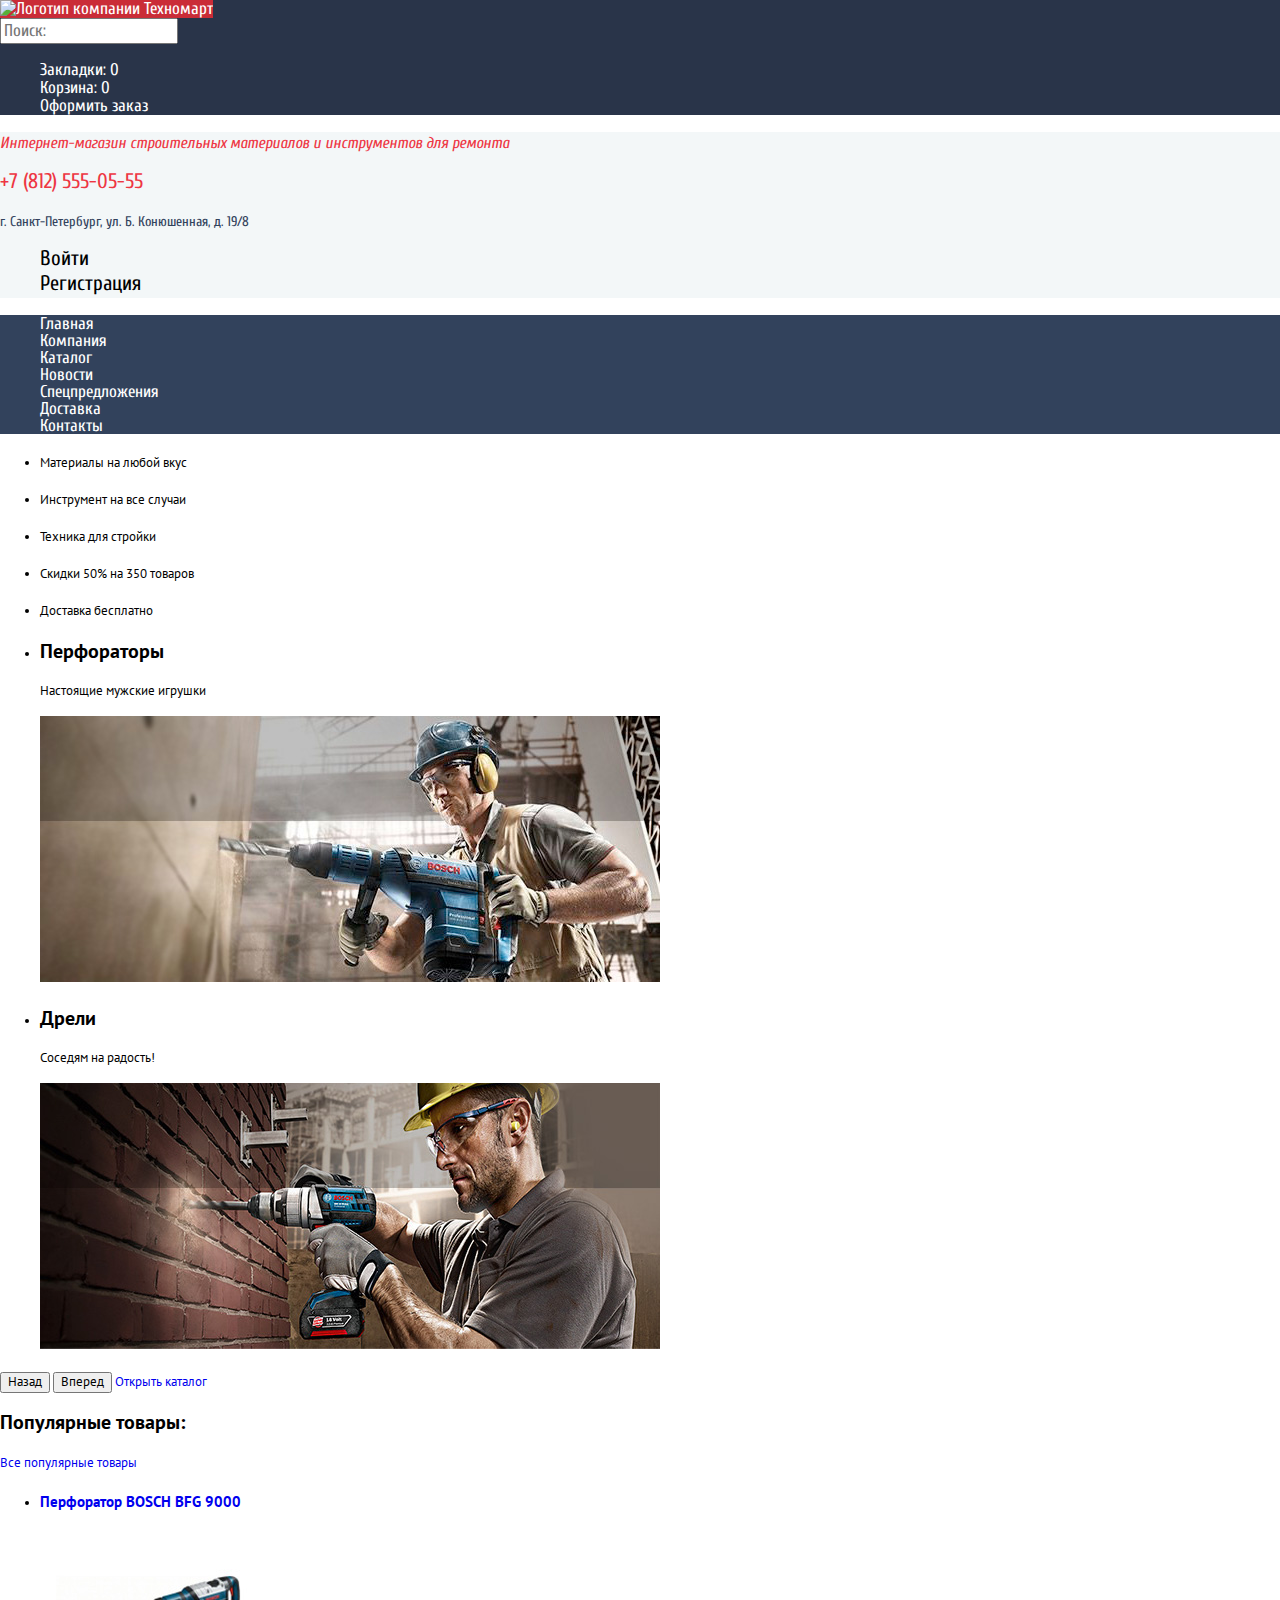
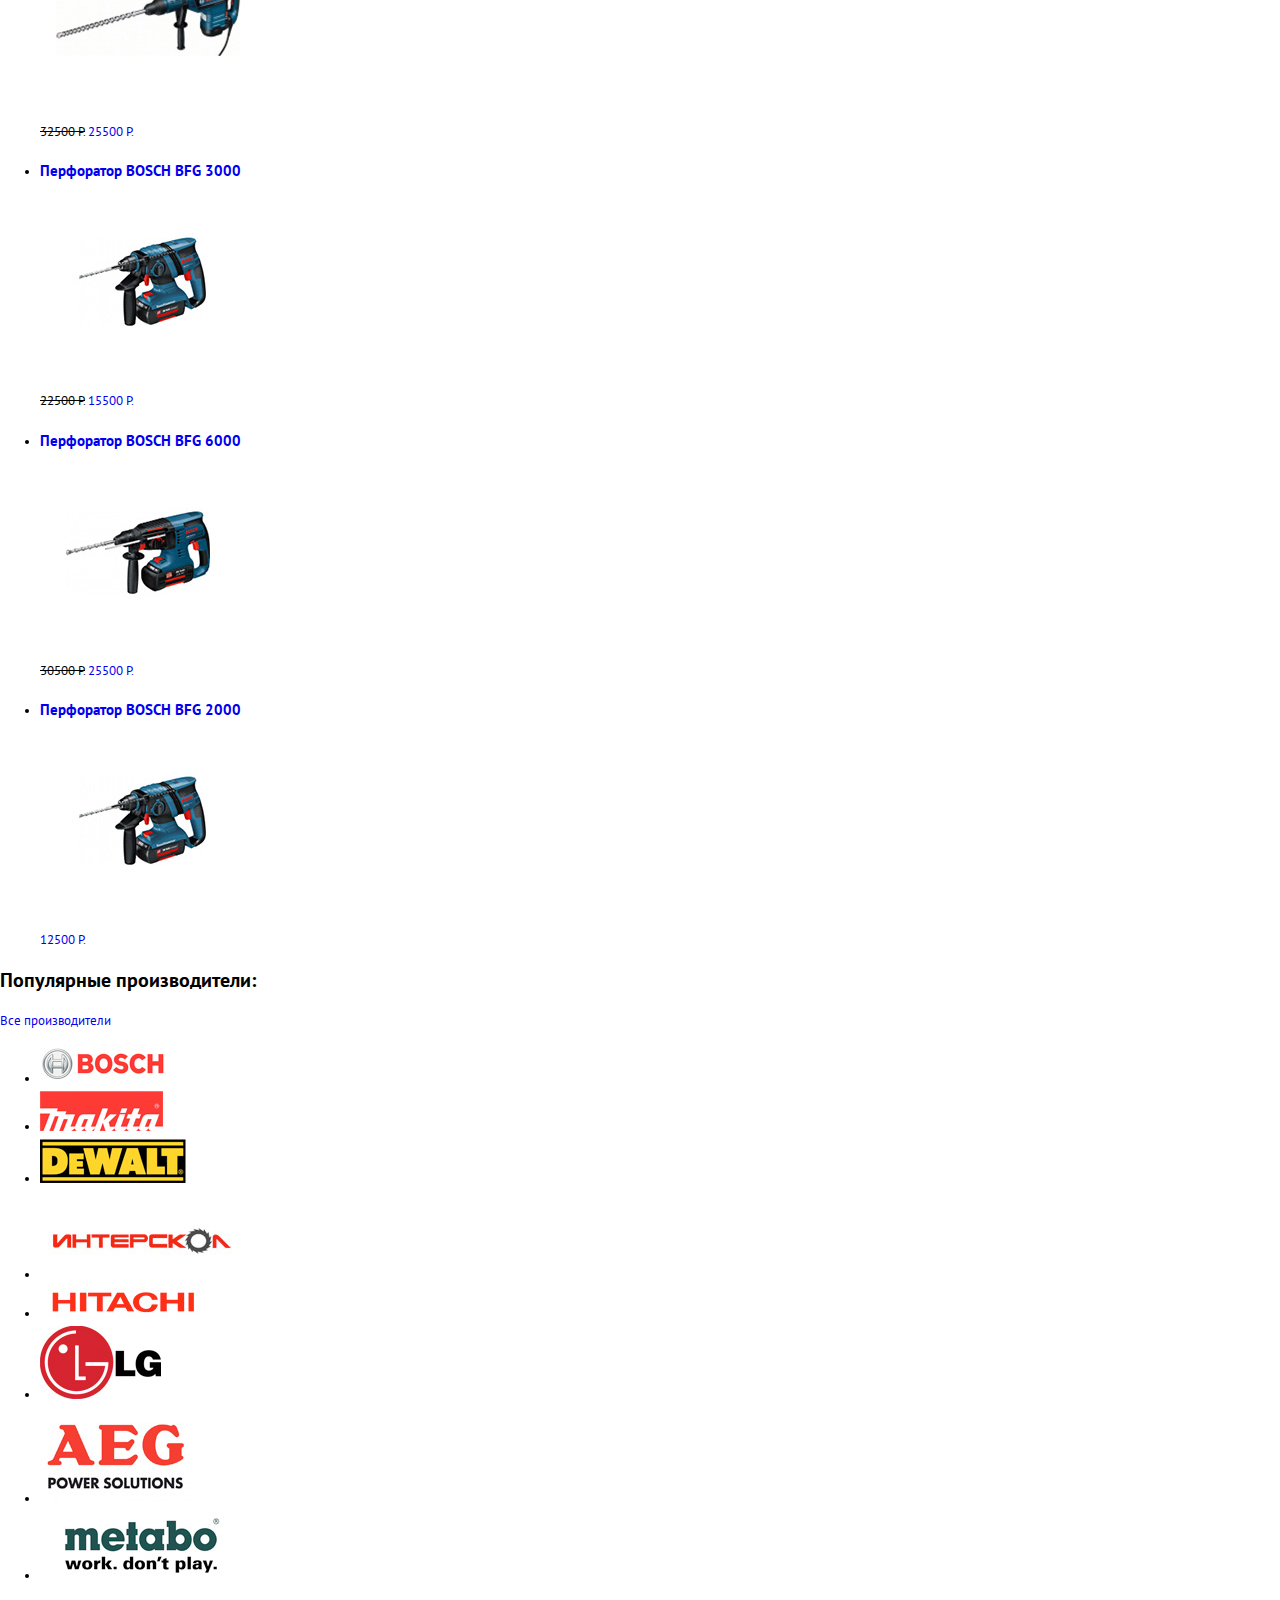
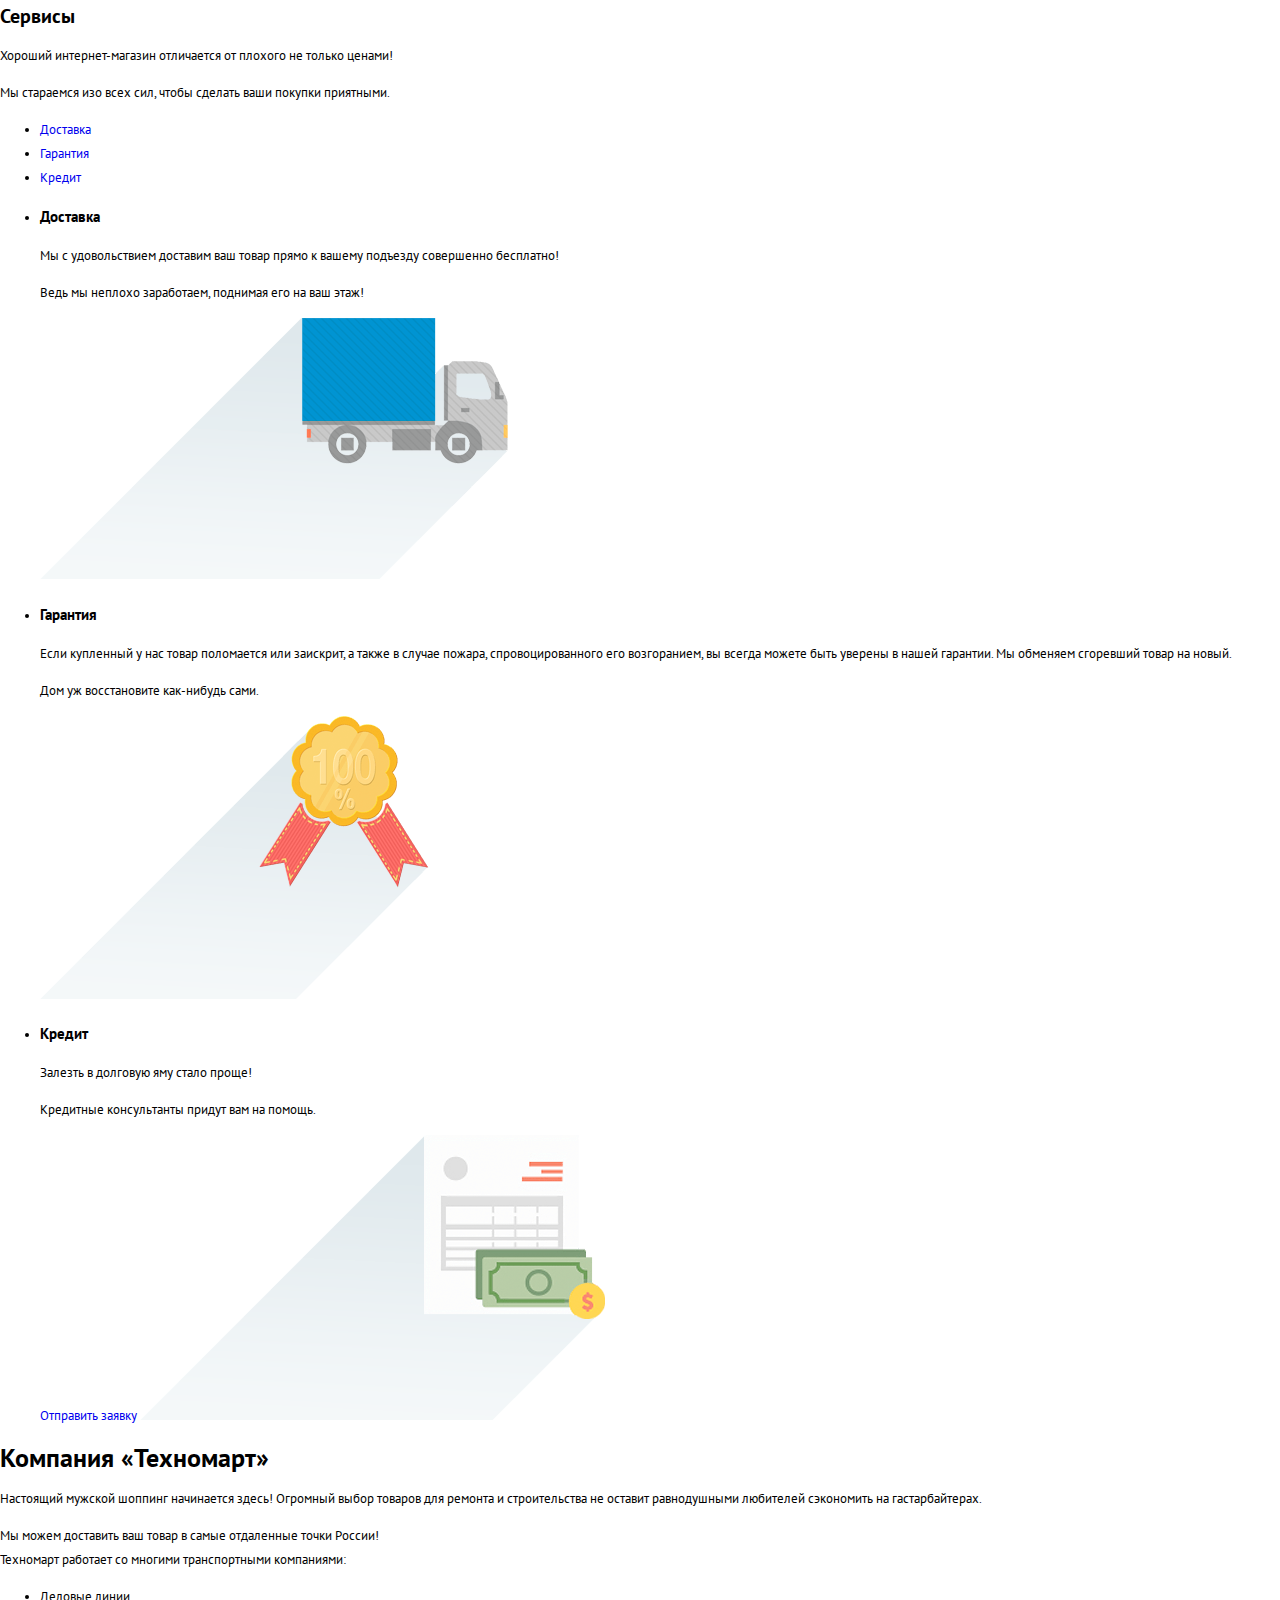
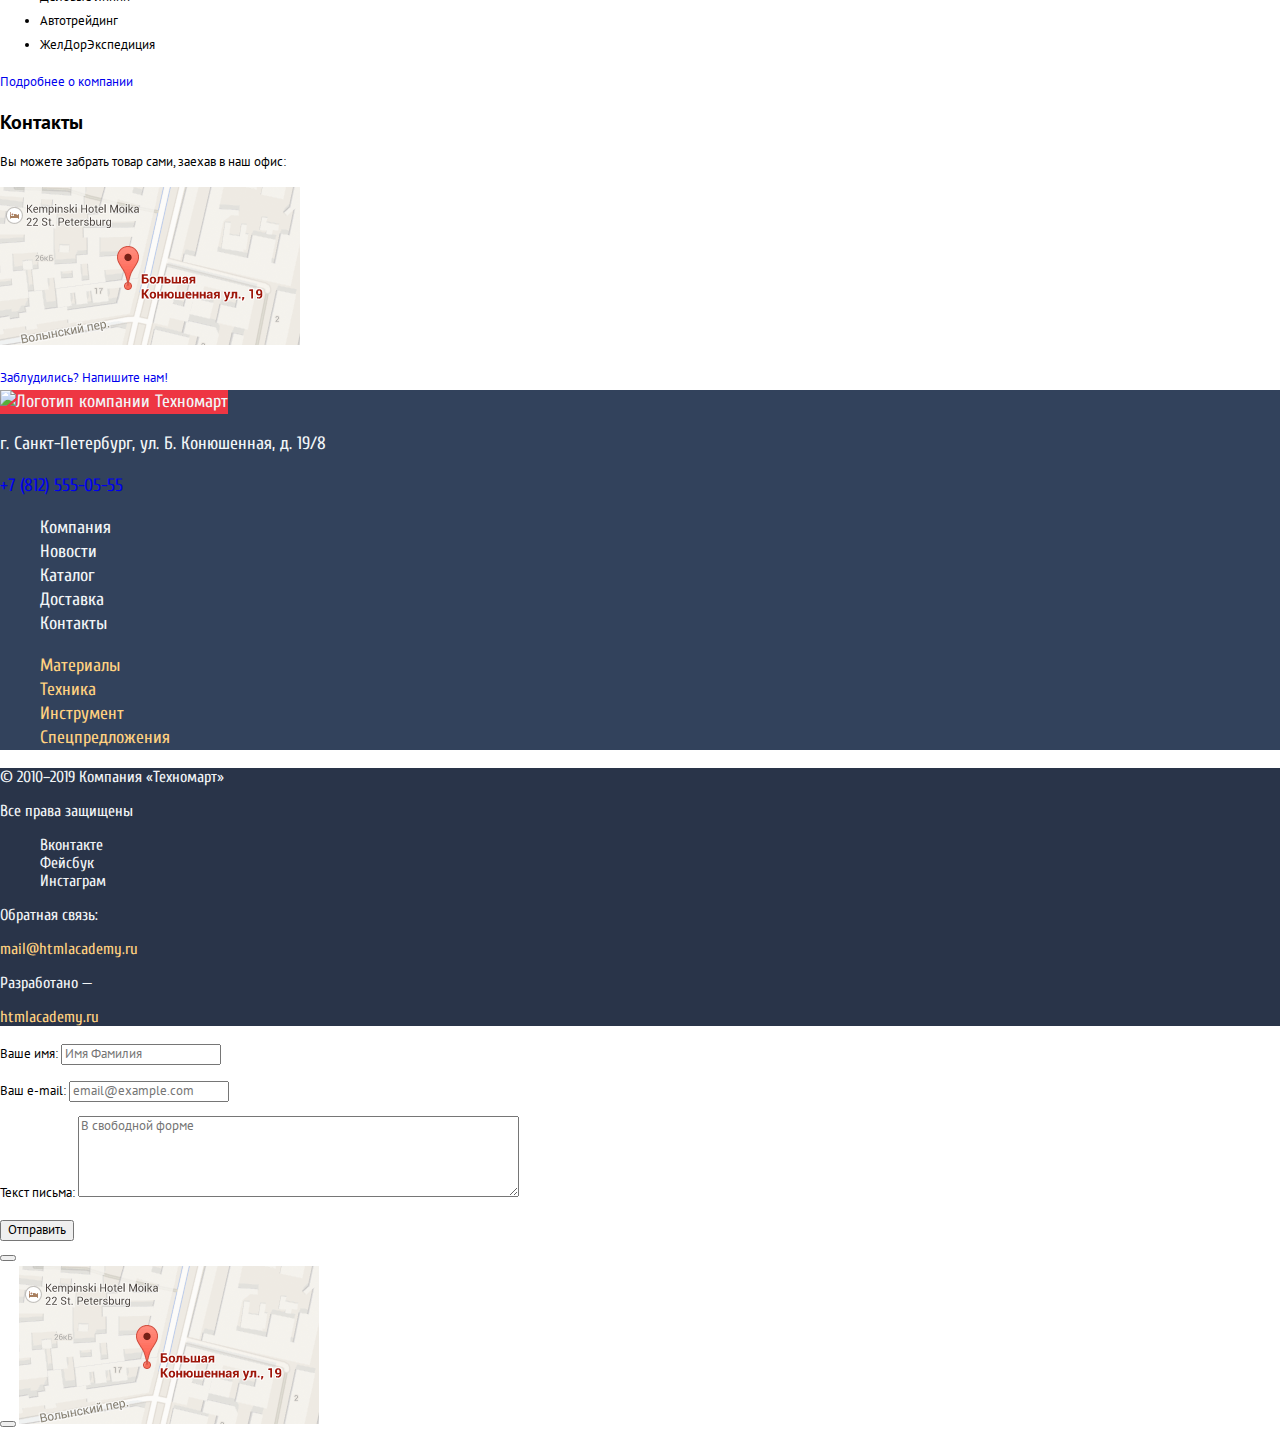
==== index.html @ 05d79738 "Исправил опечатку в пути к стилевому файлу и символ кодирования url" ====
<!DOCTYPE html>
<html lang="ru">

  <head>
    <meta charset="utf-8">
    <title>Техномарт</title>
    <link rel="stylesheet" href="https://fonts.googleapis.com/css?family=Cuprum:400,400i,700%7CPT+Sans:400,700&display=swap&subset=cyrillic">
    <link rel="stylesheet" href="css/normalize.css">
    <link rel="stylesheet" href="css/style.css">
  </head>

  <body>
    <header class="main-header">
      <div class="user-navigation">
        <a class="main-header-logo">
          <img src="img/logo-technomart.svg" width="100" height="50" alt="Логотип компании Техномарт">
        </a>
        <form class="search" action="https://echo.htmlacademy.ru" method="GET">
          <label class="visually-hidden" for="search">Поле поиска</label>
          <input id="search" type="search" name="search" placeholder="Поиск:">
        </form>
        <ul class="user-navigation-list">
          <li>
            <a href="#nowhere">Закладки: 0</a>
          </li>
          <li>
            <a href="#nowhere">Корзина: 0</a>
          </li>
          <li>
            <a href="#nowhere">Оформить заказ</a>
          </li>
        </ul>
      </div>
      <div class="header-wrap">
        <p class="header-title">Интернет-магазин строительных материалов и инструментов для ремонта</p>
        <p>
          <a class="button tel" href="tel:+78125550555">+7 (812) 555-05-55</a>
        </p>
        <p>г. Санкт-Петербург, ул. Б. Конюшенная, д. 19/8</p>
        <ul class="user-panel">
          <li>
            <a class="login-link login-link-icon" href="#nowhere">Войти</a>
          </li>
          <li>
            <a class="login-link" href="#nowhere">Регистрация</a>
          </li>
        </ul>
      </div>
      <nav class="main-navigation">
        <ul class="site-navigation">
          <li>
            <a href="index.html">Главная</a>
          </li>
          <li>
            <a href="#nowhere">Компания</a>
          </li>
          <li>
            <a href="catalog.html">Каталог</a>
          </li>
          <li>
            <a href="#nowhere">Новости</a>
          </li>
          <li>
            <a href="#nowhere">Спецпредложения</a>
          </li>
          <li>
            <a href="#nowhere">Доставка</a>
          </li>
          <li>
            <a href="#nowhere">Контакты</a>
          </li>
        </ul>
      </nav>
    </header>
    <main class="container">
      <section class="gallery">
        <ul class="banner-list">
          <li class="banner-item new">
            <p>
              <span>Материалы</span>
              <span class="button banner-button">на любой вкус</span>
            </p>
          </li>
          <li class="banner-item">
            <p>
              <span>Инструмент</span>
              <span class="button banner-button">на все случаи</span>
            </p>
          </li>
          <li class="banner-item">
            <p>
              <span>Техника</span>
              <span class="button banner-button">для стройки</span>
            </p>
          </li>
          <li class="banner-item">
            <p>
              <span>Скидки 50%</span>
              <span class="button banner-button">на 350 товаров</span>
            </p>
          </li>
          <li class="banner-item">
            <p>
              <span>Доставка</span>
              <span class="button banner-button">бесплатно</span>
            </p>
          </li>
        </ul>
        <ul class="slider-list">
          <li class="slider-item">
            <h2>Перфораторы</h2>
            <p>Настоящие мужские игрушки</p>
            <img src="img/slider-1.jpg" width="620" height="266" alt="Перфораторы">
          </li>
          <li class="slider-item">
            <h2>Дрели</h2>
            <p>Соседям на радость!</p>
            <img src="img/slider-2.jpg" width="620" height="266" alt="Дрели">
          </li>
        </ul>
        <button class="control control-next" type="button">Назад</button>
        <button class="control control-back" type="button">Вперед</button>
        <a class="button catalog-button" href="catalog.html">Открыть каталог</a>
      </section>
      <section class="goods">
        <header class="goods-header">
          <h2>Популярные товары:</h2>
          <a class="button goods-button" href="#nowhere">Все популярные товары</a>
        </header>
        <ul class="goods-list">
          <li class="goods-item">
            <h3>
              <a href="#nowhere">Перфоратор BOSCH BFG 9000</a>
            </h3>
            <p>
              <img src="img/perforator-1.jpg" width="218" height="170" alt="Перфоратор BOSCH BFG 9000">
            </p>
            <p>
              <del>32500 Р.</del>
              <a class="button cart" href="#nowhere">25500 Р.</a>
            </p>
          </li>
          <li class="goods-item">
            <h3>
              <a href="#nowhere">Перфоратор BOSCH BFG 3000</a>
            </h3>
            <p>
              <img src="img/perforator-2.jpg" width="218" height="170" alt="Перфоратор BOSCH BFG 3000">
            </p>
            <p>
              <del>22500 Р.</del>
              <a class="button cart" href="#nowhere">15500 Р.</a>
            </p>
          </li>
          <li class="goods-item">
            <h3>
              <a href="#nowhere">Перфоратор BOSCH BFG 6000</a>
            </h3>
            <p>
              <img src="img/perforator-3.jpg" width="218" height="170" alt="Перфоратор BOSCH BFG 6000">
            </p>
            <p>
              <del>30500 Р.</del>
              <a class="button cart" href="#nowhere">25500 Р.</a>
            </p>
          </li>
          <li class="goods-item new">
            <h3>
              <a href="#nowhere">Перфоратор BOSCH BFG 2000</a>
            </h3>
            <p>
              <img src="img/perforator-4.jpg" width="218" height="170" alt="Перфоратор BOSCH BFG 2000">
            </p>
            <p>
              <a class="button cart" href="#nowhere">12500 Р.</a>
            </p>
          </li>
        </ul>
      </section>
      <section class="manufacturers">
        <header class="manufacturers-header">
          <h2>Популярные производители:</h2>
          <a class="button manufacturers-button" href="#nowhere">Все производители</a>
        </header>
        <ul class="manufacturers-list">
          <li class="manufacturers-item">
            <a href="#nowhere">
              <img src="img/bosch.jpg" width="126" height="37" alt="Bosch">
            </a>
          </li>
          <li class="manufacturers-item">
            <a href="#nowhere">
              <img src="img/makita.jpg" width="123" height="40" alt="Makita">
            </a>
          </li>
          <li class="manufacturers-item">
            <a href="#nowhere">
              <img src="img/dewalt.jpg" width="146" height="44" alt="DeWalt">
            </a>
          </li>
          <li class="manufacturers-item">
            <a href="#nowhere">
              <img src="img/interskol.jpg" width="200" height="88" alt="Интерскол">
            </a>
          </li>
          <li class="manufacturers-item">
            <a href="#nowhere">
              <img src="img/hitachi.jpg" width="169" height="31" alt="Hitachi">
            </a>
          </li>
          <li class="manufacturers-item">
            <a href="#nowhere">
              <img src="img/lg.jpg" width="121" height="73" alt="LG">
            </a>
          </li>
          <li class="manufacturers-item">
            <a href="#nowhere">
              <img src="img/aeg.jpg" width="151" height="96" alt="AEG">
            </a>
          </li>
          <li class="manufacturers-item">
            <a href="#nowhere">
              <img src="img/metabo.jpg" width="204" height="69" alt="Metado">
            </a>
          </li>
        </ul>
      </section>
      <section class="services">
        <header class="services-header">
          <h2>Сервисы</h2>
          <p>Хороший интернет-магазин отличается от плохого не только ценами!</p>
          <p>Мы стараемся изо всех сил, чтобы сделать ваши покупки приятными.</p>
        </header>
        <div class="services-container">
          <div class="services-column">
            <ul class="services-list">
              <li class="services-item">
                <a href="#nowhere">Доставка</a>
              </li>
              <li class="services-item">
                <a href="#nowhere">Гарантия</a>
              </li>
              <li class="services-item">
                <a href="#nowhere">Кредит</a>
              </li>
            </ul>
          </div>
          <div class="services-column">
            <ul class="text-list">
              <li class="text-item">
                <h3>Доставка</h3>
                <p>Мы с удовольствием доставим ваш товар прямо к вашему подъезду совершенно бесплатно!</p>
                <p>Ведь мы неплохо заработаем, поднимая его на ваш этаж!</p>
                <img src="img/delivery.png" width="468" height="261" alt="Доставка"> <!-- Заменить на иконки после 5-й лекции -->
              </li>
              <li class="text-item">
                <h3>Гарантия</h3>
                <p>Если купленный у нас товар поломается или заискрит,
                  а также в случае пожара, спровоцированного его возгоранием, вы всегда можете быть уверены в нашей гарантии.
                  Мы обменяем сгоревший товар на новый. </p>
                <p>Дом уж восстановите как-нибудь сами.</p>
                <img src="img/guarantee.png" width="389" height="283" alt="Гарантия"> <!-- Заменить на иконки после 5-й лекции -->
              </li>
              <li class="text-item">
                <h3>Кредит</h3>
                <p>Залезть в долговую яму стало проще! </p>
                <p>Кредитные консультанты придут вам на помощь.</p>
                <a href="mailto:mail@htmlacademy.ru">Отправить заявку</a>
                <img src="img/credit.png" width="465" height="285" alt="Кредит"> <!-- Заменить на иконки после 5-й лекции -->
              </li>
            </ul>
          </div>
        </div>
      </section>
      <section class="page">
        <div class="page-column">
          <h1>Компания «Техномарт»</h1>
          <p>Настоящий мужской шоппинг начинается здесь! Огромный выбор товаров для ремонта и строительства не оставит
            равнодушными любителей сэкономить на гастарбайтерах.</p>
          <p>Мы можем доставить ваш товар в самые отдаленные точки России!<br>
            Техномарт работает со многими транспортными компаниями:</p>
          <ul class="page-list">
            <li class="page-item">Деловые линии</li>
            <li class="page-item">Автотрейдинг</li>
            <li class="page-item">ЖелДорЭкспедиция</li>
          </ul>
          <a class="button about-button" href="#nowhere">Подробнее о компании</a>
        </div>
        <div class="page-column">
          <h2>Контакты</h2>
          <p>Вы можете забрать товар сами, заехав в наш офис:</p>
          <p>
            <img src="img/map.png" width="300" height="158" alt="Наш адрес: г. Санкт-Петербург, ул. Б. Конюшенная, д. 19/8">
          </p>
          <a class="button letter-button" href="mailto:mail@htmlacademy.ru">Заблудились? Напишите нам!</a>
        </div>
      </section>
    </main>
    <footer class="main-footer">
      <div class="footer-wrap">
        <a class="main-footer-logo">
          <img src="img/logo-technomart.svg" width="100" height="50" alt="Логотип компании Техномарт">
        </a>
        <p>г. Санкт-Петербург, ул. Б. Конюшенная, д. 19/8</p>
        <p>
          <a href="tel:+78125550555">+7 (812) 555-05-55</a>
        </p>
        <ul class="footer-list footer-list-top">
          <li>
            <a href="#nowhere">Компания</a>
          </li>
          <li>
            <a href="#nowhere">Новости</a>
          </li>
          <li>
            <a href="catalog.html">Каталог</a>
          </li>
          <li>
            <a href="#nowhere">Доставка</a></li>
          <li>
            <a href="#nowhere">Контакты</a>
          </li>
        </ul>
        <ul class="footer-list footer-list-bottom">
          <li>
            <a href="#nowhere">Материалы</a>
          </li>
          <li>
            <a href="#nowhere">Техника</a>
          </li>
          <li>
            <a href="#nowhere">Инструмент</a>
          </li>
          <li>
            <a href="#nowhere">Спецпредложения</a>
          </li>
        </ul>
      </div>
      <div class="footer-contacts">
        <p>© 2010–2019 Компания «Техномарт»</p>
        <p>Все права защищены</p>
        <div class="footer-social">
          <ul class="social-list">
            <li class="social-item">
              <a href="#nowhere" target="_blank" aria-label="Вконтакте">Вконтакте</a>
            </li>
            <li class="social-item">
              <a href="#nowhere" target="_blank" aria-label="Фейсбук">Фейсбук</a>
            </li>
            <li class="social-item">
              <a href="#nowhere" target="_blank" aria-label="Инстаграм">Инстаграм</a>
            </li>
          </ul>
        </div>
        <div class="footer-copyright">
          <p>Обратная связь:</p>
          <p>
            <a href="mailto:mail@htmlacademy.ru" target="_blank">mail@htmlacademy.ru</a>
          </p>
          <p>Разработано —</p>
          <p>
            <a href="https://htmlacademy.ru/intensive/htmlcss" target="_blank">htmlacademy.ru</a>
          </p>
        </div>
      </div>
    </footer>
    <div class="modal modal-message">
      <form action="https://echo.htmlacademy.ru" method="POST">
        <p>
          <label for="user-name">Ваше имя:</label>
          <input id="user-name" type="text" name="name" placeholder="Имя Фамилия">
        </p>
        <p>
          <label for="user-email">Ваш e-mail:</label>
          <input id="user-email" type="email" name="email" placeholder="email@example.com">
        </p>
        <p>
          <label for="user-message">Текст письма:</label>
          <textarea id="user-message" name="message" cols="60" rows="5" placeholder="В свободной форме"></textarea>
        </p>
        <button class="button message-button" type="submit">Отправить</button>
      </form>
      <button class="modal-close" type="button" aria-label="Закрыть"></button>
    </div>
    <div class="modal modal-map">
      <button class="modal-close" type="button" aria-label="Закрыть"></button>
      <img src="img/map.png" width="300" height="158" alt="Офис компании по адресу г. Санкт-Петербург, ул. Б. Конюшенная, д. 19/8">
    </div>
  </body>

</html>
---- css/style.css ----
body {
  margin: 0;
  padding: 0;

  font-family: "PT Sans", Arial, sans-serif;
  font-size: 13px;
  line-height: 24px;
  font-weight: 400;
  color: #000000;
  text-transform: none;

  background-color: #ffffff;
  background-image: url("bg.png");
  background-position: top center;
  background-repeat: no-repeat;
}

a {
  text-decoration: none;
}

.main-header {
  font-family: "Cuprum", Arial, sans-serif;
  font-size: 17px;
  line-height: 17px;
  color: #ffffff;
}

.main-header-logo img {
  background-color: #ee3643;
}

.main-header-logo img:hover {
  background-color: #ca2c37;
}

.main-header-logo img:focus {
  background-color: #ba2732;
}

.user-navigation {
  line-height: 18px;

  background-color: #293449;
}

.header-wrap {
  font-size: 14px;
  line-height: 24px;
  color: #32425c;

  background-color: #f3f7f8;
}

.header-title {
  font-size: 16px;
  line-height: 23px;
  font-style: italic;
  color: #ee3643;
}

.tel {
  font-size: 21px;
  line-height: 21px;
  color: #ee3643;
}

.main-navigation {
  background-color: #32425c;
}

.user-panel,
.user-navigation-list,
.site-navigation {
  list-style: none;
}

.user-panel a {
  font-size: 21px;
  line-height: 21px;
  color: #000000;
}

.user-panel a:hover {
  color: #ee3643;
}

.user-panel a:focus {
  opacity: 0.3;
}

.user-navigation a,
.site-navigation a {
  color: #ffffff;
}

.user-navigation a:hover {
  background-color: #212a3a;
}

.user-navigation a:focus {
  background-color: #161d29;
}

.site-navigation a:hover {
  background-color: #293449;
}

.site-navigation a:focus {
  background-color: #1d2739;
}



.main-footer {
  font-family: "Cuprum", Arial, sans-serif;
  font-size: 18px;
  line-height: 24px;
  color: #f1f5f7;
}

.main-footer-logo img {
  background-color: #ee3643;
}

.footer-wrap {
  background-color: #32425c;
}

.footer-contacts {
  font-size: 16px;
  line-height: 18px;

  background-color: #293449;
}

.footer-list,
.social-list {
  list-style: none;
}

.footer-list a,
.social-list a {
  color: #f1f5f7;
}

.social-list a:hover,
.social-list a:focus,
.footer-copyright a:focus {
  color: #ee3643;
}

.footer-list-bottom a,
.footer-copyright a {
  color: #ffd180;
}

.footer-list a:hover,
.footer-copyright a:hover {
  text-decoration: underline;
}

.footer-list a:focus {
  opacity: 0.5;
}


.hidden {
  display: none;
}

.visually-hidden {
  position: absolute;
  clip: rect(0, 0, 0, 0);
}
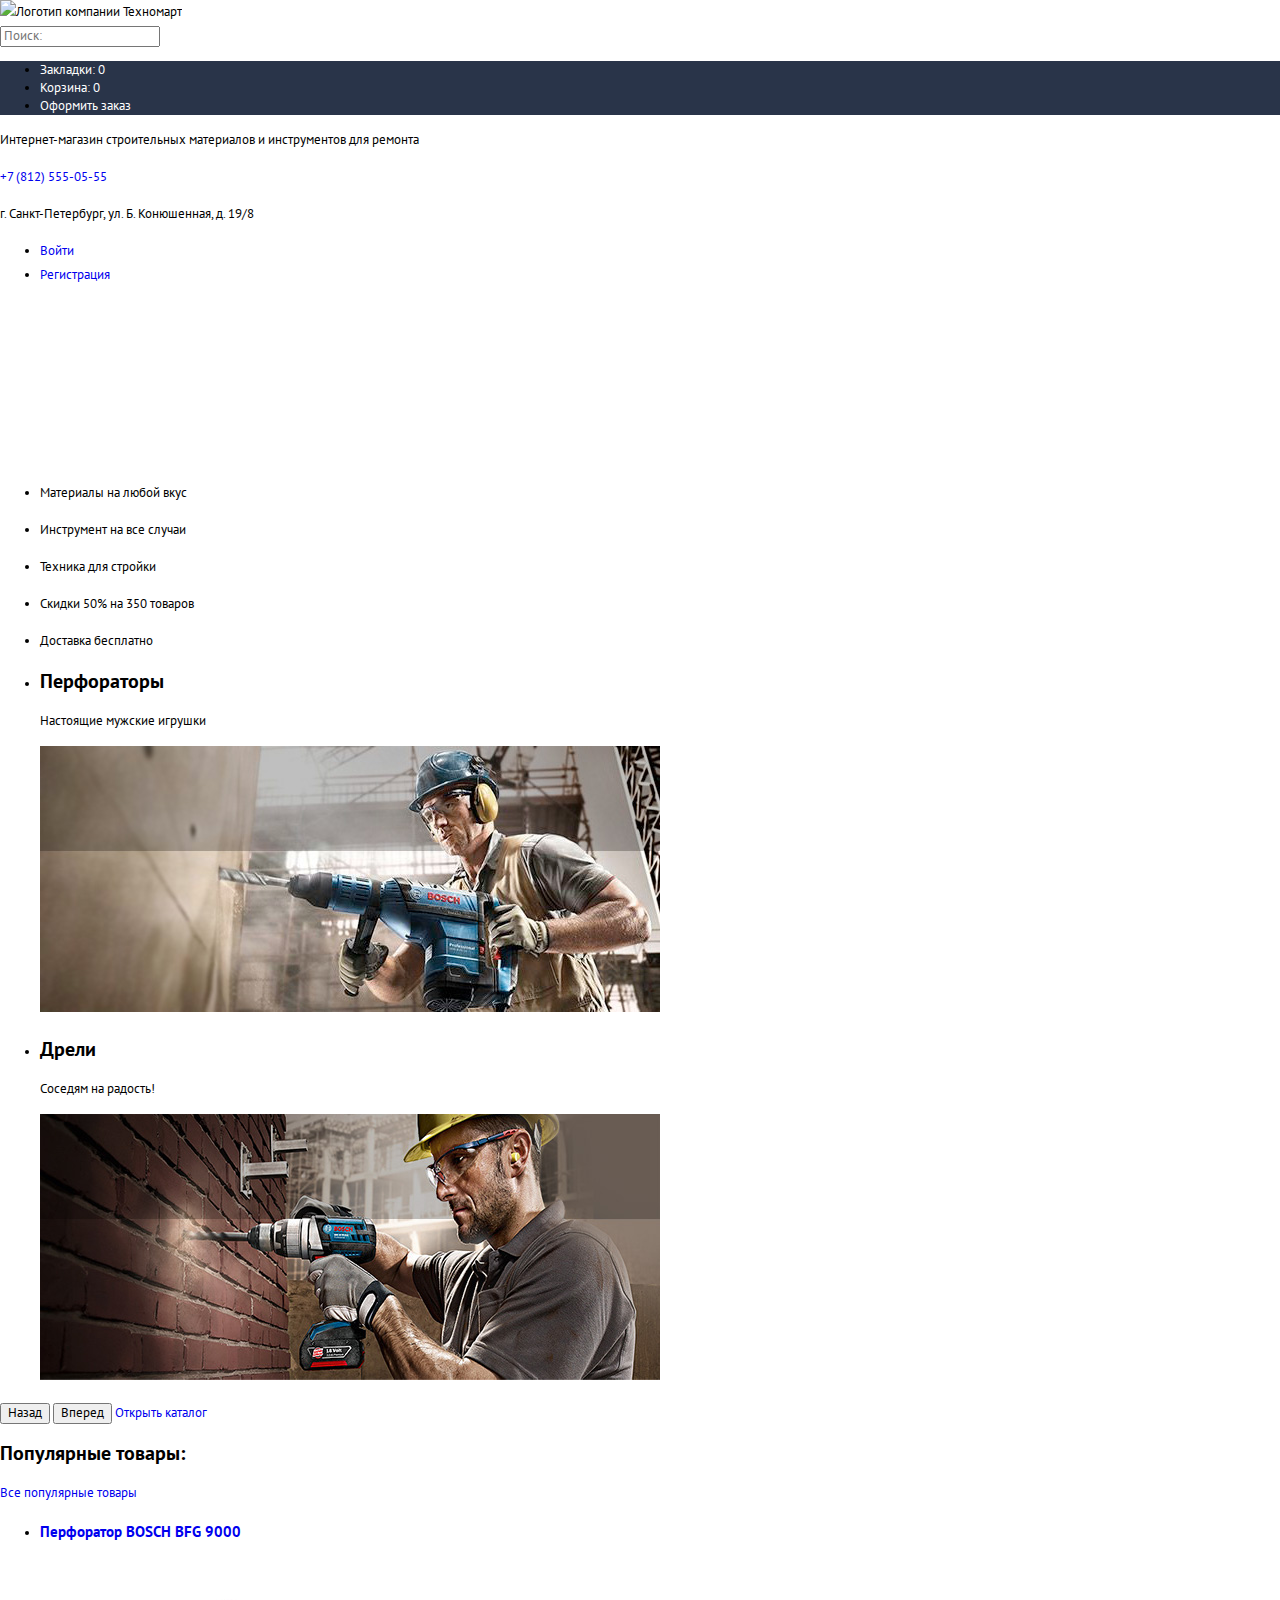
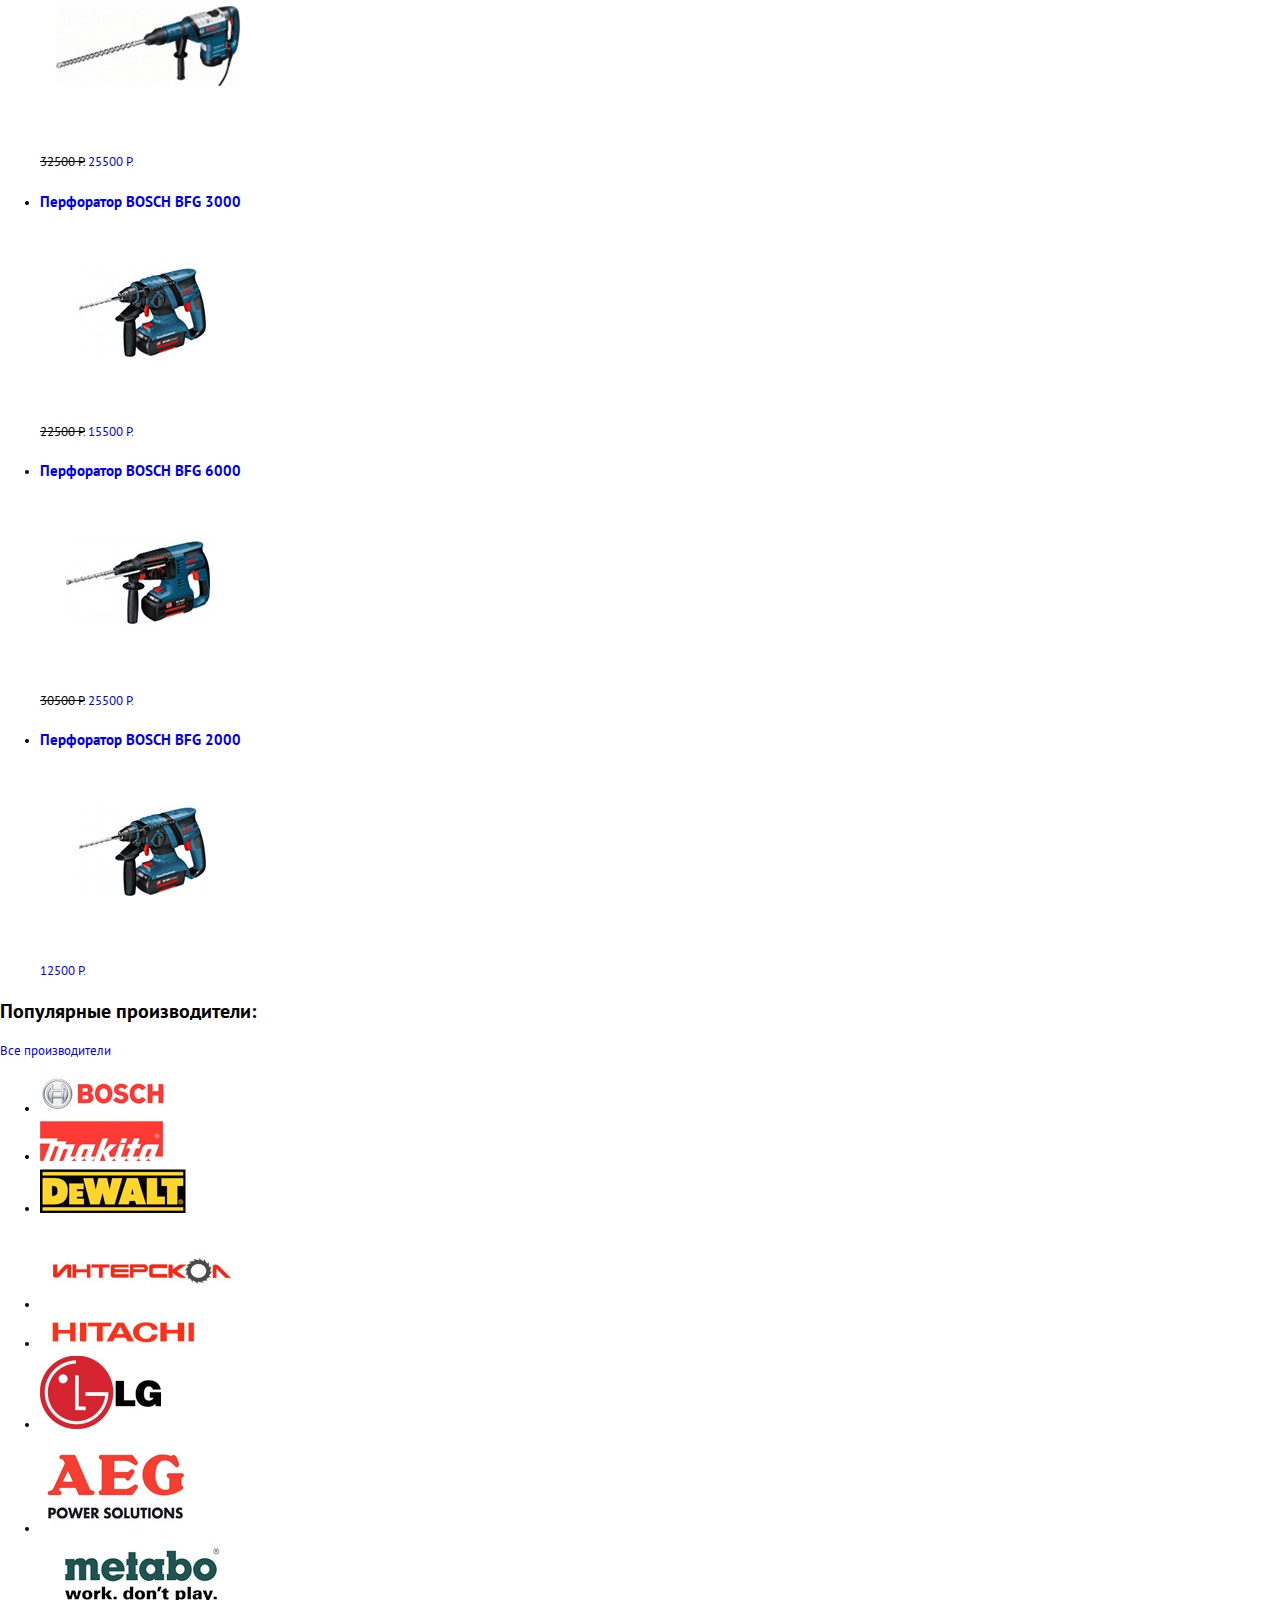
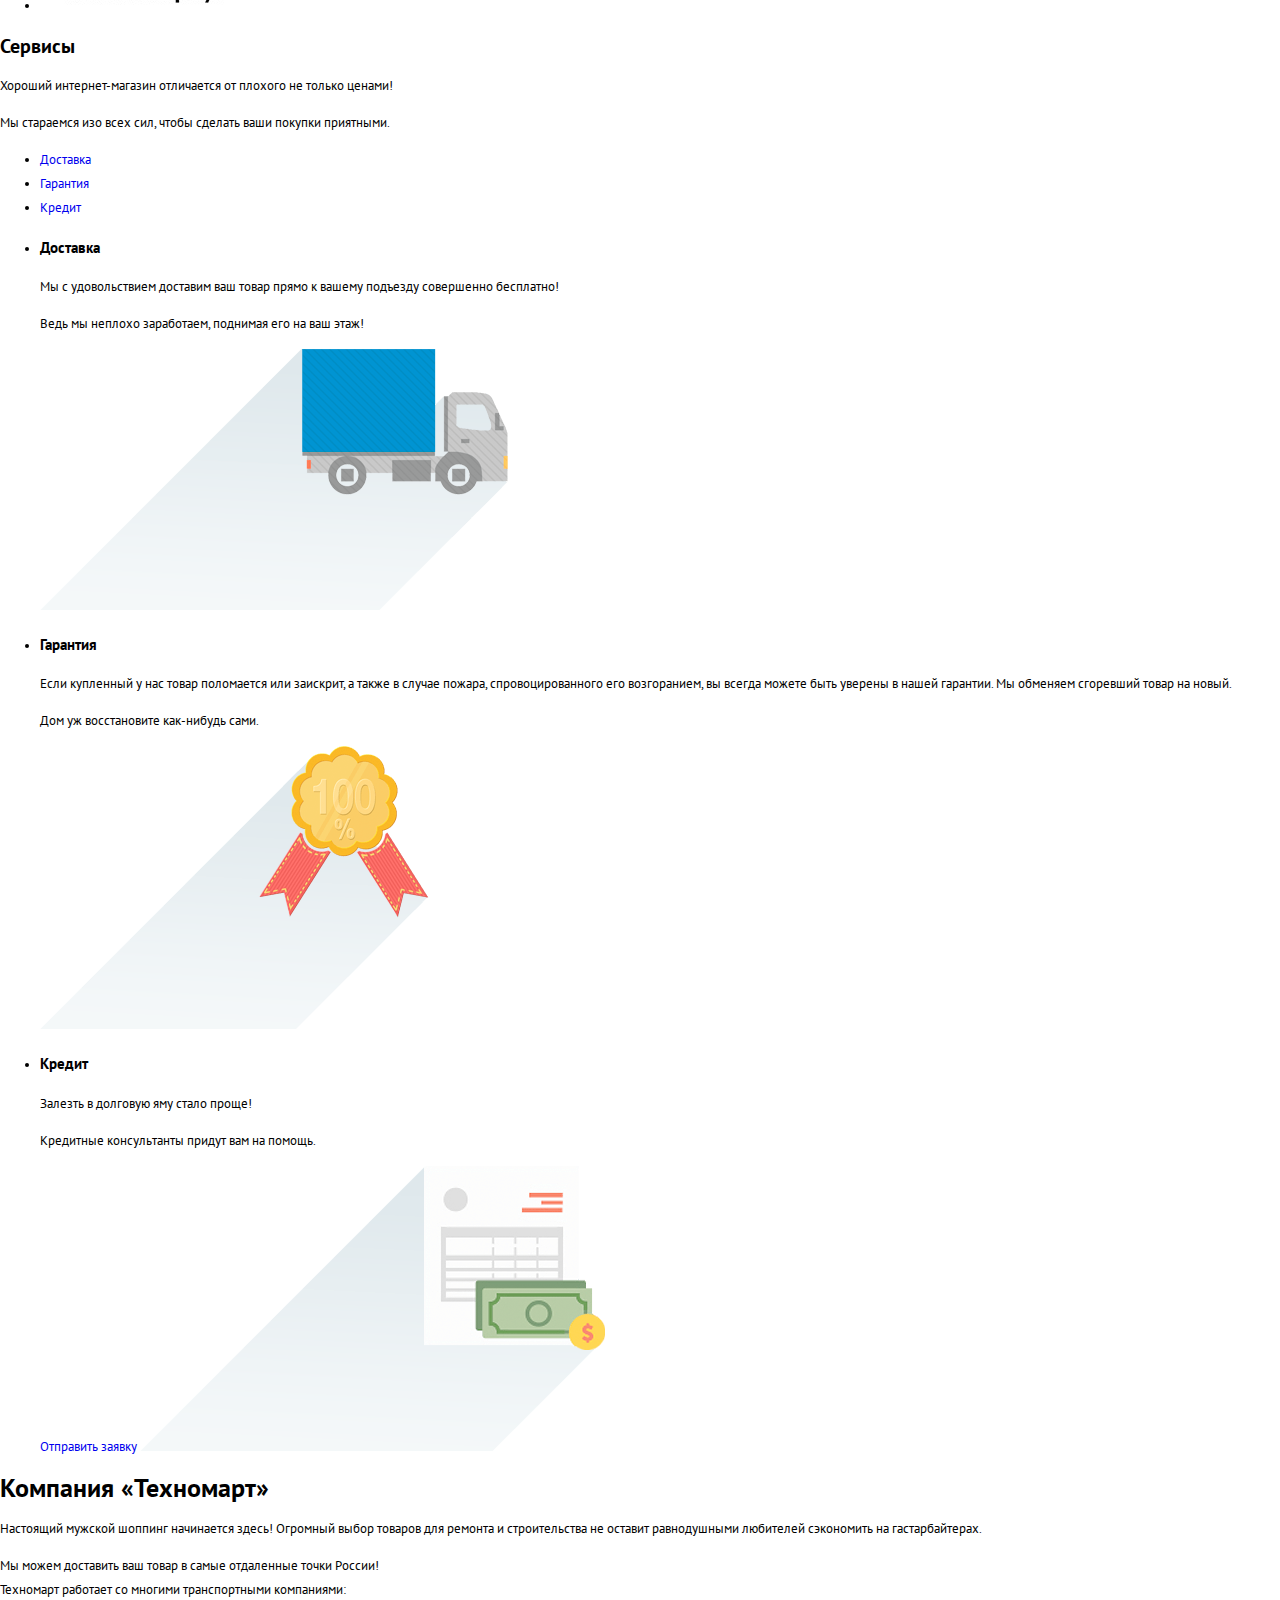
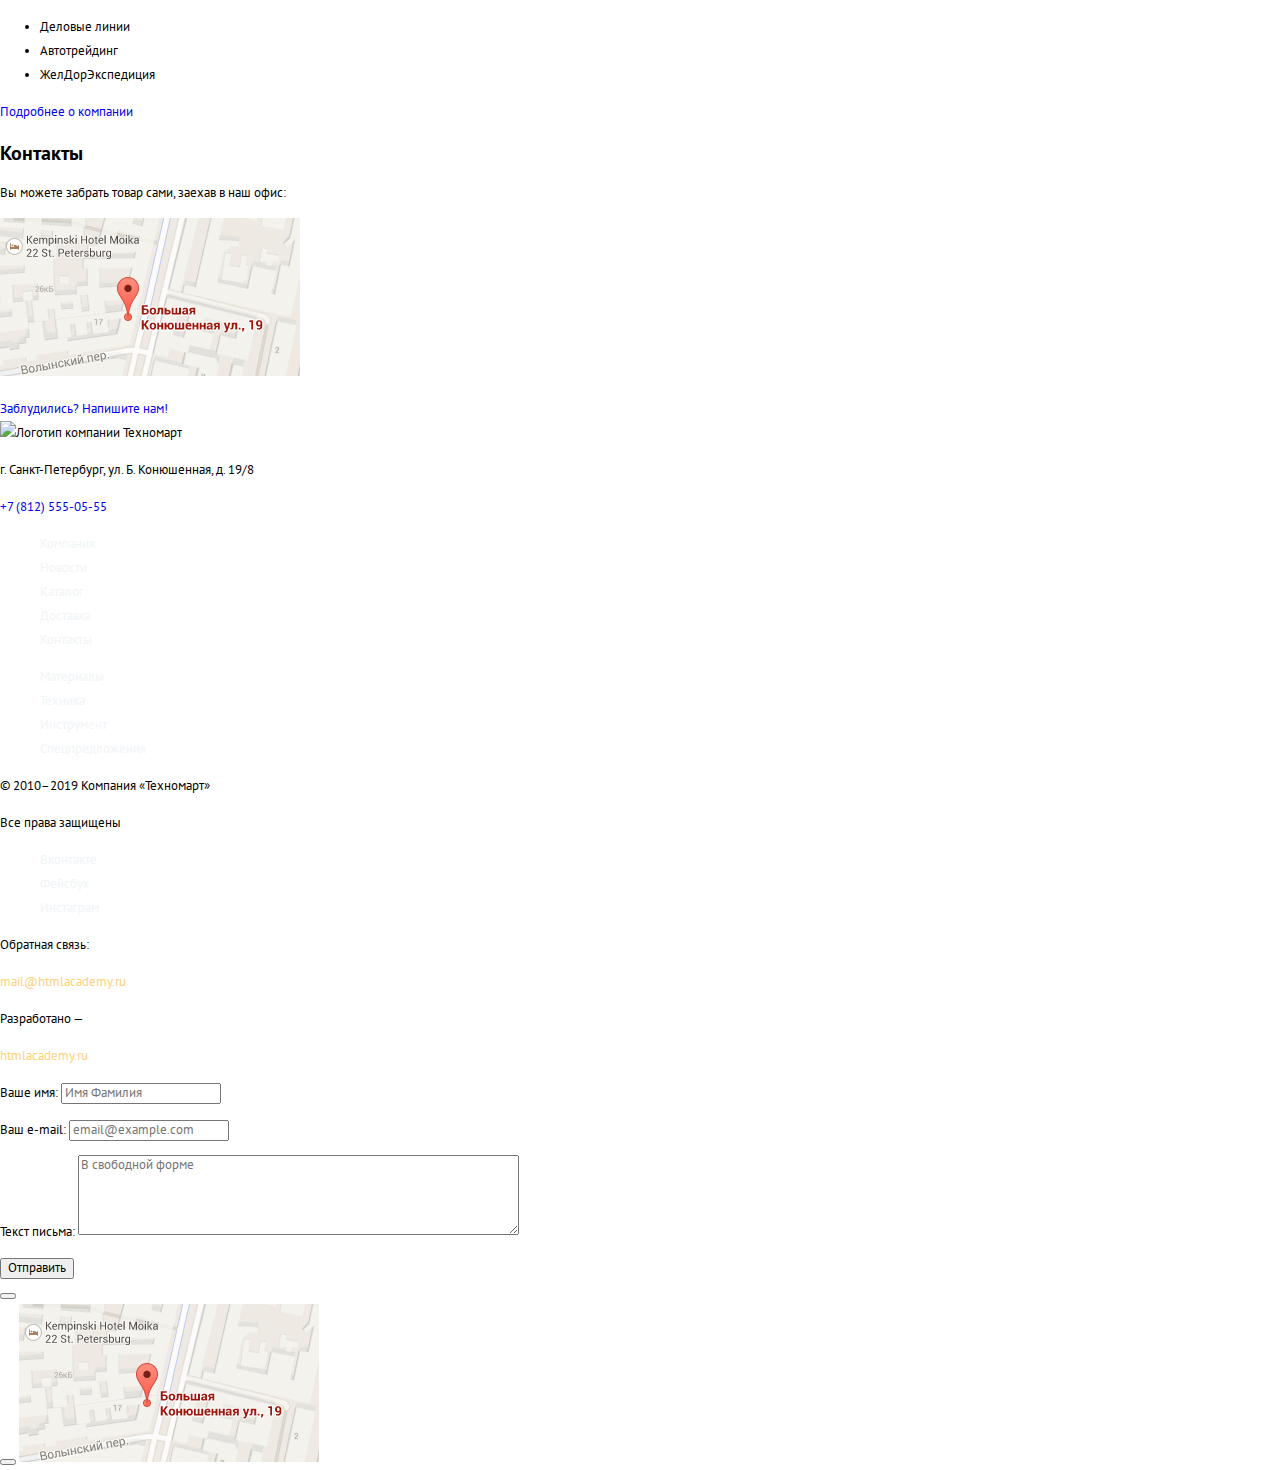
==== commit b790436a: "Внес правки по рекомендациям в header и footer" ====
--- a/index.html
+++ b/index.html
@@ -10,16 +10,16 @@
   </head>
 
   <body>
-    <header class="main-header">
-      <div class="user-navigation">
-        <a class="main-header-logo">
+    <header class="header">
+      <div class="header-top">
+        <a class="header-logo">
           <img src="img/logo-technomart.svg" width="100" height="50" alt="Логотип компании Техномарт">
         </a>
-        <form class="search" action="https://echo.htmlacademy.ru" method="GET">
+        <form class="search-form" action="https://echo.htmlacademy.ru" method="GET">
           <label class="visually-hidden" for="search">Поле поиска</label>
           <input id="search" type="search" name="search" placeholder="Поиск:">
         </form>
-        <ul class="user-navigation-list">
+        <ul class="user-navigation">
           <li>
             <a href="#nowhere">Закладки: 0</a>
           </li>
@@ -27,26 +27,26 @@
             <a href="#nowhere">Корзина: 0</a>
           </li>
           <li>
-            <a href="#nowhere">Оформить заказ</a>
+            <a class="user-navigation_green" href="#nowhere">Оформить заказ</a>
           </li>
         </ul>
       </div>
-      <div class="header-wrap">
-        <p class="header-title">Интернет-магазин строительных материалов и инструментов для ремонта</p>
-        <p>
-          <a class="button tel" href="tel:+78125550555">+7 (812) 555-05-55</a>
+      <div class="header-center">
+        <p class="header-center__title">Интернет-магазин строительных материалов и инструментов для ремонта</p>
+        <p>
+          <a class="header-tel" href="tel:+78125550555">+7 (812) 555-05-55</a>
         </p>
         <p>г. Санкт-Петербург, ул. Б. Конюшенная, д. 19/8</p>
-        <ul class="user-panel">
-          <li>
-            <a class="login-link login-link-icon" href="#nowhere">Войти</a>
-          </li>
-          <li>
-            <a class="login-link" href="#nowhere">Регистрация</a>
+        <ul class="profile-navigation">
+          <li>
+            <a class="profile-link profile-link_login" href="#nowhere">Войти</a>
+          </li>
+          <li>
+            <a class="profile-link profile-link_reg" href="#nowhere">Регистрация</a>
           </li>
         </ul>
       </div>
-      <nav class="main-navigation">
+      <nav class="header-bottom">
         <ul class="site-navigation">
           <li>
             <a href="index.html">Главная</a>
@@ -296,16 +296,16 @@
         </div>
       </section>
     </main>
-    <footer class="main-footer">
-      <div class="footer-wrap">
-        <a class="main-footer-logo">
+    <footer class="footer">
+      <div class="footer-top">
+        <a class="footer-logo">
           <img src="img/logo-technomart.svg" width="100" height="50" alt="Логотип компании Техномарт">
         </a>
         <p>г. Санкт-Петербург, ул. Б. Конюшенная, д. 19/8</p>
         <p>
-          <a href="tel:+78125550555">+7 (812) 555-05-55</a>
-        </p>
-        <ul class="footer-list footer-list-top">
+          <a class="footer-tel" href="tel:+78125550555">+7 (812) 555-05-55</a>
+        </p>
+        <ul class="footer-list footer-list_top">
           <li>
             <a href="#nowhere">Компания</a>
           </li>
@@ -321,7 +321,7 @@
             <a href="#nowhere">Контакты</a>
           </li>
         </ul>
-        <ul class="footer-list footer-list-bottom">
+        <ul class="footer-list footer-list_bottom">
           <li>
             <a href="#nowhere">Материалы</a>
           </li>
@@ -336,19 +336,19 @@
           </li>
         </ul>
       </div>
-      <div class="footer-contacts">
+      <div class="footer-bottom">
         <p>© 2010–2019 Компания «Техномарт»</p>
         <p>Все права защищены</p>
         <div class="footer-social">
           <ul class="social-list">
-            <li class="social-item">
-              <a href="#nowhere" target="_blank" aria-label="Вконтакте">Вконтакте</a>
+            <li>
+              <a class="social-list__item_vk" href="#nowhere" target="_blank" aria-label="Вконтакте">Вконтакте</a>
             </li>
-            <li class="social-item">
-              <a href="#nowhere" target="_blank" aria-label="Фейсбук">Фейсбук</a>
+            <li>
+              <a class="social-list__item_fb" href="#nowhere" target="_blank" aria-label="Фейсбук">Фейсбук</a>
             </li>
-            <li class="social-item">
-              <a href="#nowhere" target="_blank" aria-label="Инстаграм">Инстаграм</a>
+            <li>
+              <a class="social-list__item_in" href="#nowhere" target="_blank" aria-label="Инстаграм">Инстаграм</a>
             </li>
           </ul>
         </div>
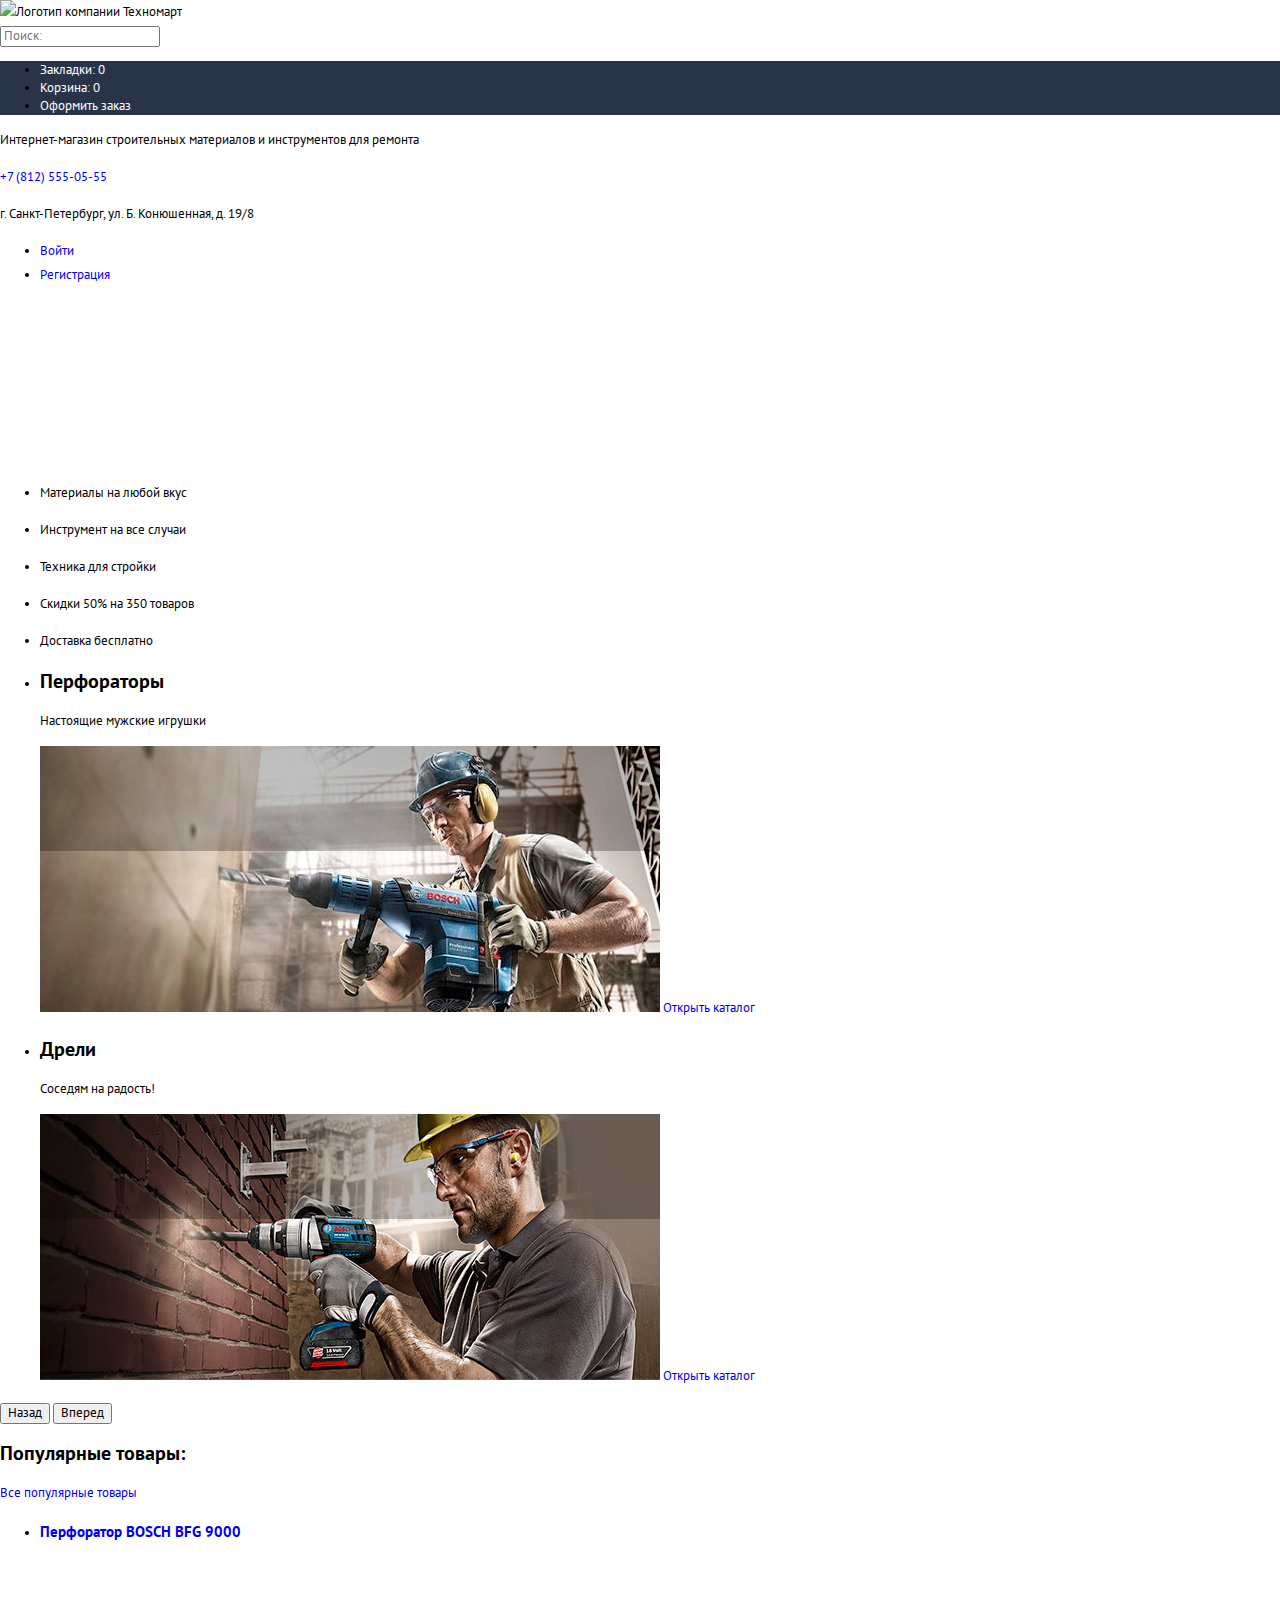
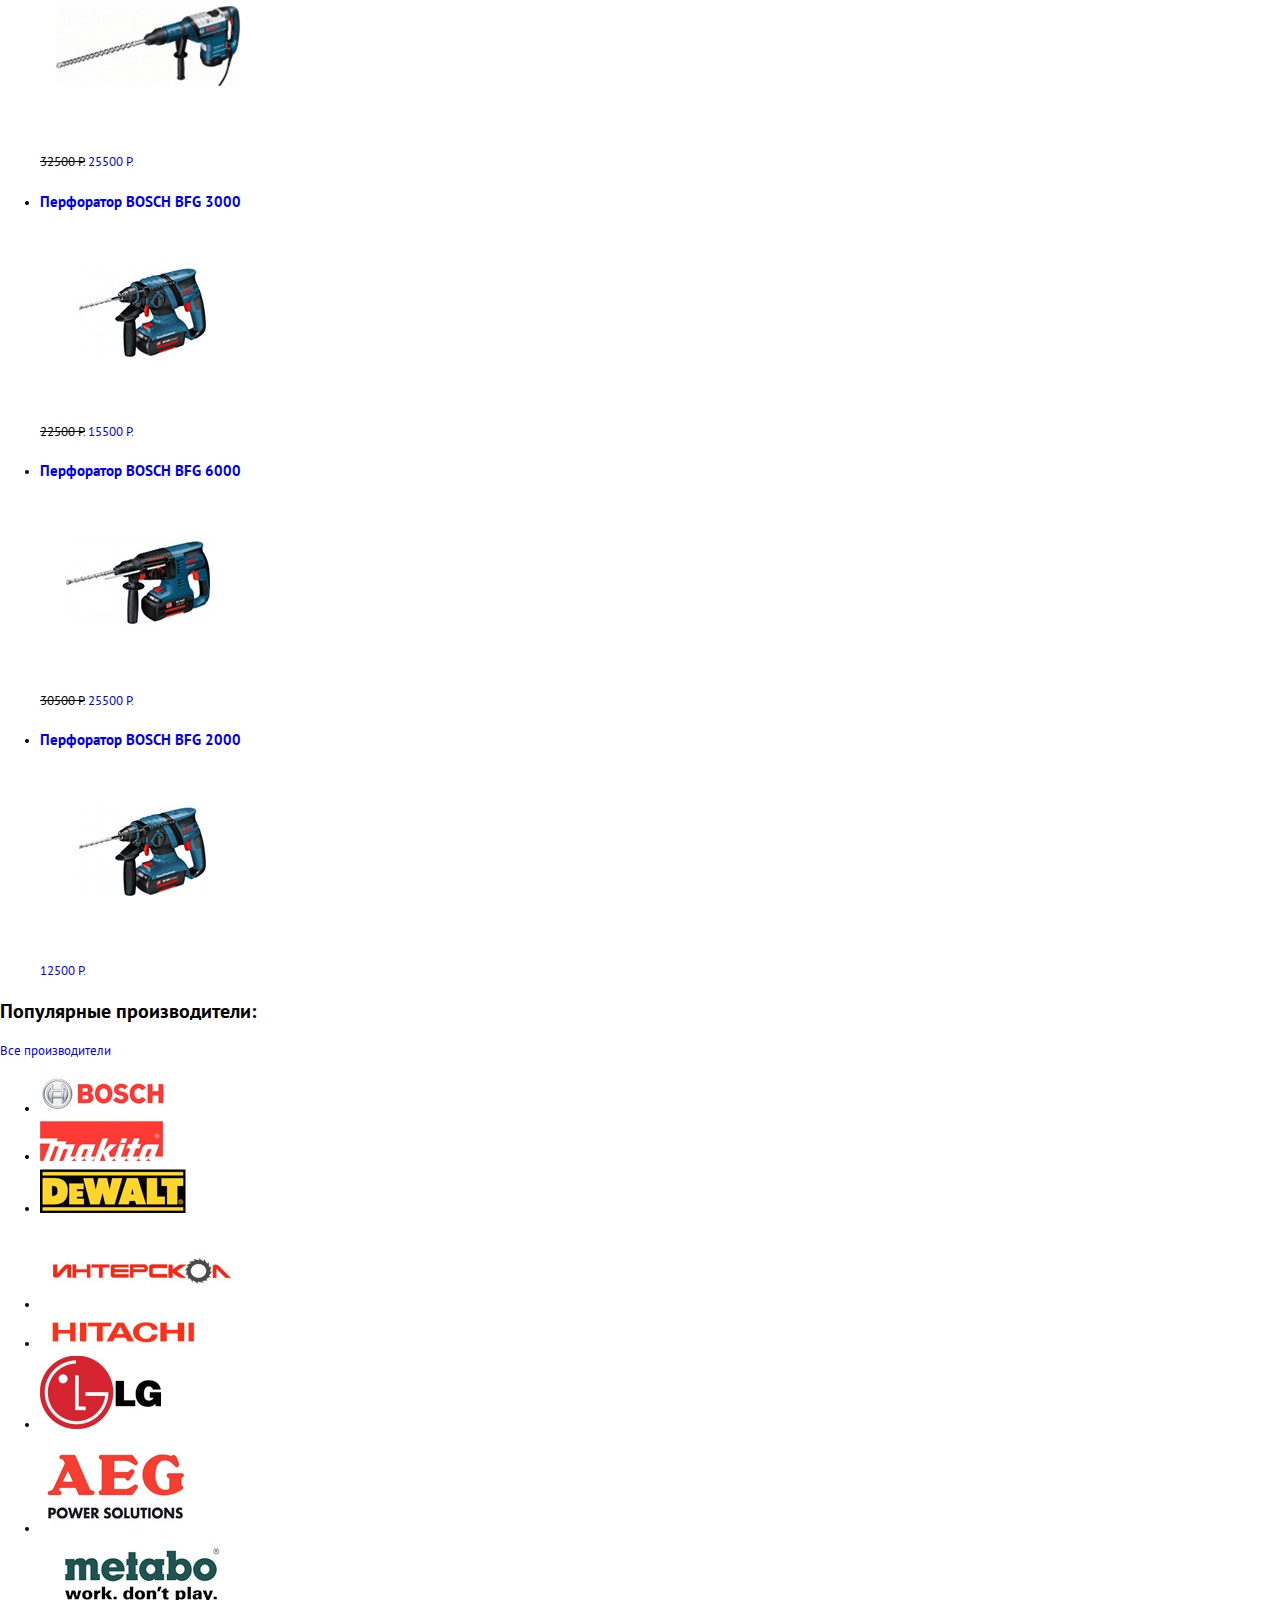
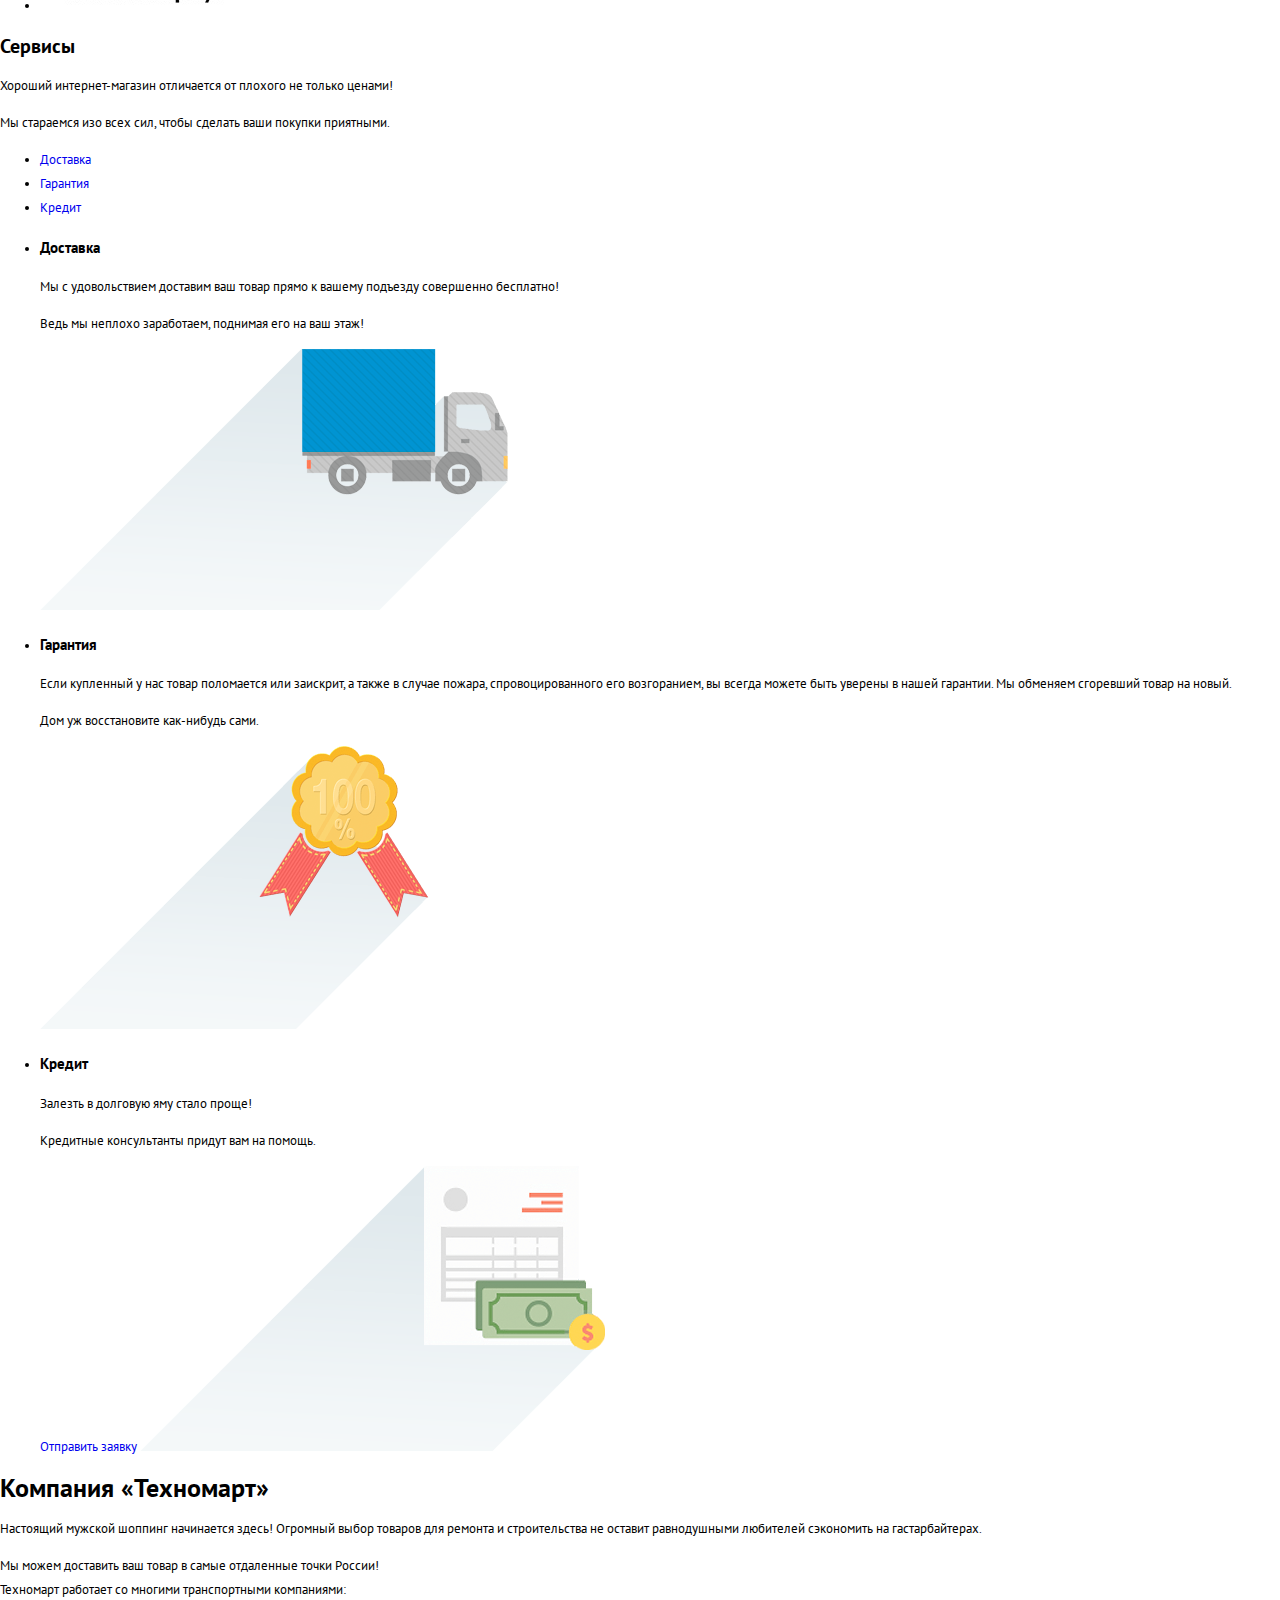
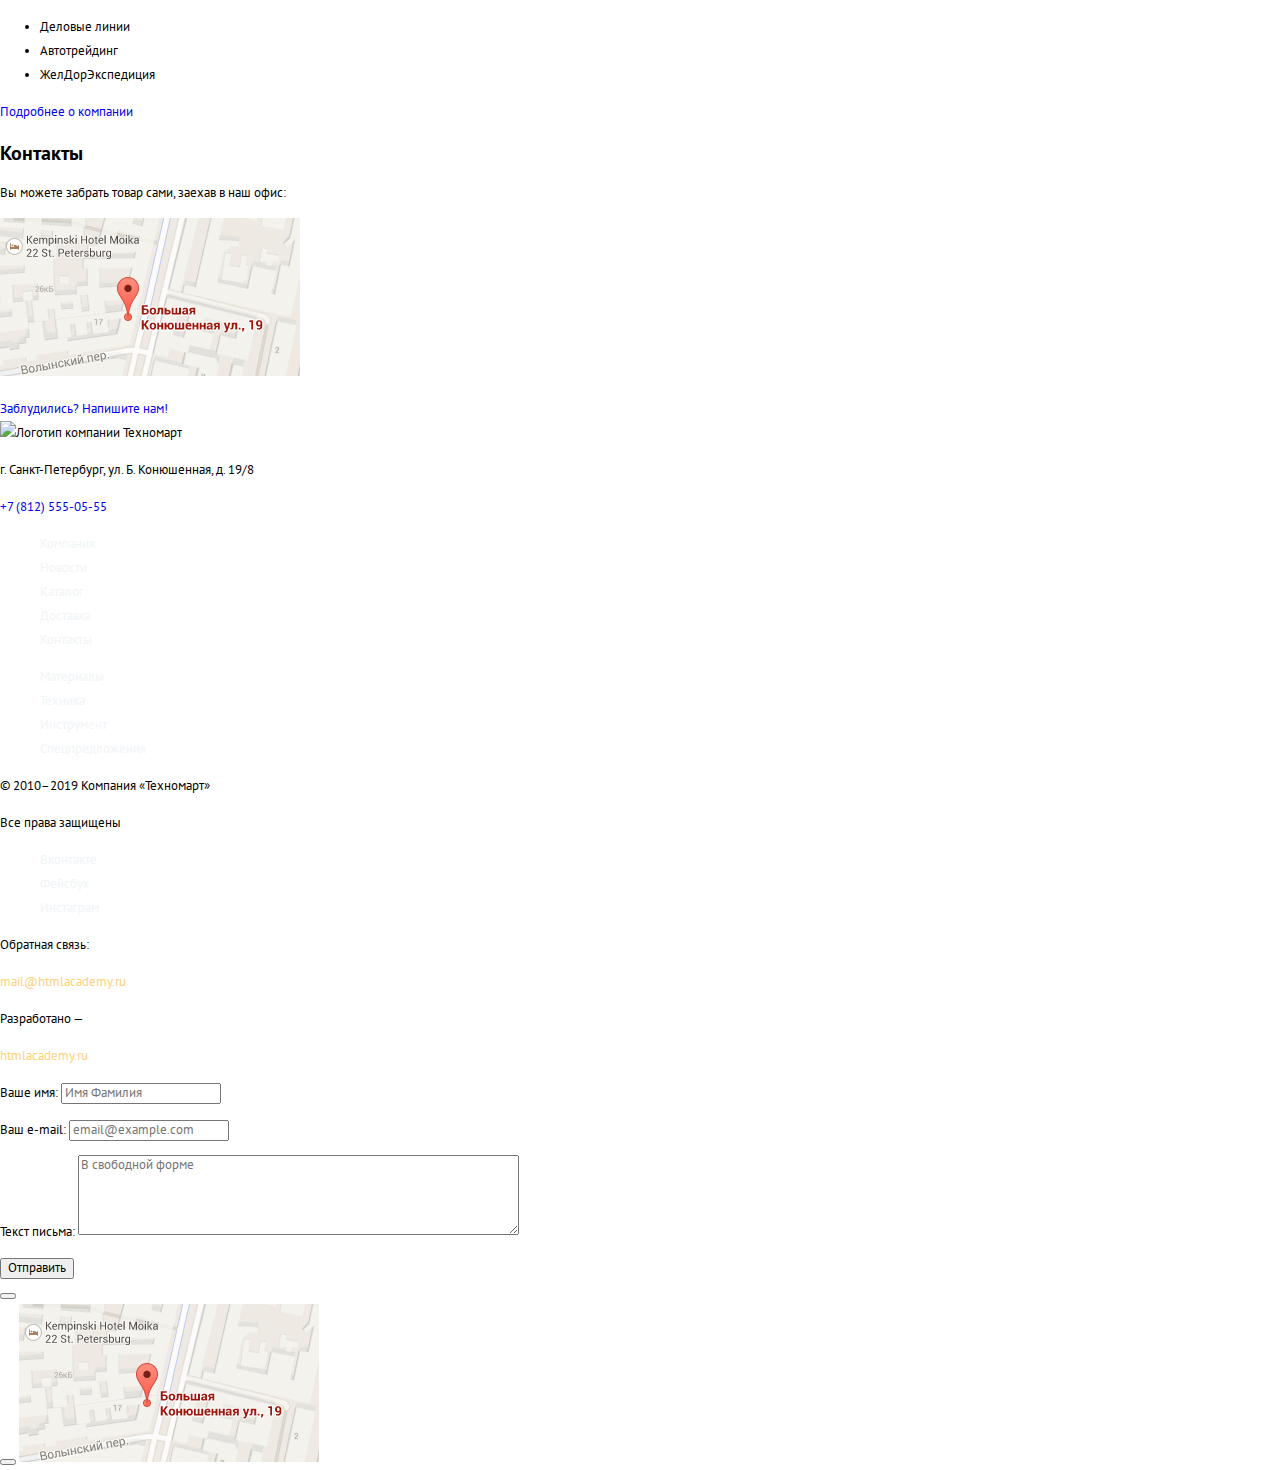
==== commit 642464c3: "Внес правки по рекомендациям в остальные section" ====
--- a/index.html
+++ b/index.html
@@ -72,63 +72,64 @@
         </ul>
       </nav>
     </header>
-    <main class="container">
-      <section class="gallery">
-        <ul class="banner-list">
-          <li class="banner-item new">
+    <main class="page">
+      <section class="promo-section">
+        <ul class="promo-navigation">
+          <li class="promo-navigation__item new">
             <p>
               <span>Материалы</span>
-              <span class="button banner-button">на любой вкус</span>
-            </p>
-          </li>
-          <li class="banner-item">
+              <span class="button promo-navigation__button">на любой вкус</span>
+            </p>
+          </li>
+          <li class="promo-navigation__item">
             <p>
               <span>Инструмент</span>
-              <span class="button banner-button">на все случаи</span>
-            </p>
-          </li>
-          <li class="banner-item">
+              <span class="button promo-navigation__button">на все случаи</span>
+            </p>
+          </li>
+          <li class="promo-navigation__item">
             <p>
               <span>Техника</span>
-              <span class="button banner-button">для стройки</span>
-            </p>
-          </li>
-          <li class="banner-item">
+              <span class="button promo-navigation__button">для стройки</span>
+            </p>
+          </li>
+          <li class="promo-navigation__item">
             <p>
               <span>Скидки 50%</span>
-              <span class="button banner-button">на 350 товаров</span>
-            </p>
-          </li>
-          <li class="banner-item">
+              <span class="button promo-navigation__button">на 350 товаров</span>
+            </p>
+          </li>
+          <li class="promo-navigation__item">
             <p>
               <span>Доставка</span>
-              <span class="button banner-button">бесплатно</span>
-            </p>
-          </li>
-        </ul>
-        <ul class="slider-list">
-          <li class="slider-item">
+              <span class="button promo-navigation__button">бесплатно</span>
+            </p>
+          </li>
+        </ul>
+        <ul class="promo-slider">
+          <li class="promo-slider__item">
             <h2>Перфораторы</h2>
             <p>Настоящие мужские игрушки</p>
             <img src="img/slider-1.jpg" width="620" height="266" alt="Перфораторы">
-          </li>
-          <li class="slider-item">
+            <a class="button promo-slider__button" href="catalog.html">Открыть каталог</a>
+          </li>
+          <li class="promo-slider__item">
             <h2>Дрели</h2>
             <p>Соседям на радость!</p>
             <img src="img/slider-2.jpg" width="620" height="266" alt="Дрели">
-          </li>
-        </ul>
-        <button class="control control-next" type="button">Назад</button>
-        <button class="control control-back" type="button">Вперед</button>
-        <a class="button catalog-button" href="catalog.html">Открыть каталог</a>
-      </section>
-      <section class="goods">
-        <header class="goods-header">
+            <a class="button promo-slider__button" href="catalog.html">Открыть каталог</a>
+          </li>
+        </ul>
+        <button class="control promo-slider__control_next" type="button">Назад</button>
+        <button class="control promo-slider__control_back" type="button">Вперед</button>
+      </section>
+      <section class="popular-goods">
+        <header class="page-header">
           <h2>Популярные товары:</h2>
-          <a class="button goods-button" href="#nowhere">Все популярные товары</a>
+          <a class="button page-header__button" href="#nowhere">Все популярные товары</a>
         </header>
-        <ul class="goods-list">
-          <li class="goods-item">
+        <ul class="popular-goods__list">
+          <li class="popular-goods__item">
             <h3>
               <a href="#nowhere">Перфоратор BOSCH BFG 9000</a>
             </h3>
@@ -137,10 +138,10 @@
             </p>
             <p>
               <del>32500 Р.</del>
-              <a class="button cart" href="#nowhere">25500 Р.</a>
-            </p>
-          </li>
-          <li class="goods-item">
+              <a class="button actual-price" href="#nowhere">25500 Р.</a>
+            </p>
+          </li>
+          <li class="popular-goods__item">
             <h3>
               <a href="#nowhere">Перфоратор BOSCH BFG 3000</a>
             </h3>
@@ -149,10 +150,10 @@
             </p>
             <p>
               <del>22500 Р.</del>
-              <a class="button cart" href="#nowhere">15500 Р.</a>
-            </p>
-          </li>
-          <li class="goods-item">
+              <a class="button actual-price" href="#nowhere">15500 Р.</a>
+            </p>
+          </li>
+          <li class="popular-goods__item">
             <h3>
               <a href="#nowhere">Перфоратор BOSCH BFG 6000</a>
             </h3>
@@ -161,10 +162,10 @@
             </p>
             <p>
               <del>30500 Р.</del>
-              <a class="button cart" href="#nowhere">25500 Р.</a>
-            </p>
-          </li>
-          <li class="goods-item new">
+              <a class="button actual-price" href="#nowhere">25500 Р.</a>
+            </p>
+          </li>
+          <li class="popular-goods__item new">
             <h3>
               <a href="#nowhere">Перфоратор BOSCH BFG 2000</a>
             </h3>
@@ -172,127 +173,127 @@
               <img src="img/perforator-4.jpg" width="218" height="170" alt="Перфоратор BOSCH BFG 2000">
             </p>
             <p>
-              <a class="button cart" href="#nowhere">12500 Р.</a>
-            </p>
-          </li>
-        </ul>
-      </section>
-      <section class="manufacturers">
-        <header class="manufacturers-header">
+              <a class="button actual-price" href="#nowhere">12500 Р.</a>
+            </p>
+          </li>
+        </ul>
+      </section>
+      <section class="popular-manufacturers">
+        <header class="page-header">
           <h2>Популярные производители:</h2>
-          <a class="button manufacturers-button" href="#nowhere">Все производители</a>
+          <a class="button page-header__button" href="#nowhere">Все производители</a>
         </header>
-        <ul class="manufacturers-list">
-          <li class="manufacturers-item">
+        <ul class="popular-manufacturers__list">
+          <li class="popular-manufacturers__item">
             <a href="#nowhere">
               <img src="img/bosch.jpg" width="126" height="37" alt="Bosch">
             </a>
           </li>
-          <li class="manufacturers-item">
+          <li class="popular-manufacturers__item">
             <a href="#nowhere">
               <img src="img/makita.jpg" width="123" height="40" alt="Makita">
             </a>
           </li>
-          <li class="manufacturers-item">
+          <li class="popular-manufacturers__item">
             <a href="#nowhere">
               <img src="img/dewalt.jpg" width="146" height="44" alt="DeWalt">
             </a>
           </li>
-          <li class="manufacturers-item">
+          <li class="popular-manufacturers__item">
             <a href="#nowhere">
               <img src="img/interskol.jpg" width="200" height="88" alt="Интерскол">
             </a>
           </li>
-          <li class="manufacturers-item">
+          <li class="popular-manufacturers__item">
             <a href="#nowhere">
               <img src="img/hitachi.jpg" width="169" height="31" alt="Hitachi">
             </a>
           </li>
-          <li class="manufacturers-item">
+          <li class="popular-manufacturers__item">
             <a href="#nowhere">
               <img src="img/lg.jpg" width="121" height="73" alt="LG">
             </a>
           </li>
-          <li class="manufacturers-item">
+          <li class="popular-manufacturers__item">
             <a href="#nowhere">
               <img src="img/aeg.jpg" width="151" height="96" alt="AEG">
             </a>
           </li>
-          <li class="manufacturers-item">
+          <li class="popular-manufacturers__item">
             <a href="#nowhere">
               <img src="img/metabo.jpg" width="204" height="69" alt="Metado">
             </a>
           </li>
         </ul>
       </section>
-      <section class="services">
-        <header class="services-header">
+      <section class="services-section">
+        <header>
           <h2>Сервисы</h2>
           <p>Хороший интернет-магазин отличается от плохого не только ценами!</p>
           <p>Мы стараемся изо всех сил, чтобы сделать ваши покупки приятными.</p>
         </header>
-        <div class="services-container">
-          <div class="services-column">
-            <ul class="services-list">
-              <li class="services-item">
+        <div class="services-box">
+          <div class="services-nav-col">
+            <ul class="services-nav__list">
+              <li>
                 <a href="#nowhere">Доставка</a>
               </li>
-              <li class="services-item">
+              <li>
                 <a href="#nowhere">Гарантия</a>
               </li>
-              <li class="services-item">
+              <li>
                 <a href="#nowhere">Кредит</a>
               </li>
             </ul>
           </div>
-          <div class="services-column">
-            <ul class="text-list">
-              <li class="text-item">
+          <div class="services-content-col">
+            <ul class="services-content__list">
+              <li>
                 <h3>Доставка</h3>
                 <p>Мы с удовольствием доставим ваш товар прямо к вашему подъезду совершенно бесплатно!</p>
                 <p>Ведь мы неплохо заработаем, поднимая его на ваш этаж!</p>
-                <img src="img/delivery.png" width="468" height="261" alt="Доставка"> <!-- Заменить на иконки после 5-й лекции -->
-              </li>
-              <li class="text-item">
+                <img src="img/delivery.png" width="468" height="261" alt="Доставка">
+              </li>
+              <li>
                 <h3>Гарантия</h3>
                 <p>Если купленный у нас товар поломается или заискрит,
                   а также в случае пожара, спровоцированного его возгоранием, вы всегда можете быть уверены в нашей гарантии.
                   Мы обменяем сгоревший товар на новый. </p>
                 <p>Дом уж восстановите как-нибудь сами.</p>
-                <img src="img/guarantee.png" width="389" height="283" alt="Гарантия"> <!-- Заменить на иконки после 5-й лекции -->
-              </li>
-              <li class="text-item">
+                <img src="img/guarantee.png" width="389" height="283" alt="Гарантия">
+              </li>
+              <li>
                 <h3>Кредит</h3>
                 <p>Залезть в долговую яму стало проще! </p>
                 <p>Кредитные консультанты придут вам на помощь.</p>
                 <a href="mailto:mail@htmlacademy.ru">Отправить заявку</a>
-                <img src="img/credit.png" width="465" height="285" alt="Кредит"> <!-- Заменить на иконки после 5-й лекции -->
+                <img src="img/credit.png" width="465" height="285" alt="Кредит">
               </li>
             </ul>
           </div>
         </div>
       </section>
-      <section class="page">
-        <div class="page-column">
+      <section class="aside-section">
+        <div class="aside-content-col">
           <h1>Компания «Техномарт»</h1>
           <p>Настоящий мужской шоппинг начинается здесь! Огромный выбор товаров для ремонта и строительства не оставит
             равнодушными любителей сэкономить на гастарбайтерах.</p>
           <p>Мы можем доставить ваш товар в самые отдаленные точки России!<br>
             Техномарт работает со многими транспортными компаниями:</p>
-          <ul class="page-list">
-            <li class="page-item">Деловые линии</li>
-            <li class="page-item">Автотрейдинг</li>
-            <li class="page-item">ЖелДорЭкспедиция</li>
+          <ul class="aside-content__list">
+            <li>Деловые линии</li>
+            <li>Автотрейдинг</li>
+            <li>ЖелДорЭкспедиция</li>
           </ul>
-          <a class="button about-button" href="#nowhere">Подробнее о компании</a>
-        </div>
-        <div class="page-column">
+          <a class="button aside-content__button" href="#nowhere">Подробнее о компании</a>
+        </div>
+        <div class="aside-contacts-col">
           <h2>Контакты</h2>
           <p>Вы можете забрать товар сами, заехав в наш офис:</p>
-          <p>
+          <p class="aside-map">
             <img src="img/map.png" width="300" height="158" alt="Наш адрес: г. Санкт-Петербург, ул. Б. Конюшенная, д. 19/8">
           </p>
-          <a class="button letter-button" href="mailto:mail@htmlacademy.ru">Заблудились? Напишите нам!</a>
+          <a class="button aside-contacts__button" href="mailto:mail@htmlacademy.ru">Заблудились? Напишите нам!</a>
         </div>
       </section>
     </main>
@@ -378,7 +379,7 @@
           <label for="user-message">Текст письма:</label>
           <textarea id="user-message" name="message" cols="60" rows="5" placeholder="В свободной форме"></textarea>
         </p>
-        <button class="button message-button" type="submit">Отправить</button>
+        <button class="button modal-message__button" type="submit">Отправить</button>
       </form>
       <button class="modal-close" type="button" aria-label="Закрыть"></button>
     </div>
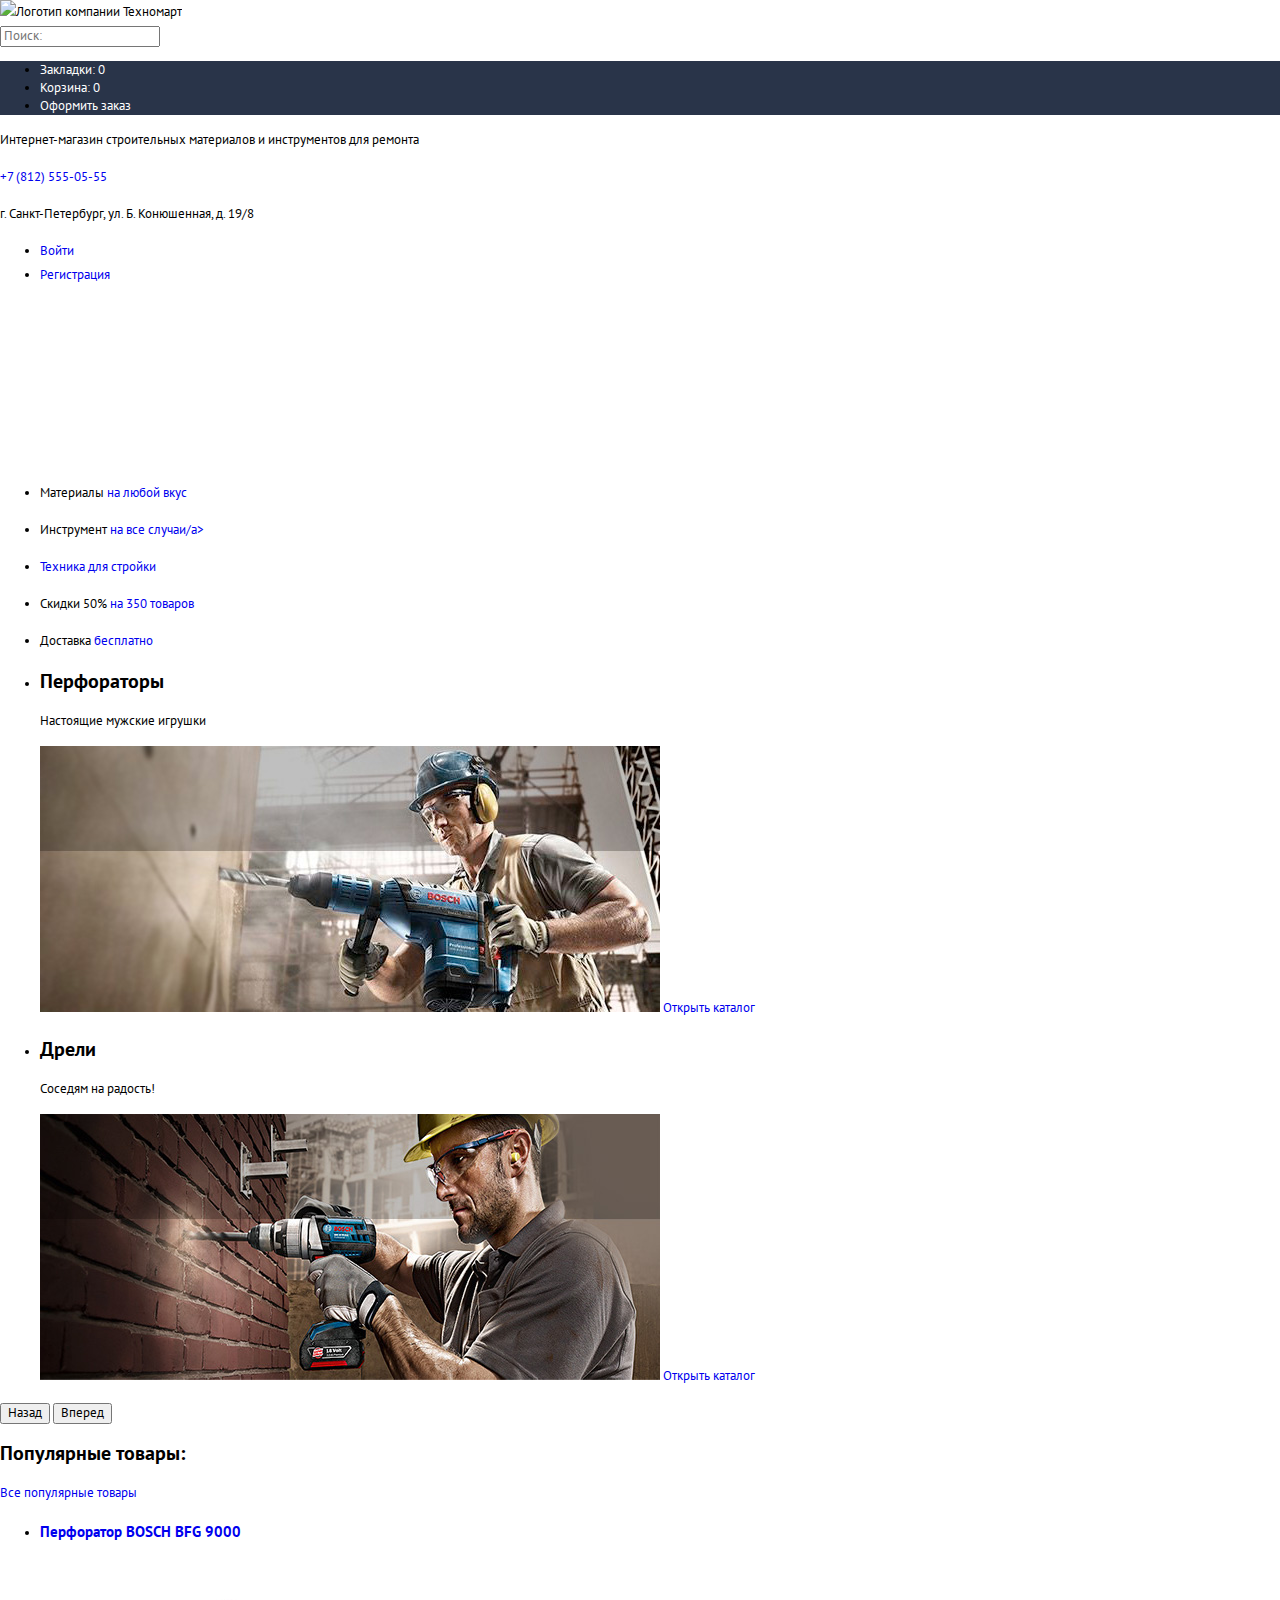
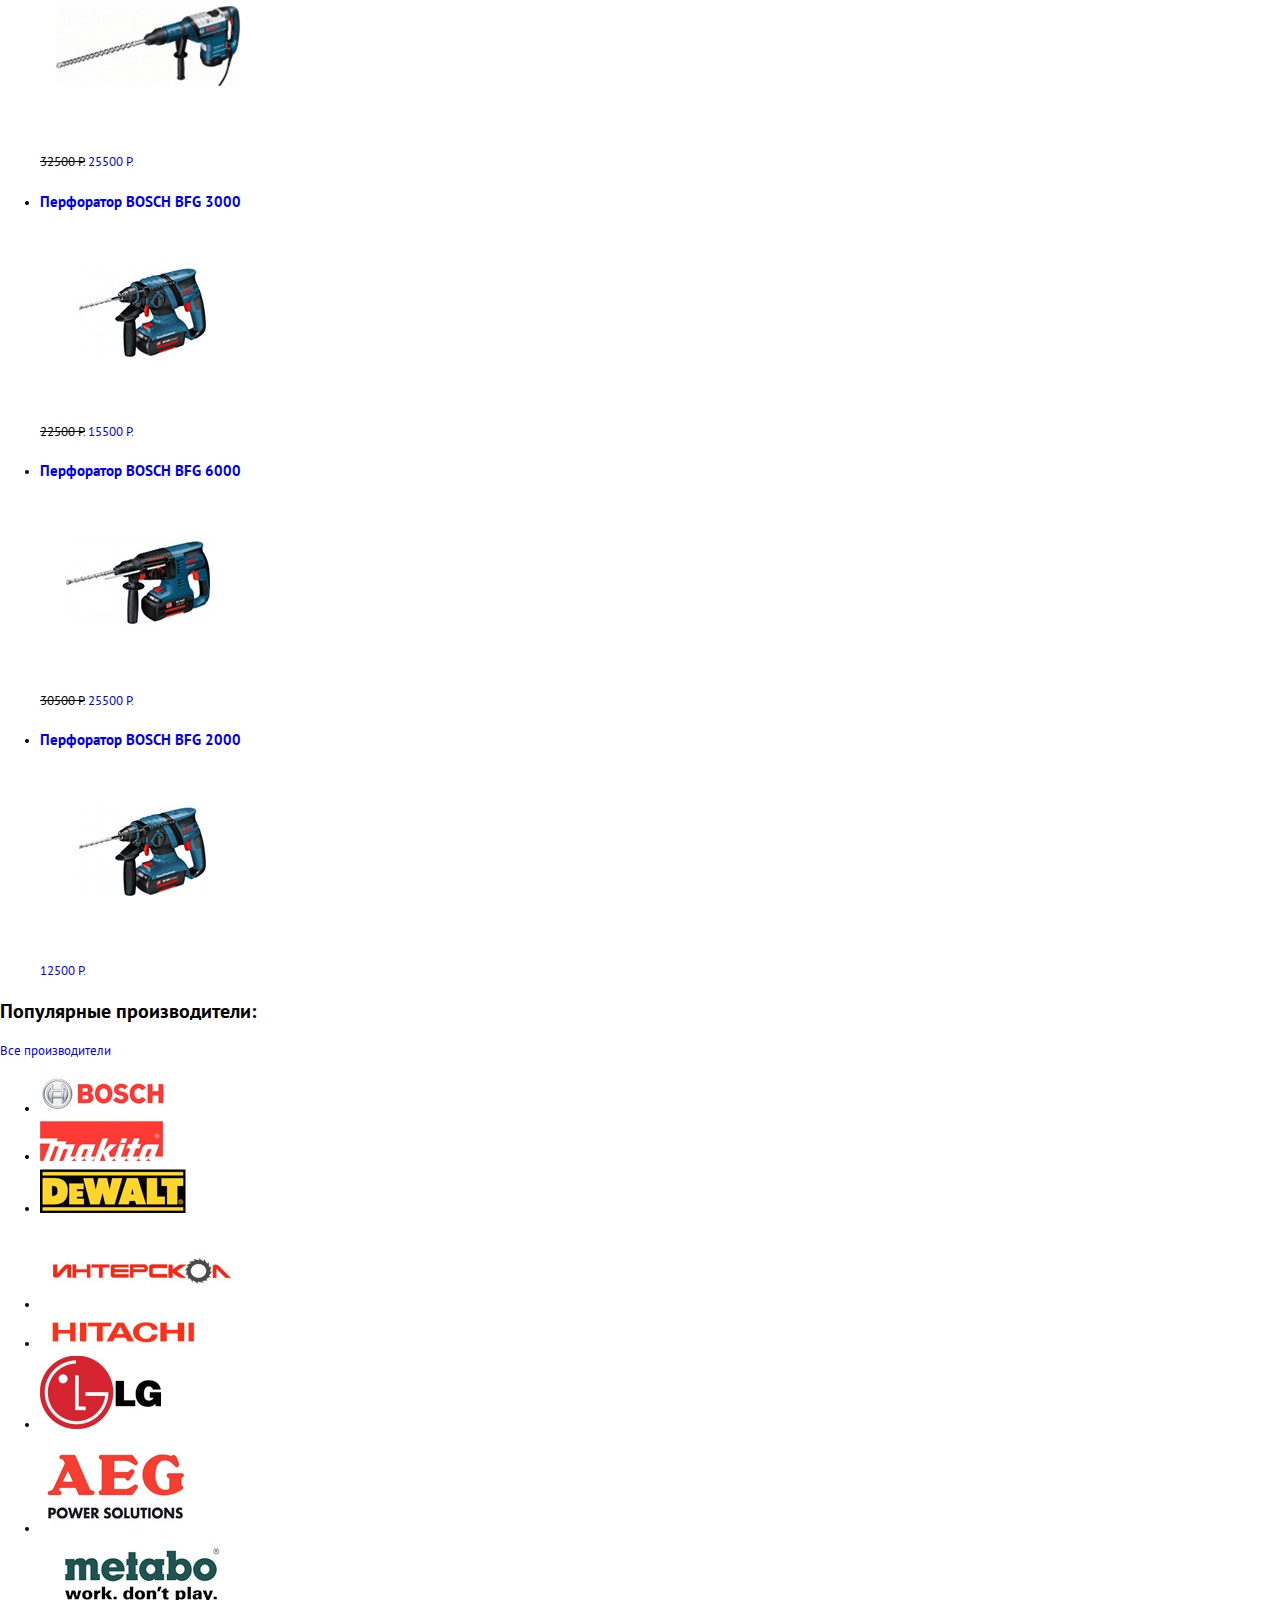
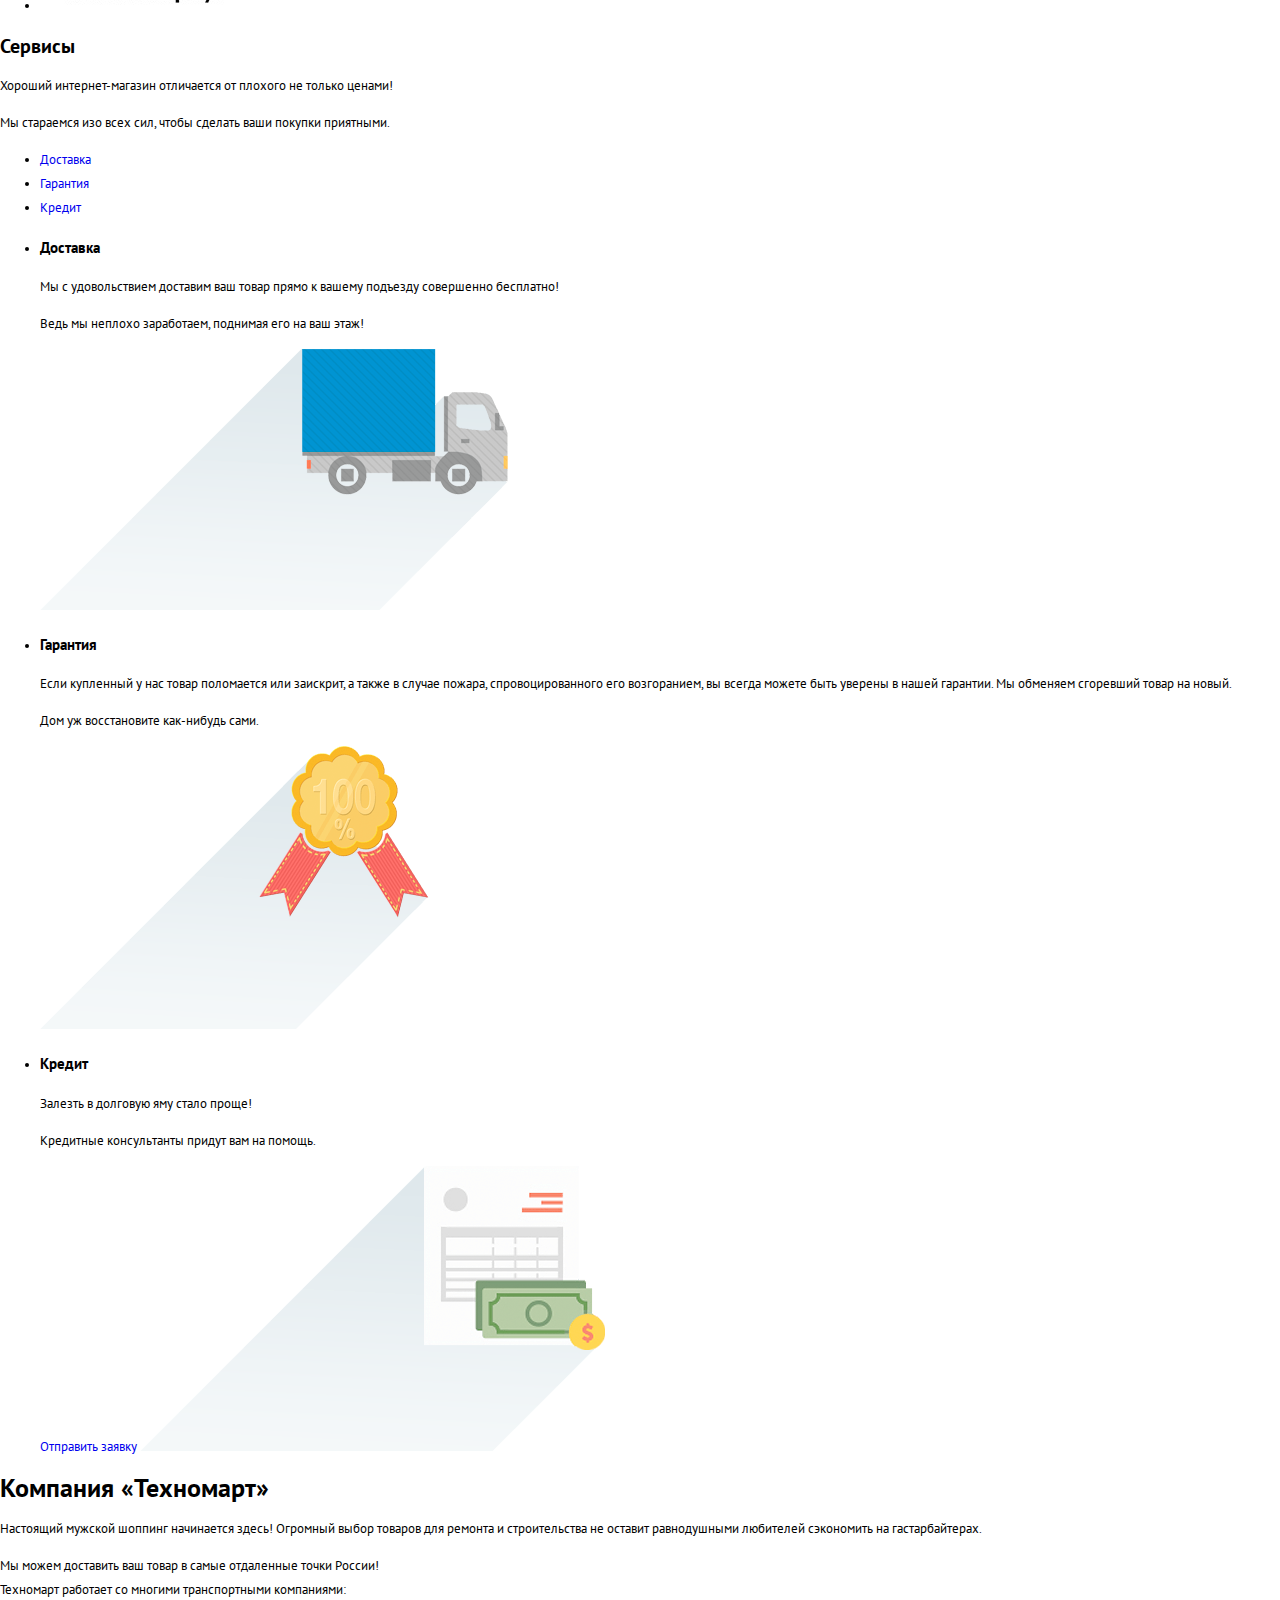
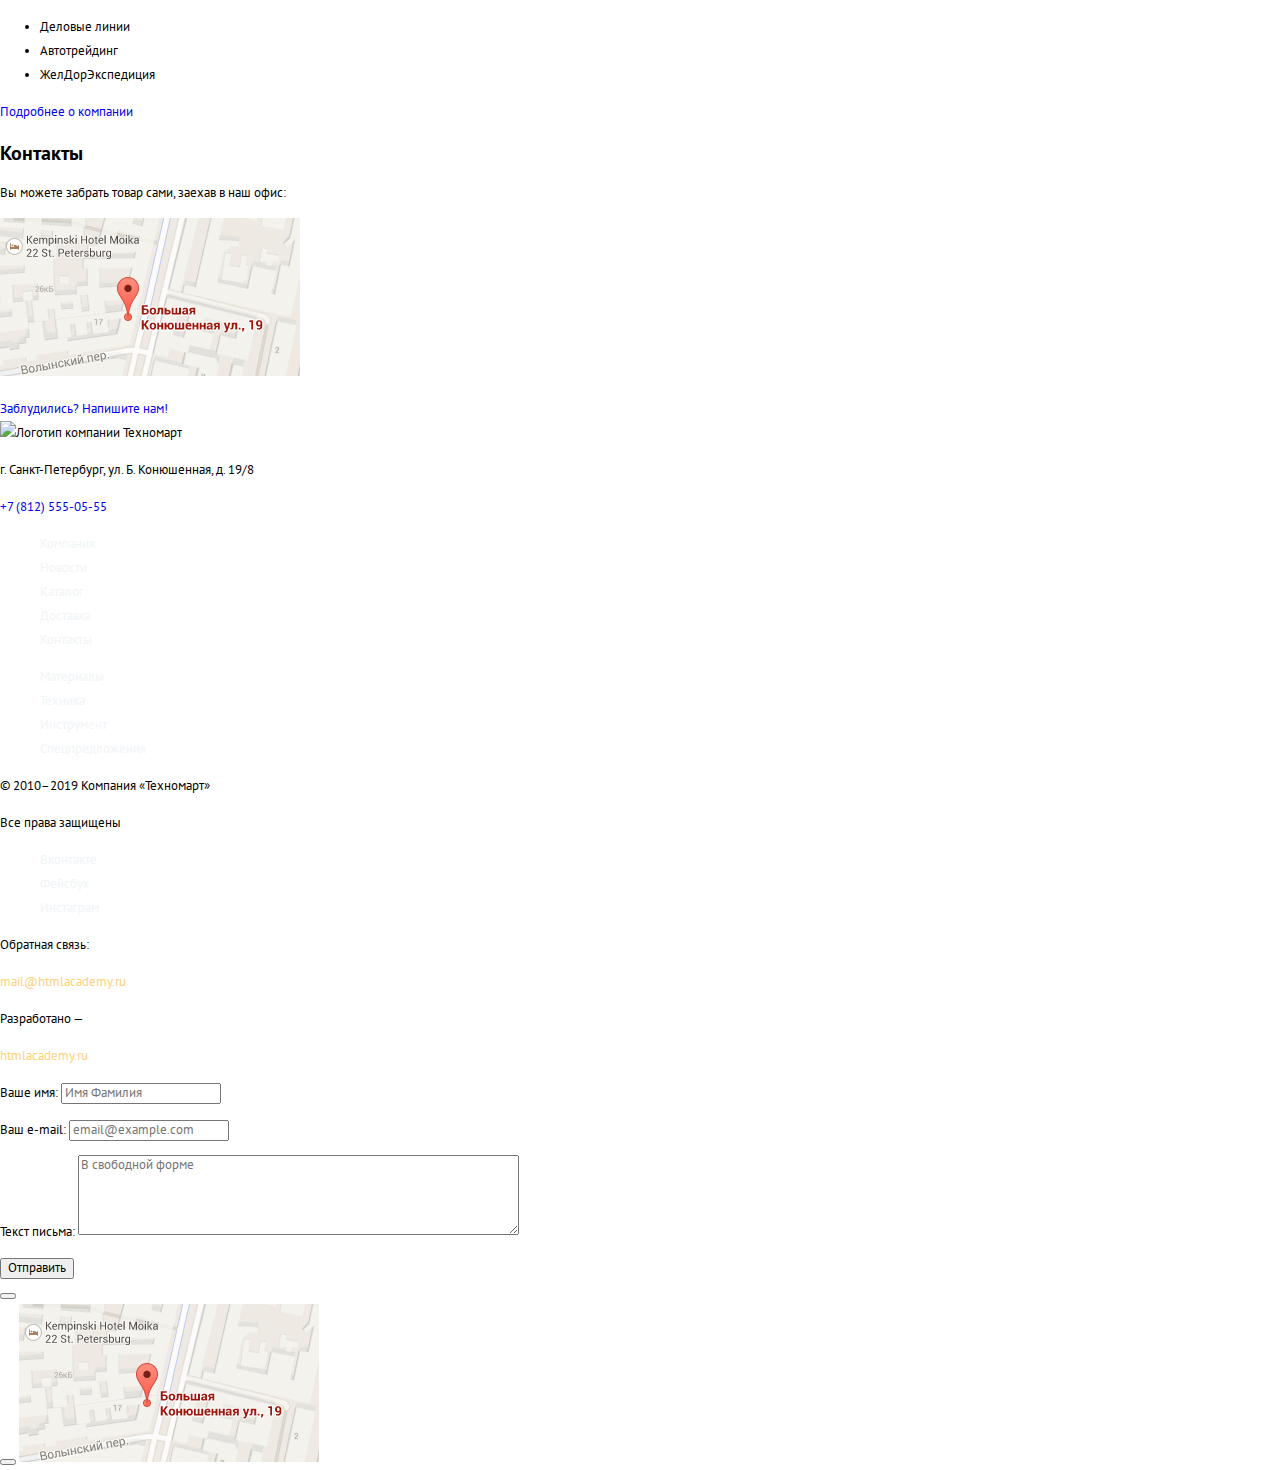
==== commit 77fdc4ac: "Внес правки в наименование классов для соответствия БЭМу" ====
--- a/index.html
+++ b/index.html
@@ -27,7 +27,7 @@
             <a href="#nowhere">Корзина: 0</a>
           </li>
           <li>
-            <a class="user-navigation_green" href="#nowhere">Оформить заказ</a>
+            <a class="user-navigation__green" href="#nowhere">Оформить заказ</a>
           </li>
         </ul>
       </div>
@@ -39,10 +39,10 @@
         <p>г. Санкт-Петербург, ул. Б. Конюшенная, д. 19/8</p>
         <ul class="profile-navigation">
           <li>
-            <a class="profile-link profile-link_login" href="#nowhere">Войти</a>
-          </li>
-          <li>
-            <a class="profile-link profile-link_reg" href="#nowhere">Регистрация</a>
+            <a class="profile-link profile-link__login" href="#nowhere">Войти</a>
+          </li>
+          <li>
+            <a class="profile-link profile-link__reg" href="#nowhere">Регистрация</a>
           </li>
         </ul>
       </div>
@@ -73,36 +73,36 @@
       </nav>
     </header>
     <main class="page">
-      <section class="promo-section">
+      <section class="promo">
         <ul class="promo-navigation">
           <li class="promo-navigation__item new">
             <p>
               <span>Материалы</span>
-              <span class="button promo-navigation__button">на любой вкус</span>
+              <a class="button promo-navigation__button" href="#nowhere">на любой вкус</a>
             </p>
           </li>
           <li class="promo-navigation__item">
             <p>
               <span>Инструмент</span>
-              <span class="button promo-navigation__button">на все случаи</span>
+              <a class="button promo-navigation__button" href="#nowhere">на все случаи/a>
             </p>
           </li>
           <li class="promo-navigation__item">
             <p>
               <span>Техника</span>
-              <span class="button promo-navigation__button">для стройки</span>
+              <a class="button promo-navigation__button" href="#nowhere">для стройки</a>
             </p>
           </li>
           <li class="promo-navigation__item">
             <p>
               <span>Скидки 50%</span>
-              <span class="button promo-navigation__button">на 350 товаров</span>
+              <a class="button promo-navigation__button" href="#nowhere">на 350 товаров</a>
             </p>
           </li>
           <li class="promo-navigation__item">
             <p>
               <span>Доставка</span>
-              <span class="button promo-navigation__button">бесплатно</span>
+              <a class="button promo-navigation__button" href="#nowhere">бесплатно</a>
             </p>
           </li>
         </ul>
@@ -120,8 +120,8 @@
             <a class="button promo-slider__button" href="catalog.html">Открыть каталог</a>
           </li>
         </ul>
-        <button class="control promo-slider__control_next" type="button">Назад</button>
-        <button class="control promo-slider__control_back" type="button">Вперед</button>
+        <button class="control promo__control-next" type="button">Назад</button>
+        <button class="control promo__control-back" type="button">Вперед</button>
       </section>
       <section class="popular-goods">
         <header class="page-header">
@@ -226,15 +226,15 @@
           </li>
         </ul>
       </section>
-      <section class="services-section">
+      <section class="services">
         <header>
           <h2>Сервисы</h2>
           <p>Хороший интернет-магазин отличается от плохого не только ценами!</p>
           <p>Мы стараемся изо всех сил, чтобы сделать ваши покупки приятными.</p>
         </header>
-        <div class="services-box">
-          <div class="services-nav-col">
-            <ul class="services-nav__list">
+        <div class="services__box">
+          <div class="services__nav-col">
+            <ul class="services__nav-list">
               <li>
                 <a href="#nowhere">Доставка</a>
               </li>
@@ -246,8 +246,8 @@
               </li>
             </ul>
           </div>
-          <div class="services-content-col">
-            <ul class="services-content__list">
+          <div class="services__content-col">
+            <ul class="services__content-list">
               <li>
                 <h3>Доставка</h3>
                 <p>Мы с удовольствием доставим ваш товар прямо к вашему подъезду совершенно бесплатно!</p>
@@ -273,27 +273,27 @@
           </div>
         </div>
       </section>
-      <section class="aside-section">
-        <div class="aside-content-col">
+      <section class="page-about">
+        <div class="page-about__content-col">
           <h1>Компания «Техномарт»</h1>
           <p>Настоящий мужской шоппинг начинается здесь! Огромный выбор товаров для ремонта и строительства не оставит
             равнодушными любителей сэкономить на гастарбайтерах.</p>
           <p>Мы можем доставить ваш товар в самые отдаленные точки России!<br>
             Техномарт работает со многими транспортными компаниями:</p>
-          <ul class="aside-content__list">
+          <ul class="page-about__content-list">
             <li>Деловые линии</li>
             <li>Автотрейдинг</li>
             <li>ЖелДорЭкспедиция</li>
           </ul>
-          <a class="button aside-content__button" href="#nowhere">Подробнее о компании</a>
-        </div>
-        <div class="aside-contacts-col">
+          <a class="button page-about__button-link" href="#nowhere">Подробнее о компании</a>
+        </div>
+        <div class="page-about__contacts-col">
           <h2>Контакты</h2>
           <p>Вы можете забрать товар сами, заехав в наш офис:</p>
-          <p class="aside-map">
+          <p class="page-about__map">
             <img src="img/map.png" width="300" height="158" alt="Наш адрес: г. Санкт-Петербург, ул. Б. Конюшенная, д. 19/8">
           </p>
-          <a class="button aside-contacts__button" href="mailto:mail@htmlacademy.ru">Заблудились? Напишите нам!</a>
+          <a class="button page-about__button-message" href="mailto:mail@htmlacademy.ru">Заблудились? Напишите нам!</a>
         </div>
       </section>
     </main>
@@ -306,7 +306,7 @@
         <p>
           <a class="footer-tel" href="tel:+78125550555">+7 (812) 555-05-55</a>
         </p>
-        <ul class="footer-list footer-list_top">
+        <ul class="footer-list footer-list__top">
           <li>
             <a href="#nowhere">Компания</a>
           </li>
@@ -322,7 +322,7 @@
             <a href="#nowhere">Контакты</a>
           </li>
         </ul>
-        <ul class="footer-list footer-list_bottom">
+        <ul class="footer-list footer-list__bottom">
           <li>
             <a href="#nowhere">Материалы</a>
           </li>
@@ -343,13 +343,13 @@
         <div class="footer-social">
           <ul class="social-list">
             <li>
-              <a class="social-list__item_vk" href="#nowhere" target="_blank" aria-label="Вконтакте">Вконтакте</a>
+              <a class="social-list__item-vk" href="#nowhere" target="_blank" aria-label="Вконтакте">Вконтакте</a>
             </li>
             <li>
-              <a class="social-list__item_fb" href="#nowhere" target="_blank" aria-label="Фейсбук">Фейсбук</a>
+              <a class="social-list__item-fb" href="#nowhere" target="_blank" aria-label="Фейсбук">Фейсбук</a>
             </li>
             <li>
-              <a class="social-list__item_in" href="#nowhere" target="_blank" aria-label="Инстаграм">Инстаграм</a>
+              <a class="social-list__item-in" href="#nowhere" target="_blank" aria-label="Инстаграм">Инстаграм</a>
             </li>
           </ul>
         </div>
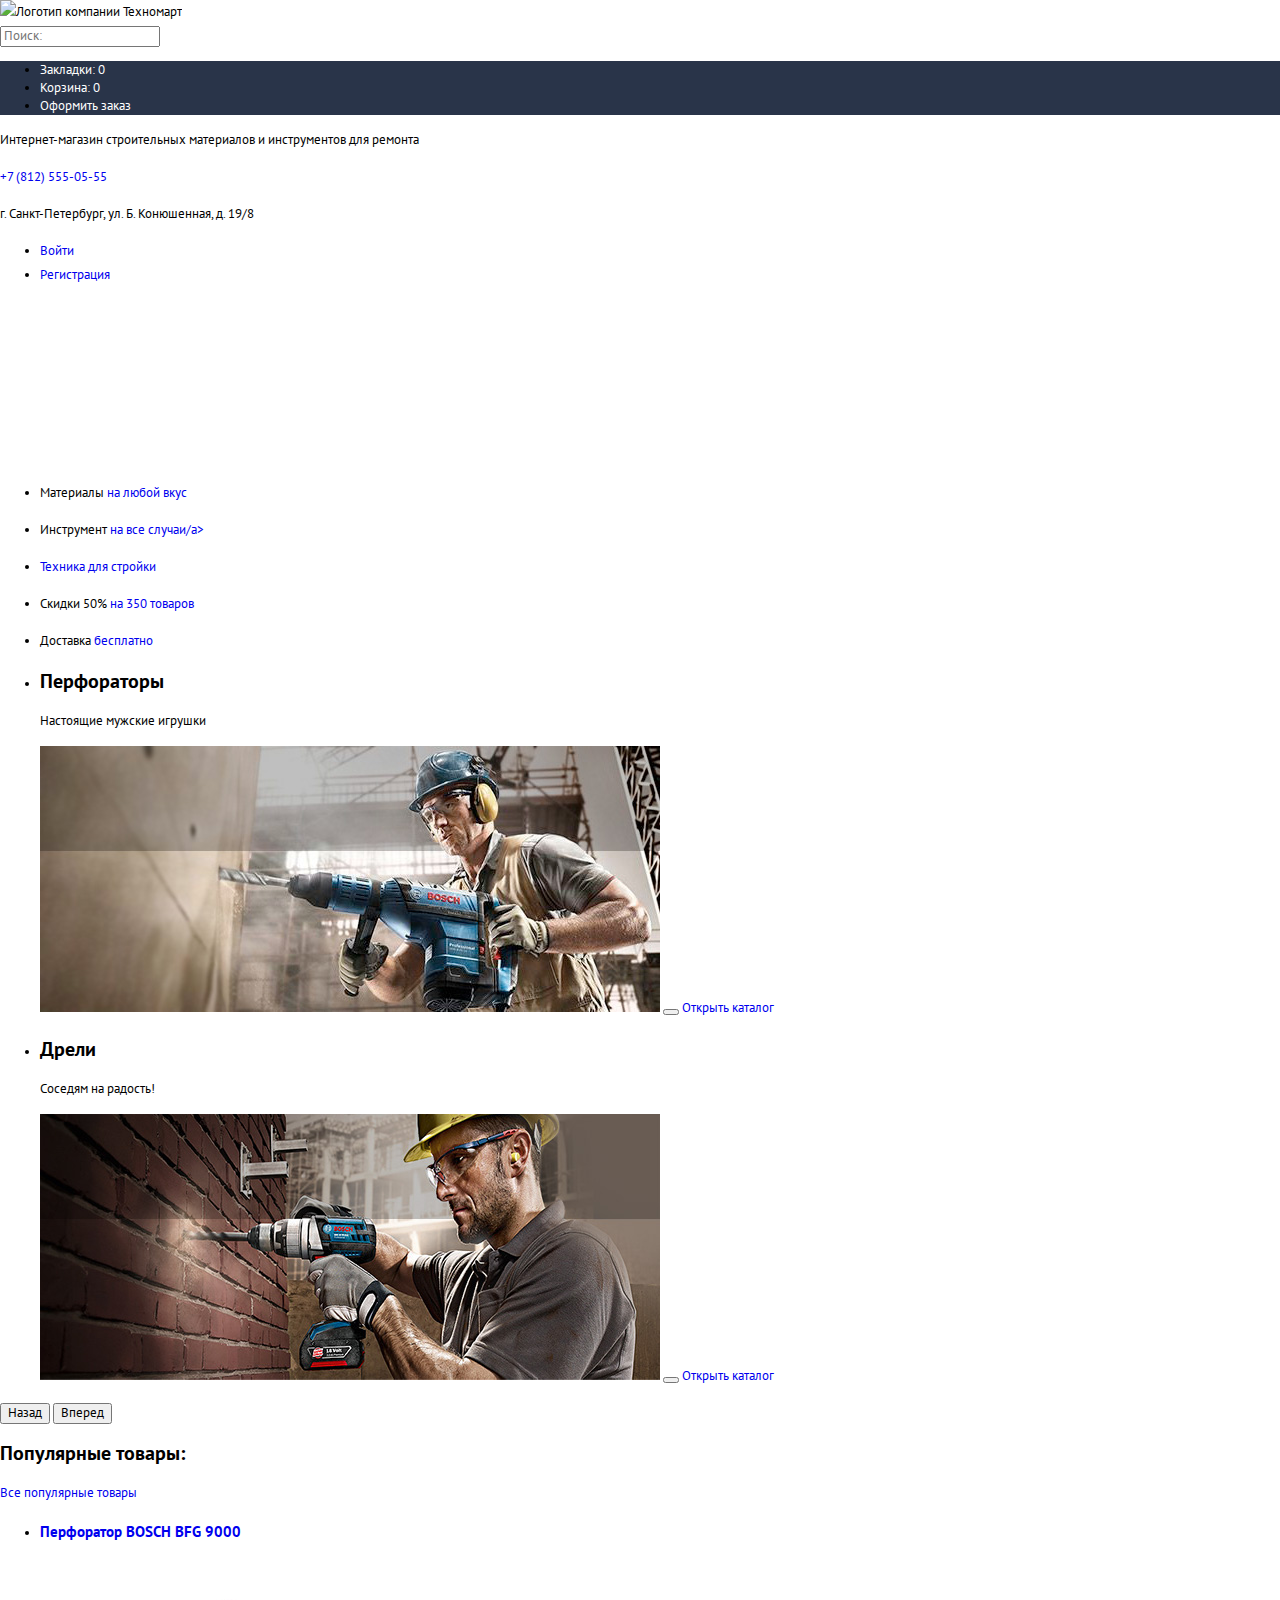
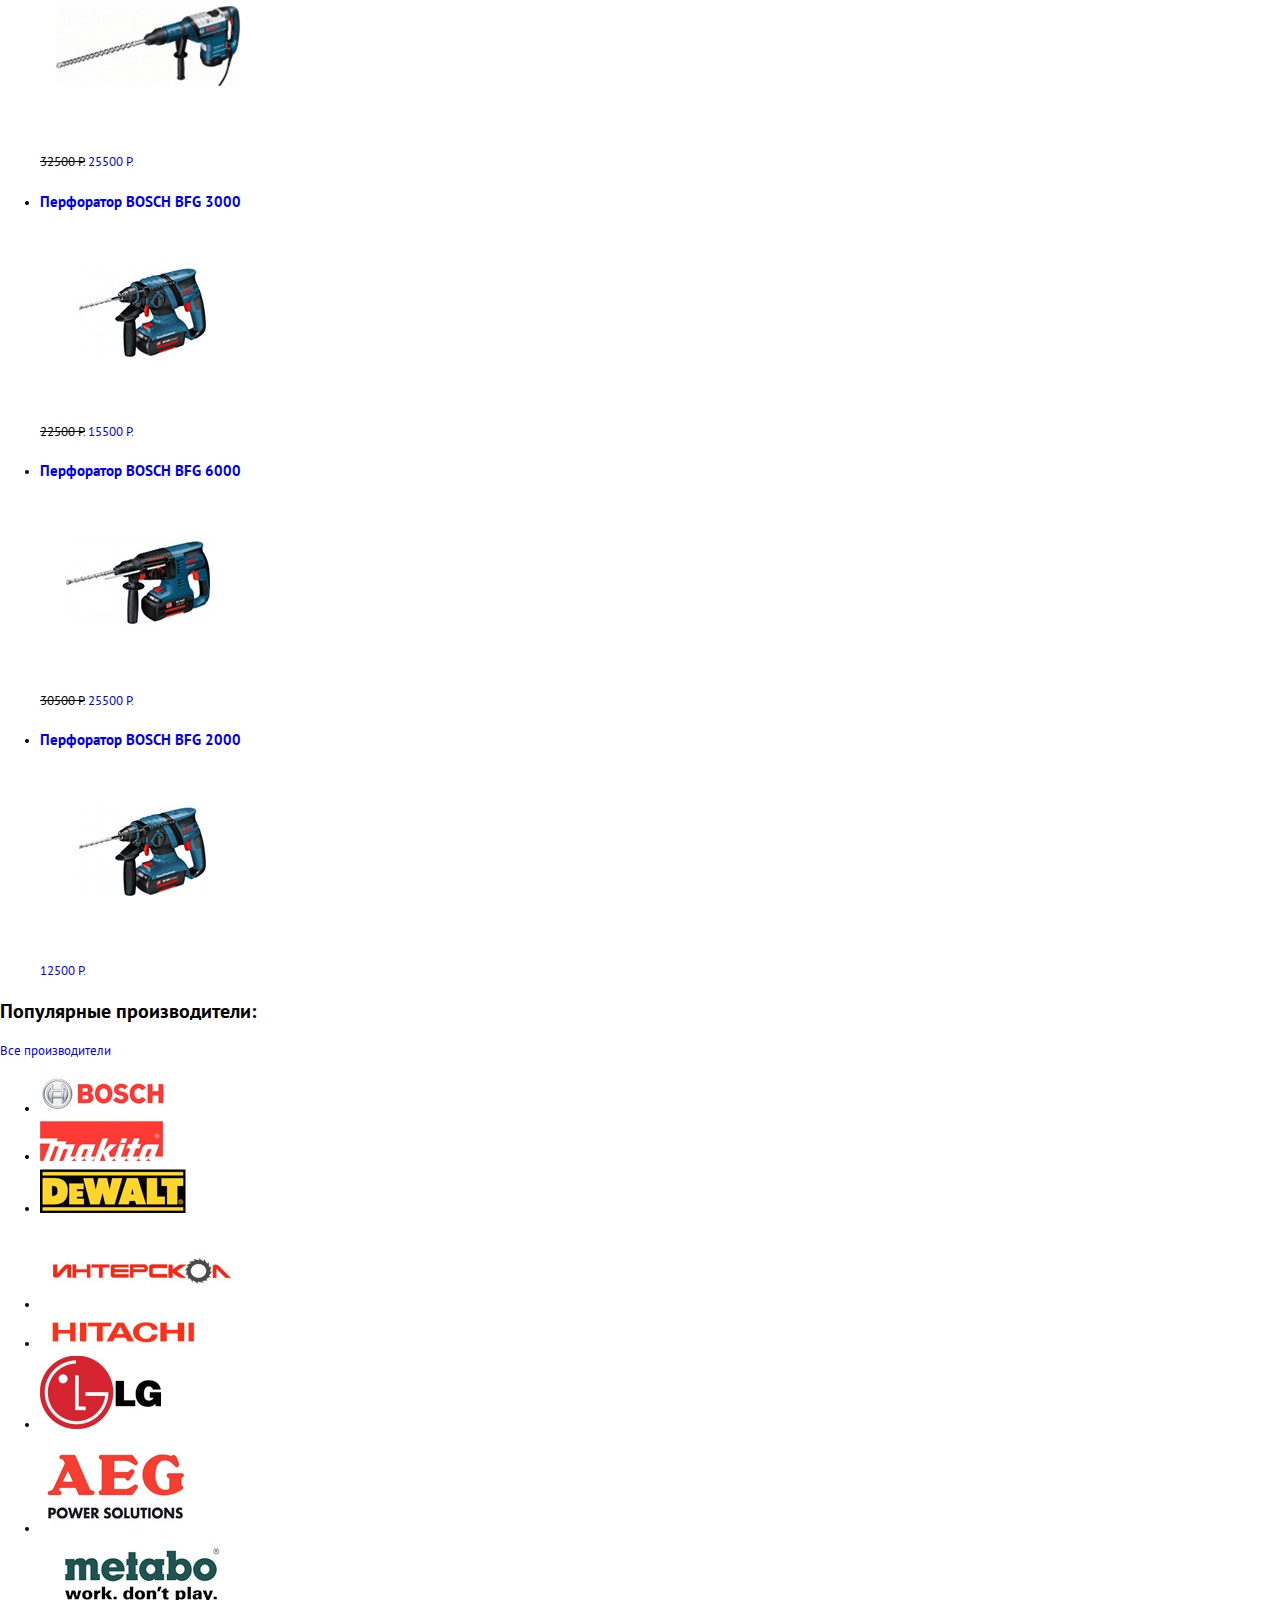
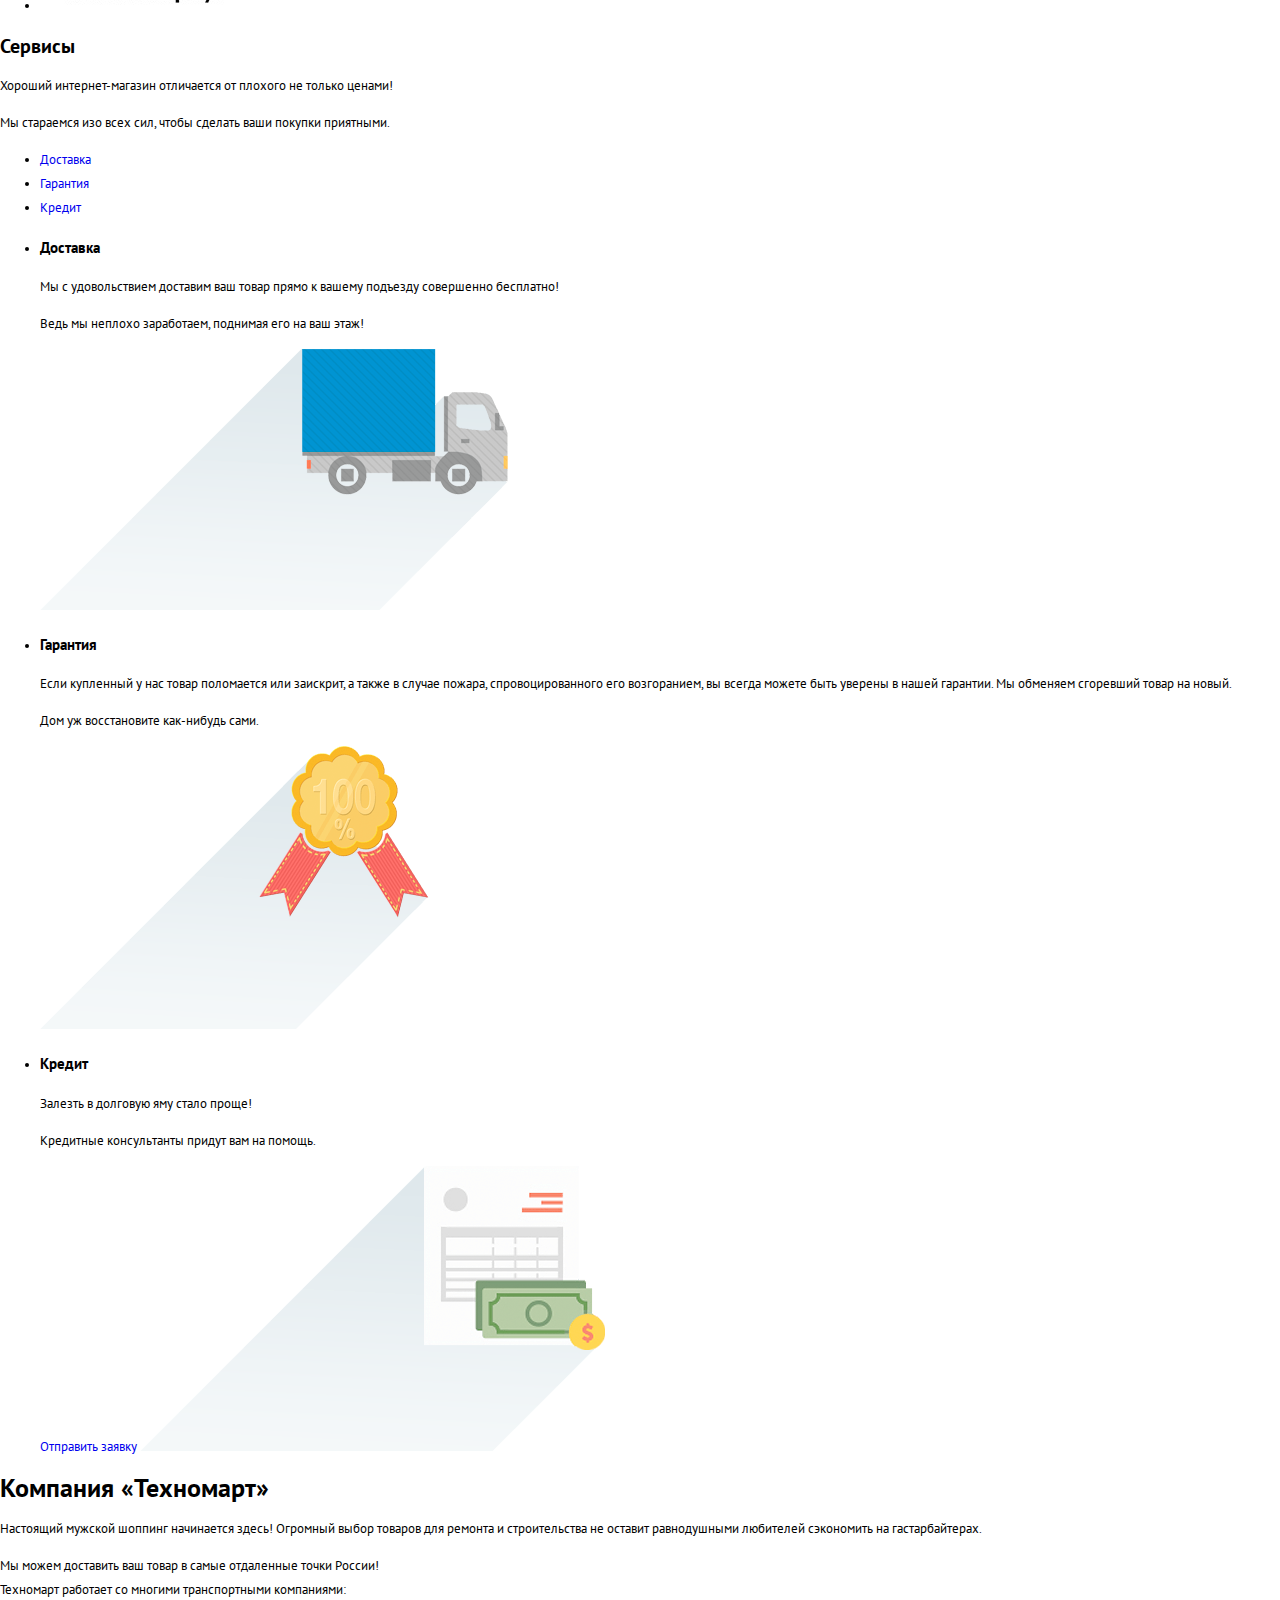
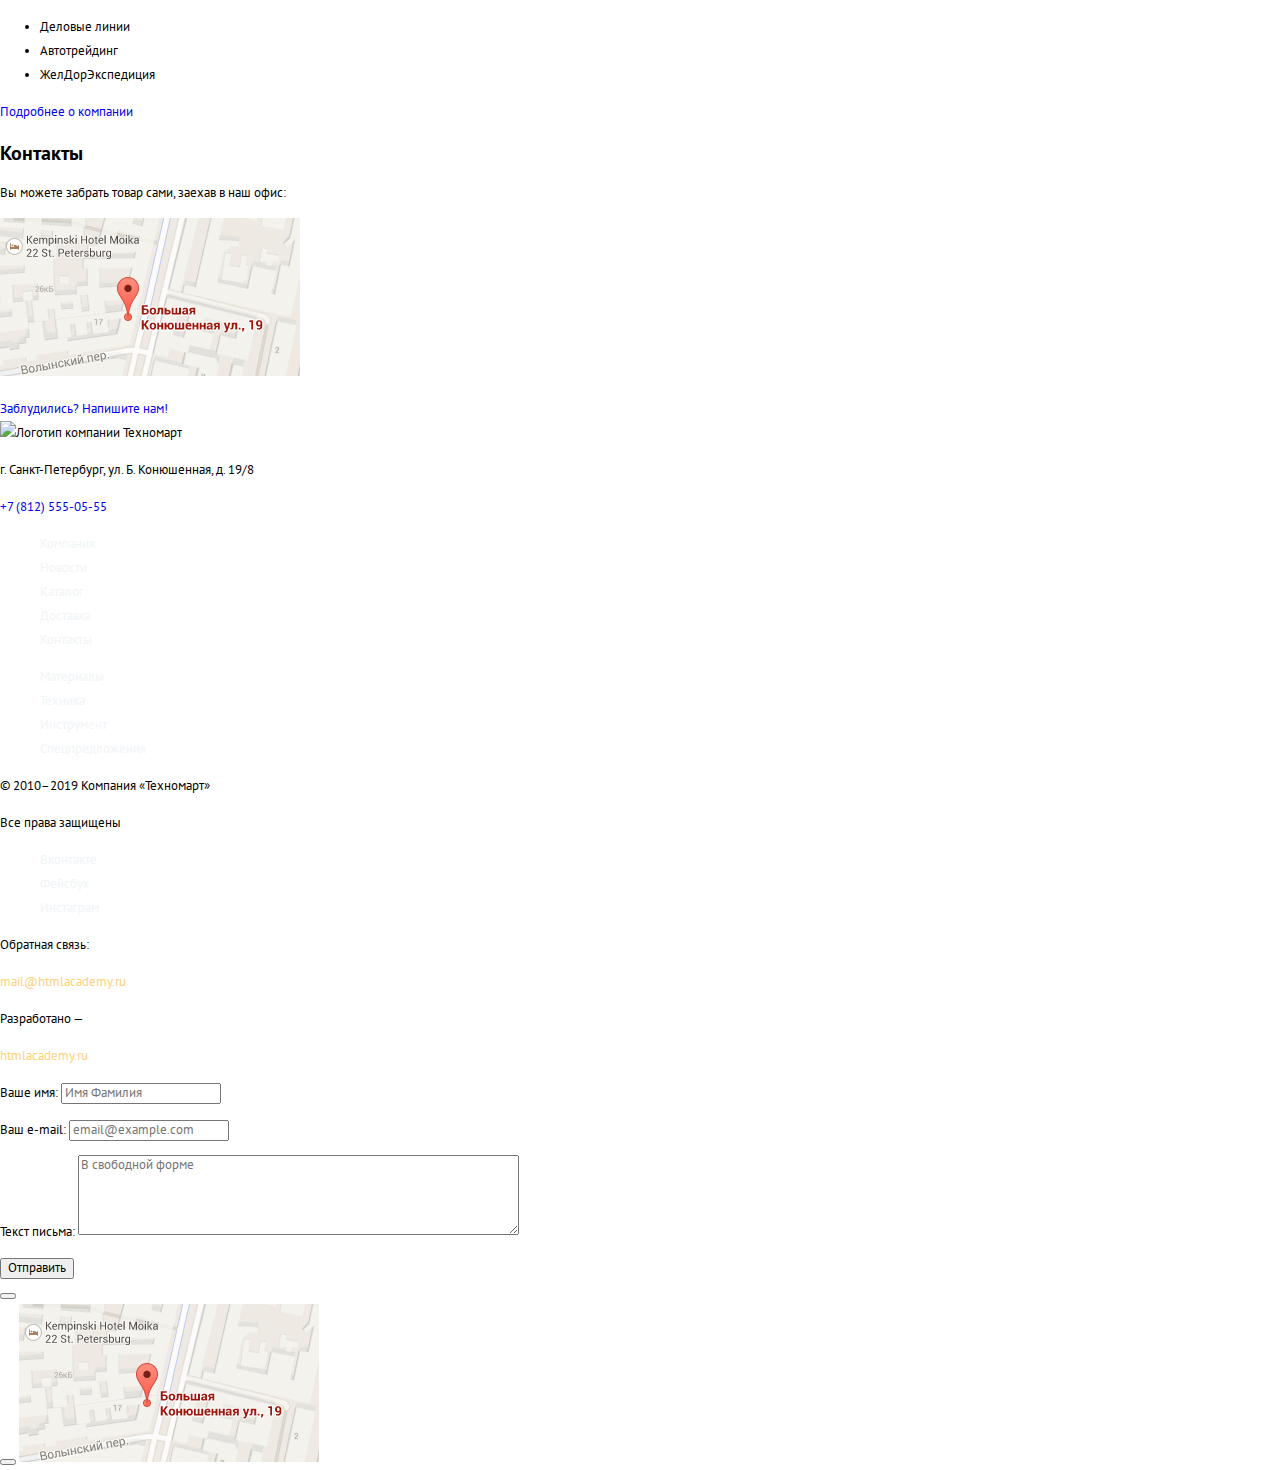
==== commit b237c7fc: "Добавил control-ы в слайдер" ====
--- a/index.html
+++ b/index.html
@@ -106,22 +106,26 @@
             </p>
           </li>
         </ul>
-        <ul class="promo-slider">
-          <li class="promo-slider__item">
-            <h2>Перфораторы</h2>
-            <p>Настоящие мужские игрушки</p>
-            <img src="img/slider-1.jpg" width="620" height="266" alt="Перфораторы">
-            <a class="button promo-slider__button" href="catalog.html">Открыть каталог</a>
-          </li>
-          <li class="promo-slider__item">
-            <h2>Дрели</h2>
-            <p>Соседям на радость!</p>
-            <img src="img/slider-2.jpg" width="620" height="266" alt="Дрели">
-            <a class="button promo-slider__button" href="catalog.html">Открыть каталог</a>
-          </li>
-        </ul>
-        <button class="control promo__control-next" type="button">Назад</button>
-        <button class="control promo__control-back" type="button">Вперед</button>
+        <div class="promo-slider">
+          <ul class="promo-slider__list">
+            <li class="promo-slider__item">
+              <h2>Перфораторы</h2>
+              <p>Настоящие мужские игрушки</p>
+              <img src="img/slider-1.jpg" width="620" height="266" alt="Перфораторы">
+              <button class="control promo-slider__tabs"></button>
+              <a class="button promo-slider__button" href="catalog.html">Открыть каталог</a>
+            </li>
+            <li class="promo-slider__item">
+              <h2>Дрели</h2>
+              <p>Соседям на радость!</p>
+              <img src="img/slider-2.jpg" width="620" height="266" alt="Дрели">
+              <button class="control promo-slider__tabs"></button>
+              <a class="button promo-slider__button" href="catalog.html">Открыть каталог</a>
+            </li>
+          </ul>
+          <button class="control promo-slider__control-next" type="button">Назад</button>
+          <button class="control promo-slider__control-back" type="button">Вперед</button>
+        </div>
       </section>
       <section class="popular-goods">
         <header class="page-header">
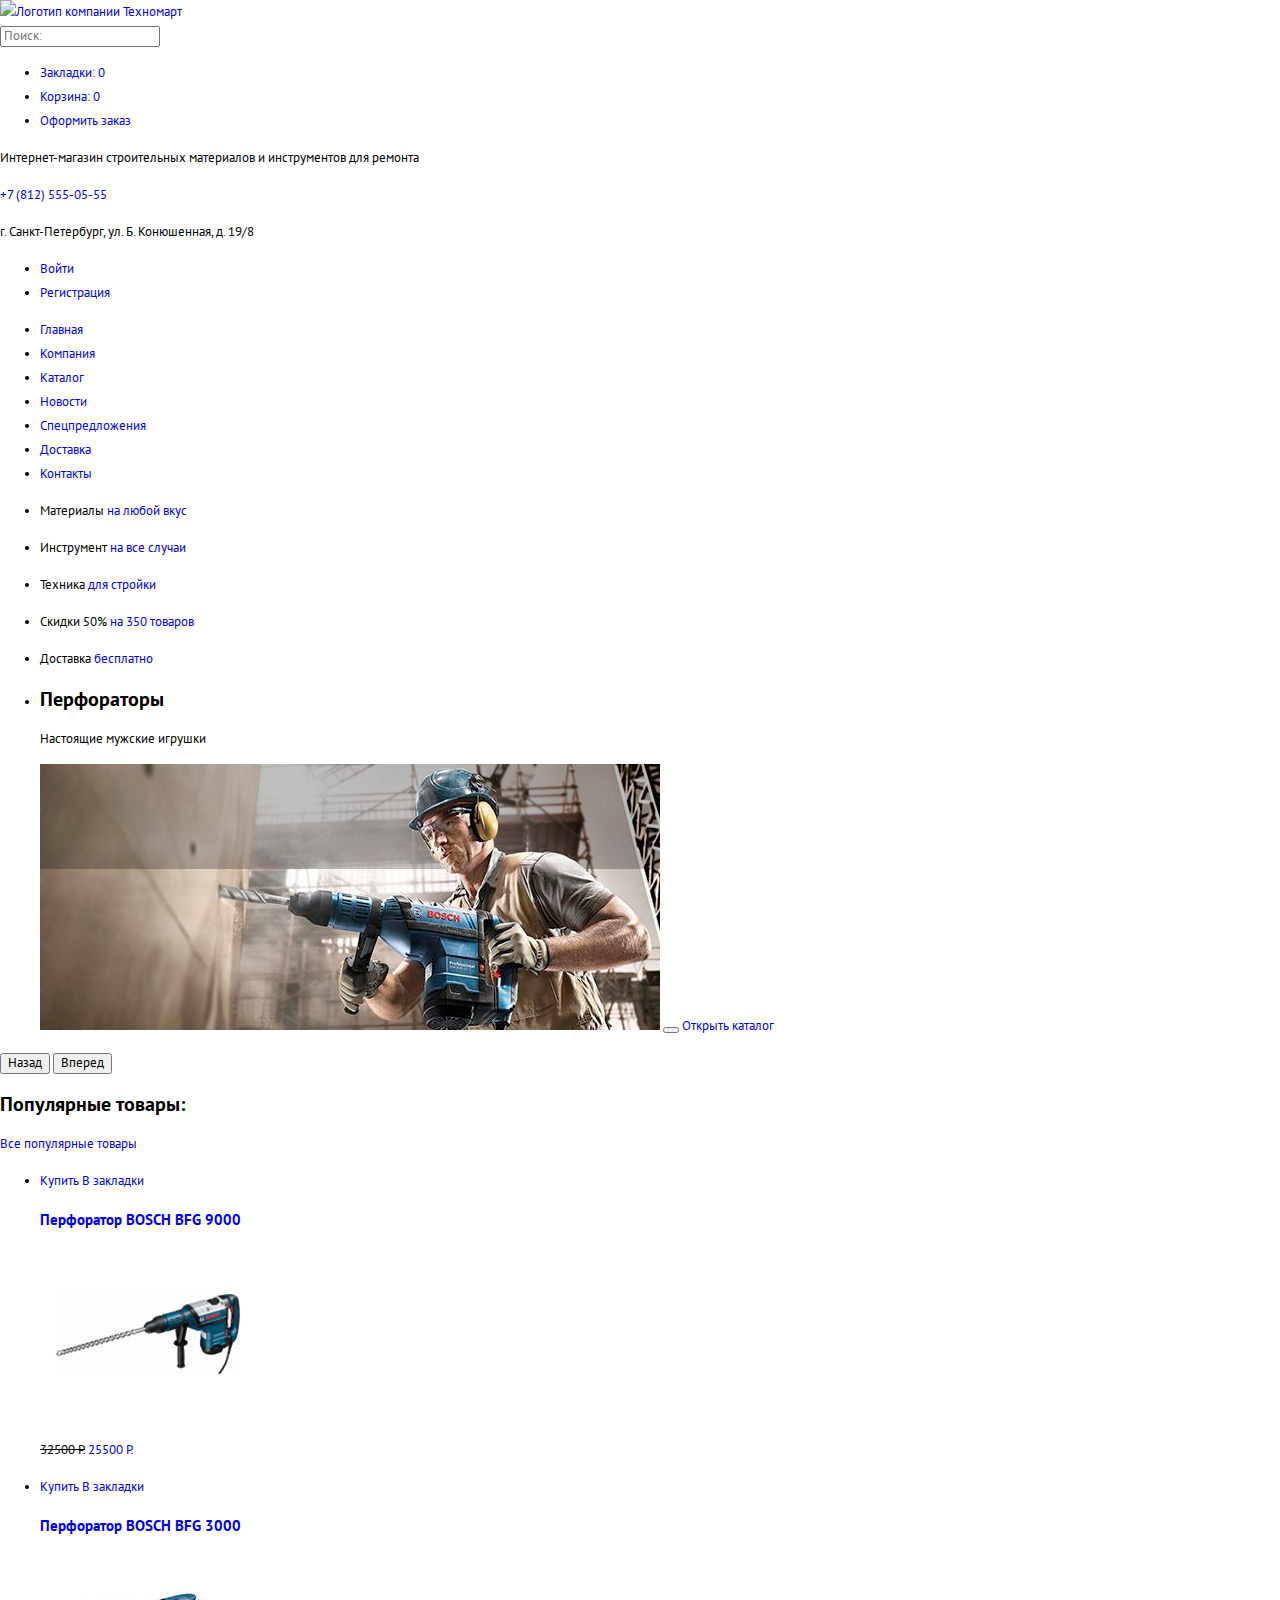
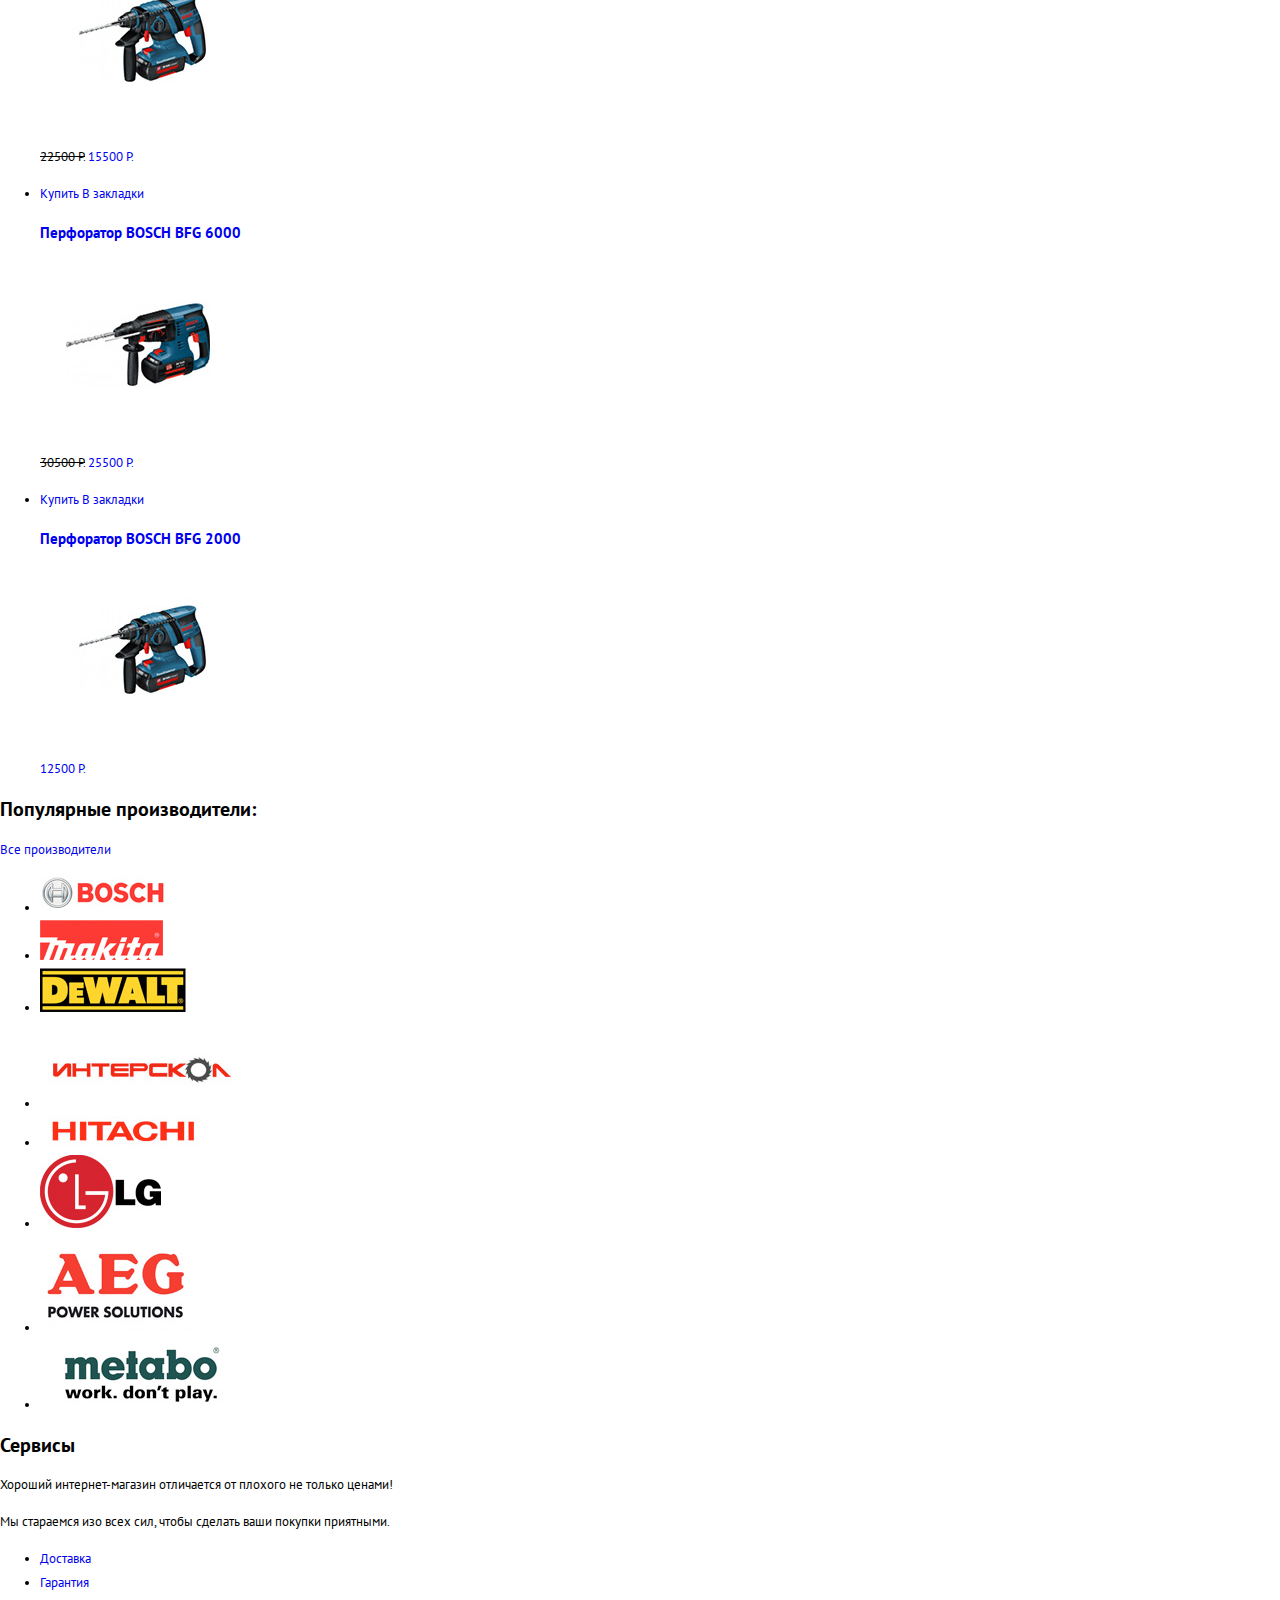
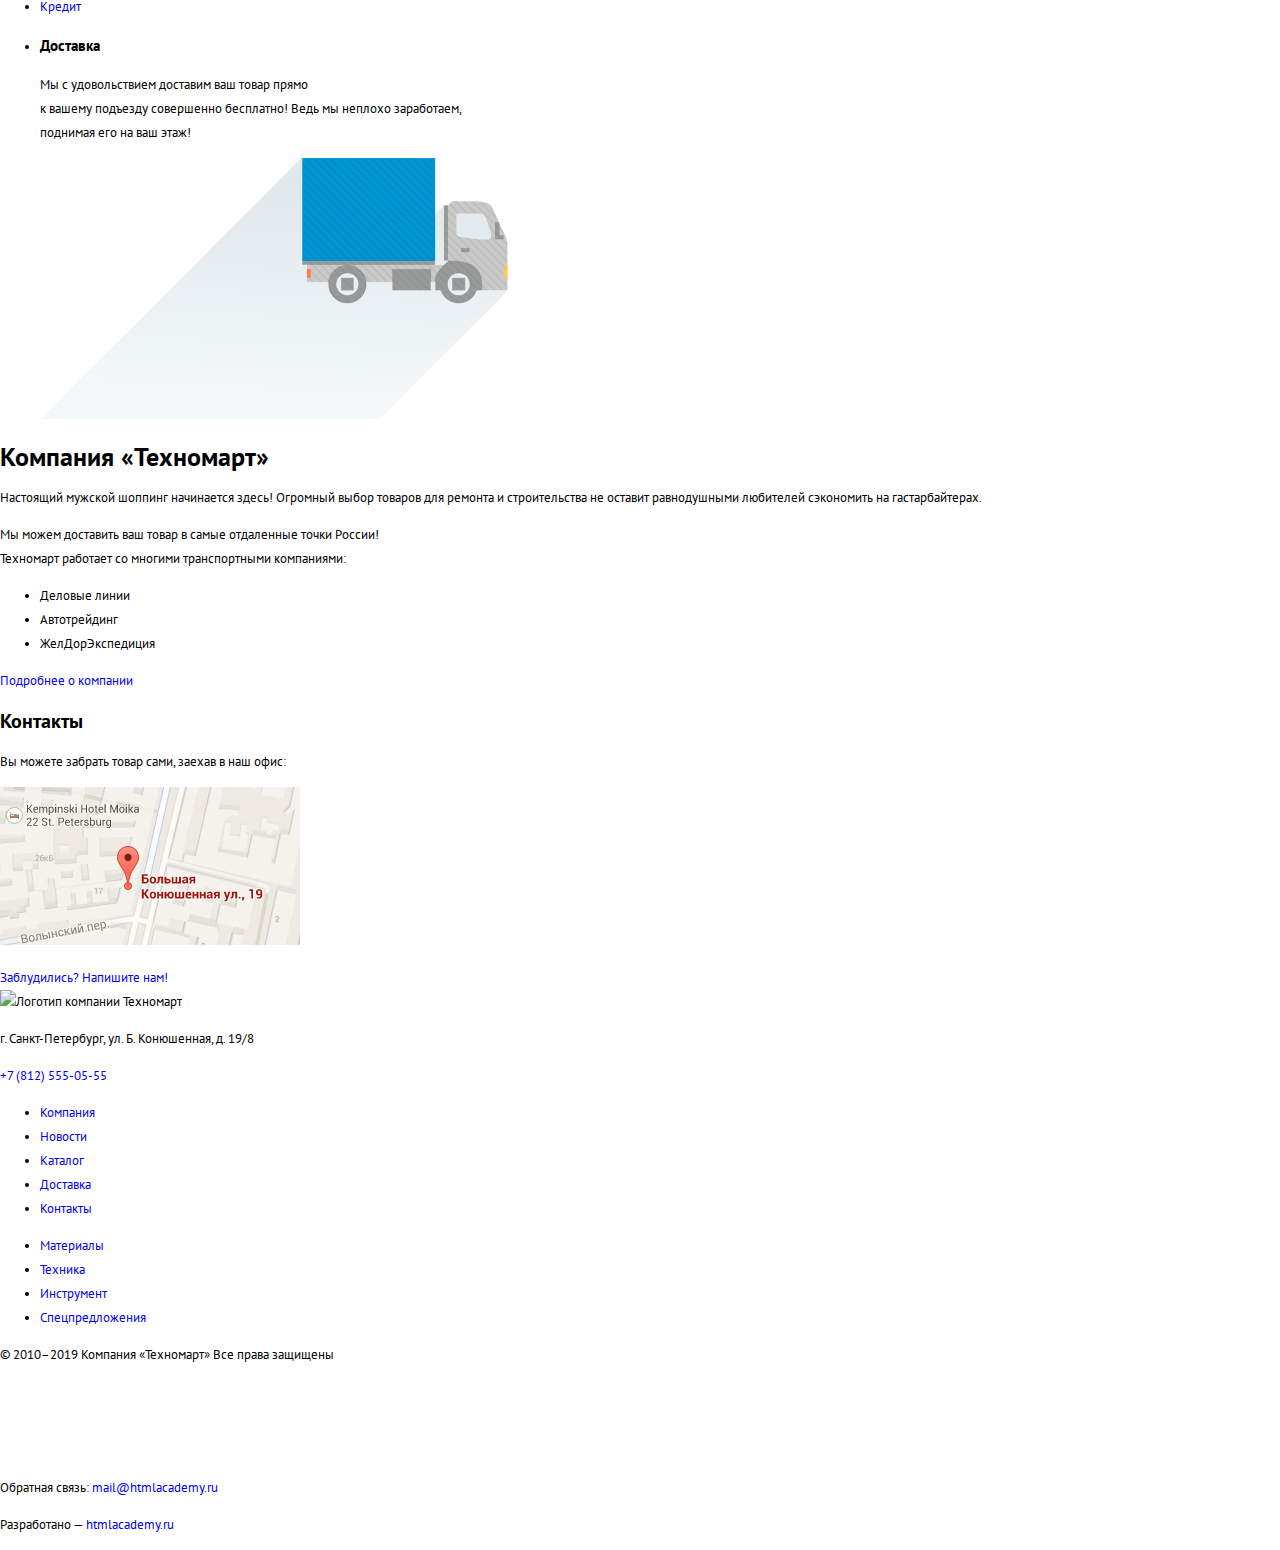
==== commit 8dedc8a0: "15. Личный проект: начинаем строить сетку на флексах" ====
--- a/index.html
+++ b/index.html
@@ -11,224 +11,250 @@
 
   <body>
     <header class="header">
-      <div class="header-top">
-        <a class="header-logo">
-          <img src="img/logo-technomart.svg" width="100" height="50" alt="Логотип компании Техномарт">
-        </a>
-        <form class="search-form" action="https://echo.htmlacademy.ru" method="GET">
-          <label class="visually-hidden" for="search">Поле поиска</label>
-          <input id="search" type="search" name="search" placeholder="Поиск:">
-        </form>
-        <ul class="user-navigation">
-          <li>
-            <a href="#nowhere">Закладки: 0</a>
+      <div class="header__top">
+        <div class="container">
+          <a class="header__logo" href="index.html">
+            <img src="img/logo-technomart.svg" width="137" height="22" alt="Логотип компании Техномарт">
+          </a>
+          <form class="search-form" action="https://echo.htmlacademy.ru" method="GET">
+            <label class="visually-hidden" for="search">Поле поиска</label>
+            <input id="search" type="search" name="search" placeholder="Поиск:">
+          </form>
+          <ul class="user-nav__list">
+            <li class="user-nav__item">
+              <a class="user-link" href="#nowhere">Закладки: 0</a>
+            </li>
+            <li class="user-nav__item">
+              <a class="user-link" href="#nowhere">Корзина: 0</a>
+            </li>
+            <li class="user-nav__item">
+              <a class="user-link user-link--green" href="#nowhere">Оформить заказ</a>
+            </li>
+          </ul>
+        </div>
+      </div>
+      <div class="container header__bottom">
+        <p class="header__title">Интернет-магазин строительных материалов и инструментов для ремонта</p>
+        <div class="header__contacts">
+          <p>
+            <a class="header__tel" href="tel:+78125550555">+7 (812) 555-05-55</a>
+          </p>
+          <p>г. Санкт-Петербург, ул. Б. Конюшенная, д. 19/8</p>
+        </div>
+        <ul class="profile-nav">
+          <li class="profile-nav__item">
+            <a class="profile-link profile-link--login" href="#nowhere">Войти</a>
           </li>
-          <li>
-            <a href="#nowhere">Корзина: 0</a>
-          </li>
-          <li>
-            <a class="user-navigation__green" href="#nowhere">Оформить заказ</a>
+          <li class="profile-nav__item">
+            <a class="profile-link profile-link--reg" href="#nowhere">Регистрация</a>
           </li>
         </ul>
+        <nav class="site-nav">
+          <ul class="site-nav__list">
+            <li class="site-nav__item">
+              <a href="index.html">Главная</a>
+            </li>
+            <li class="site-nav__item">
+              <a href="#nowhere">Компания</a>
+            </li>
+            <li class="site-nav__item">
+              <a href="catalog.html">Каталог</a>
+            </li>
+            <li class="site-nav__item">
+              <a href="#nowhere">Новости</a>
+            </li>
+            <li class="site-nav__item">
+              <a href="#nowhere">Спецпредложения</a>
+            </li>
+            <li class="site-nav__item">
+              <a href="#nowhere">Доставка</a>
+            </li>
+            <li class="site-nav__item">
+              <a href="#nowhere">Контакты</a>
+            </li>
+          </ul>
+        </nav>
       </div>
-      <div class="header-center">
-        <p class="header-center__title">Интернет-магазин строительных материалов и инструментов для ремонта</p>
-        <p>
-          <a class="header-tel" href="tel:+78125550555">+7 (812) 555-05-55</a>
-        </p>
-        <p>г. Санкт-Петербург, ул. Б. Конюшенная, д. 19/8</p>
-        <ul class="profile-navigation">
-          <li>
-            <a class="profile-link profile-link__login" href="#nowhere">Войти</a>
-          </li>
-          <li>
-            <a class="profile-link profile-link__reg" href="#nowhere">Регистрация</a>
-          </li>
-        </ul>
-      </div>
-      <nav class="header-bottom">
-        <ul class="site-navigation">
-          <li>
-            <a href="index.html">Главная</a>
-          </li>
-          <li>
-            <a href="#nowhere">Компания</a>
-          </li>
-          <li>
-            <a href="catalog.html">Каталог</a>
-          </li>
-          <li>
-            <a href="#nowhere">Новости</a>
-          </li>
-          <li>
-            <a href="#nowhere">Спецпредложения</a>
-          </li>
-          <li>
-            <a href="#nowhere">Доставка</a>
-          </li>
-          <li>
-            <a href="#nowhere">Контакты</a>
-          </li>
-        </ul>
-      </nav>
     </header>
-    <main class="page">
-      <section class="promo">
-        <ul class="promo-navigation">
-          <li class="promo-navigation__item new">
-            <p>
-              <span>Материалы</span>
-              <a class="button promo-navigation__button" href="#nowhere">на любой вкус</a>
-            </p>
-          </li>
-          <li class="promo-navigation__item">
-            <p>
-              <span>Инструмент</span>
-              <a class="button promo-navigation__button" href="#nowhere">на все случаи/a>
-            </p>
-          </li>
-          <li class="promo-navigation__item">
-            <p>
-              <span>Техника</span>
-              <a class="button promo-navigation__button" href="#nowhere">для стройки</a>
-            </p>
-          </li>
-          <li class="promo-navigation__item">
-            <p>
-              <span>Скидки 50%</span>
-              <a class="button promo-navigation__button" href="#nowhere">на 350 товаров</a>
-            </p>
-          </li>
-          <li class="promo-navigation__item">
-            <p>
-              <span>Доставка</span>
-              <a class="button promo-navigation__button" href="#nowhere">бесплатно</a>
-            </p>
-          </li>
-        </ul>
-        <div class="promo-slider">
-          <ul class="promo-slider__list">
-            <li class="promo-slider__item">
-              <h2>Перфораторы</h2>
-              <p>Настоящие мужские игрушки</p>
-              <img src="img/slider-1.jpg" width="620" height="266" alt="Перфораторы">
-              <button class="control promo-slider__tabs"></button>
-              <a class="button promo-slider__button" href="catalog.html">Открыть каталог</a>
-            </li>
-            <li class="promo-slider__item">
-              <h2>Дрели</h2>
-              <p>Соседям на радость!</p>
-              <img src="img/slider-2.jpg" width="620" height="266" alt="Дрели">
-              <button class="control promo-slider__tabs"></button>
-              <a class="button promo-slider__button" href="catalog.html">Открыть каталог</a>
-            </li>
-          </ul>
-          <button class="control promo-slider__control-next" type="button">Назад</button>
-          <button class="control promo-slider__control-back" type="button">Вперед</button>
-        </div>
-      </section>
-      <section class="popular-goods">
-        <header class="page-header">
-          <h2>Популярные товары:</h2>
-          <a class="button page-header__button" href="#nowhere">Все популярные товары</a>
-        </header>
-        <ul class="popular-goods__list">
-          <li class="popular-goods__item">
-            <h3>
-              <a href="#nowhere">Перфоратор BOSCH BFG 9000</a>
-            </h3>
-            <p>
-              <img src="img/perforator-1.jpg" width="218" height="170" alt="Перфоратор BOSCH BFG 9000">
-            </p>
-            <p>
-              <del>32500 Р.</del>
-              <a class="button actual-price" href="#nowhere">25500 Р.</a>
-            </p>
-          </li>
-          <li class="popular-goods__item">
-            <h3>
-              <a href="#nowhere">Перфоратор BOSCH BFG 3000</a>
-            </h3>
-            <p>
-              <img src="img/perforator-2.jpg" width="218" height="170" alt="Перфоратор BOSCH BFG 3000">
-            </p>
-            <p>
-              <del>22500 Р.</del>
-              <a class="button actual-price" href="#nowhere">15500 Р.</a>
-            </p>
-          </li>
-          <li class="popular-goods__item">
-            <h3>
-              <a href="#nowhere">Перфоратор BOSCH BFG 6000</a>
-            </h3>
-            <p>
-              <img src="img/perforator-3.jpg" width="218" height="170" alt="Перфоратор BOSCH BFG 6000">
-            </p>
-            <p>
-              <del>30500 Р.</del>
-              <a class="button actual-price" href="#nowhere">25500 Р.</a>
-            </p>
-          </li>
-          <li class="popular-goods__item new">
-            <h3>
-              <a href="#nowhere">Перфоратор BOSCH BFG 2000</a>
-            </h3>
-            <p>
-              <img src="img/perforator-4.jpg" width="218" height="170" alt="Перфоратор BOSCH BFG 2000">
-            </p>
-            <p>
-              <a class="button actual-price" href="#nowhere">12500 Р.</a>
-            </p>
-          </li>
-        </ul>
-      </section>
-      <section class="popular-manufacturers">
-        <header class="page-header">
-          <h2>Популярные производители:</h2>
-          <a class="button page-header__button" href="#nowhere">Все производители</a>
-        </header>
-        <ul class="popular-manufacturers__list">
-          <li class="popular-manufacturers__item">
-            <a href="#nowhere">
-              <img src="img/bosch.jpg" width="126" height="37" alt="Bosch">
-            </a>
-          </li>
-          <li class="popular-manufacturers__item">
-            <a href="#nowhere">
-              <img src="img/makita.jpg" width="123" height="40" alt="Makita">
-            </a>
-          </li>
-          <li class="popular-manufacturers__item">
-            <a href="#nowhere">
-              <img src="img/dewalt.jpg" width="146" height="44" alt="DeWalt">
-            </a>
-          </li>
-          <li class="popular-manufacturers__item">
-            <a href="#nowhere">
-              <img src="img/interskol.jpg" width="200" height="88" alt="Интерскол">
-            </a>
-          </li>
-          <li class="popular-manufacturers__item">
-            <a href="#nowhere">
-              <img src="img/hitachi.jpg" width="169" height="31" alt="Hitachi">
-            </a>
-          </li>
-          <li class="popular-manufacturers__item">
-            <a href="#nowhere">
-              <img src="img/lg.jpg" width="121" height="73" alt="LG">
-            </a>
-          </li>
-          <li class="popular-manufacturers__item">
-            <a href="#nowhere">
-              <img src="img/aeg.jpg" width="151" height="96" alt="AEG">
-            </a>
-          </li>
-          <li class="popular-manufacturers__item">
-            <a href="#nowhere">
-              <img src="img/metabo.jpg" width="204" height="69" alt="Metado">
-            </a>
-          </li>
-        </ul>
+    <main class="container">
+      <section class="popular">
+        <h2 class="visually-hidden">Популярное</h2>
+        <section class="popular__box">
+          <ul class="popular__category-list">
+            <li class="popular__category-item new">
+              <p>
+                <span class="popular__promo-title">Материалы</span>
+                <a class="button popular__promo-button" href="#nowhere">на любой вкус</a>
+              </p>
+            </li>
+            <li class="popular__category-item">
+              <p>
+                <span class="popular__promo-title">Инструмент</span>
+                <a class="button popular__promo-button" href="#nowhere">на все случаи</a>
+              </p>
+            </li>
+            <li class="popular__category-item">
+              <p>
+                <span class="popular__promo-title">Техника</span>
+                <a class="button popular__promo-button" href="#nowhere">для стройки</a>
+              </p>
+            </li>
+          </ul>
+          <ul class="popular__stock-list">
+            <li class="popular__stock-item">
+              <p>
+                <span class="popular__promo-title">Скидки 50%</span>
+                <a class="button popular__promo-button" href="#nowhere">на 350 товаров</a>
+              </p>
+            </li>
+            <li class="popular__stock-item">
+              <p>
+                <span class="popular__promo-title">Доставка</span>
+                <a class="button popular__promo-button" href="#nowhere">бесплатно</a>
+              </p>
+            </li>
+          </ul>
+          <div class="popular__slider">
+            <ul class="popular__slider-list">
+              <li class="popular__slider-item">
+                <h2 class="popular__slider-title">Перфораторы</h2>
+                <p>Настоящие мужские игрушки</p>
+                <img src="img/slider-1.jpg" width="620" height="266" alt="Перфораторы">
+                <button class="control popular__slider-tabs"></button>
+                <a class="button popular__slider-button" href="catalog.html">Открыть каталог</a>
+              </li>
+              <li class="popular__slider-item hidden">
+                <h2 class="popular__slider-title">Дрели</h2>
+                <p>Соседям на радость!</p>
+                <img src="img/slider-2.jpg" width="620" height="266" alt="Дрели">
+                <button class="control popular__slider-tabs"></button>
+                <a class="button popular__slider-button" href="catalog.html">Открыть каталог</a>
+              </li>
+            </ul>
+            <button class="control control--next" type="button">Назад</button>
+            <button class="control control--back" type="button">Вперед</button>
+          </div>
+        </section>
+        <section class="popular__catalog">
+          <header class="popular__title">
+            <h2>Популярные товары:</h2>
+            <a class="button popular__button" href="#nowhere">Все популярные товары</a>
+          </header>
+          <ul class="catalog__list">
+            <li class="catalog__item">
+              <div class="actions">
+                <a class="buy" href="#nowhere">Купить</a>
+                <a class="bookmark" href="#nowhere">В закладки</a>
+              </div>
+              <h3 class="catalog__title">
+                <a href="#nowhere">Перфоратор BOSCH BFG 9000</a>
+              </h3>
+              <p class="catalog__image">
+                <img src="img/perforator-1.jpg" width="218" height="170" alt="Перфоратор BOSCH BFG 9000">
+              </p>
+              <p>
+                <del class="discount">32500 Р.</del>
+                <a class="button price" href="#nowhere">25500 Р.</a>
+              </p>
+            </li>
+            <li class="catalog__item">
+              <div class="actions">
+                <a class="buy" href="#nowhere">Купить</a>
+                <a class="bookmark" href="#nowhere">В закладки</a>
+              </div>
+              <h3 class="catalog__title">
+                <a href="#nowhere">Перфоратор BOSCH BFG 3000</a>
+              </h3>
+              <p class="catalog__image">
+                <img src="img/perforator-2.jpg" width="218" height="170" alt="Перфоратор BOSCH BFG 3000">
+              </p>
+              <p>
+                <del class="discount">22500 Р.</del>
+                <a class="button price" href="#nowhere">15500 Р.</a>
+              </p>
+            </li>
+            <li class="catalog__item">
+              <div class="actions">
+                <a class="buy" href="#nowhere">Купить</a>
+                <a class="bookmark" href="#nowhere">В закладки</a>
+              </div>
+              <h3 class="catalog__title">
+                <a href="#nowhere">Перфоратор BOSCH BFG 6000</a>
+              </h3>
+              <p class="catalog__image">
+                <img src="img/perforator-3.jpg" width="218" height="170" alt="Перфоратор BOSCH BFG 6000">
+              </p>
+              <p>
+                <del class="discount">30500 Р.</del>
+                <a class="button price" href="#nowhere">25500 Р.</a>
+              </p>
+            </li>
+            <li class="catalog__item new">
+              <div class="actions">
+                <a class="buy" href="#nowhere">Купить</a>
+                <a class="bookmark" href="#nowhere">В закладки</a>
+              </div>
+              <h3 class="catalog__title">
+                <a href="#nowhere">Перфоратор BOSCH BFG 2000</a>
+              </h3>
+              <p class="catalog__image">
+                <img src="img/perforator-4.jpg" width="218" height="170" alt="Перфоратор BOSCH BFG 2000">
+              </p>
+              <p>
+                <del class="discount"></del>
+                <a class="button price" href="#nowhere">12500 Р.</a>
+              </p>
+            </li>
+          </ul>
+        </section>
+        <section class="popular__manufacturers">
+          <header class="popular__title">
+            <h2>Популярные производители:</h2>
+            <a class="button popular__button" href="#nowhere">Все производители</a>
+          </header>
+          <ul class="popular__manufacturers-list">
+            <li class="popular__manufacturers-item">
+              <a href="#nowhere">
+                <img src="img/bosch.jpg" width="126" height="37" alt="Bosch">
+              </a>
+            </li>
+            <li class="popular__manufacturers-item">
+              <a href="#nowhere">
+                <img src="img/makita.jpg" width="123" height="40" alt="Makita">
+              </a>
+            </li>
+            <li class="popular__manufacturers-item">
+              <a href="#nowhere">
+                <img src="img/dewalt.jpg" width="146" height="44" alt="DeWalt">
+              </a>
+            </li>
+            <li class="popular__manufacturers-item">
+              <a href="#nowhere">
+                <img src="img/interskol.jpg" width="200" height="88" alt="Интерскол">
+              </a>
+            </li>
+            <li class="popular-manufacturers__item">
+              <a href="#nowhere">
+                <img src="img/hitachi.jpg" width="169" height="31" alt="Hitachi">
+              </a>
+            </li>
+            <li class="popular-manufacturers__item">
+              <a href="#nowhere">
+                <img src="img/lg.jpg" width="121" height="73" alt="LG">
+              </a>
+            </li>
+            <li class="popular__manufacturers-item">
+              <a href="#nowhere">
+                <img src="img/aeg.jpg" width="151" height="96" alt="AEG">
+              </a>
+            </li>
+            <li class="popular__manufacturers-item">
+              <a href="#nowhere">
+                <img src="img/metabo.jpg" width="204" height="69" alt="Metado">
+              </a>
+            </li>
+          </ul>
+        </section>
       </section>
       <section class="services">
         <header>
@@ -252,24 +278,24 @@
           </div>
           <div class="services__content-col">
             <ul class="services__content-list">
-              <li>
+              <li class="services__content-item">
                 <h3>Доставка</h3>
-                <p>Мы с удовольствием доставим ваш товар прямо к вашему подъезду совершенно бесплатно!</p>
-                <p>Ведь мы неплохо заработаем, поднимая его на ваш этаж!</p>
+                <p>Мы с удовольствием доставим ваш товар прямо<br> к вашему подъезду совершенно бесплатно!
+                  Ведь мы неплохо заработаем,<br> поднимая его на ваш этаж!</p>
                 <img src="img/delivery.png" width="468" height="261" alt="Доставка">
               </li>
-              <li>
+              <li class="services__content-item hidden">
                 <h3>Гарантия</h3>
-                <p>Если купленный у нас товар поломается или заискрит,
+                <p>Если купленный у нас товар поломается или заискрит,<br>
                   а также в случае пожара, спровоцированного его возгоранием, вы всегда можете быть уверены в нашей гарантии.
-                  Мы обменяем сгоревший товар на новый. </p>
-                <p>Дом уж восстановите как-нибудь сами.</p>
+                  Мы обменяем сгоревший товар на новый. <br>
+                  Дом уж восстановите как-нибудь сами.</p>
                 <img src="img/guarantee.png" width="389" height="283" alt="Гарантия">
               </li>
-              <li>
+              <li class="services__content-item hidden">
                 <h3>Кредит</h3>
-                <p>Залезть в долговую яму стало проще! </p>
-                <p>Кредитные консультанты придут вам на помощь.</p>
+                <p>Залезть в долговую яму стало проще!<br>
+                  Кредитные консультанты придут вам на помощь.</p>
                 <a href="mailto:mail@htmlacademy.ru">Отправить заявку</a>
                 <img src="img/credit.png" width="465" height="285" alt="Кредит">
               </li>
@@ -277,99 +303,118 @@
           </div>
         </div>
       </section>
-      <section class="page-about">
-        <div class="page-about__content-col">
+      <section class="about">
+        <div class="about__content-col">
           <h1>Компания «Техномарт»</h1>
           <p>Настоящий мужской шоппинг начинается здесь! Огромный выбор товаров для ремонта и строительства не оставит
             равнодушными любителей сэкономить на гастарбайтерах.</p>
           <p>Мы можем доставить ваш товар в самые отдаленные точки России!<br>
             Техномарт работает со многими транспортными компаниями:</p>
-          <ul class="page-about__content-list">
-            <li>Деловые линии</li>
-            <li>Автотрейдинг</li>
-            <li>ЖелДорЭкспедиция</li>
-          </ul>
-          <a class="button page-about__button-link" href="#nowhere">Подробнее о компании</a>
-        </div>
-        <div class="page-about__contacts-col">
+          <ul class="about__content-list">
+            <li class="about__content-item">Деловые линии</li>
+            <li class="about__content-item">Автотрейдинг</li>
+            <li class="about__content-item">ЖелДорЭкспедиция</li>
+          </ul>
+          <a class="button about__button-link" href="#nowhere">Подробнее о компании</a>
+        </div>
+        <div class="about__contacts-col">
           <h2>Контакты</h2>
           <p>Вы можете забрать товар сами, заехав в наш офис:</p>
-          <p class="page-about__map">
+          <p class="about__map">
             <img src="img/map.png" width="300" height="158" alt="Наш адрес: г. Санкт-Петербург, ул. Б. Конюшенная, д. 19/8">
           </p>
-          <a class="button page-about__button-message" href="mailto:mail@htmlacademy.ru">Заблудились? Напишите нам!</a>
+          <a class="button about__button-message" href="mailto:mail@htmlacademy.ru">Заблудились? Напишите нам!</a>
         </div>
       </section>
     </main>
     <footer class="footer">
-      <div class="footer-top">
-        <a class="footer-logo">
-          <img src="img/logo-technomart.svg" width="100" height="50" alt="Логотип компании Техномарт">
-        </a>
-        <p>г. Санкт-Петербург, ул. Б. Конюшенная, д. 19/8</p>
-        <p>
-          <a class="footer-tel" href="tel:+78125550555">+7 (812) 555-05-55</a>
-        </p>
-        <ul class="footer-list footer-list__top">
-          <li>
-            <a href="#nowhere">Компания</a>
-          </li>
-          <li>
-            <a href="#nowhere">Новости</a>
-          </li>
-          <li>
-            <a href="catalog.html">Каталог</a>
-          </li>
-          <li>
-            <a href="#nowhere">Доставка</a></li>
-          <li>
-            <a href="#nowhere">Контакты</a>
-          </li>
-        </ul>
-        <ul class="footer-list footer-list__bottom">
-          <li>
-            <a href="#nowhere">Материалы</a>
-          </li>
-          <li>
-            <a href="#nowhere">Техника</a>
-          </li>
-          <li>
-            <a href="#nowhere">Инструмент</a>
-          </li>
-          <li>
-            <a href="#nowhere">Спецпредложения</a>
-          </li>
-        </ul>
+      <div class="footer__top">
+        <div class="container">
+          <div class="footer__box">
+            <a class="footer__logo">
+              <img src="img/logo-technomart.svg" width="137" height="22" alt="Логотип компании Техномарт">
+            </a>
+            <div class="footer__contacts">
+              <p>г. Санкт-Петербург, ул. Б. Конюшенная, д. 19/8</p>
+              <p>
+                <a class="footer__tel" href="tel:+78125550555">+7 (812) 555-05-55</a>
+              </p>
+            </div>
+          </div>
+          <div class="footer__box">
+            <ul class="footer__list footer__list--top">
+              <li>
+                <a href="#nowhere">Компания</a>
+              </li>
+              <li>
+                <a href="#nowhere">Новости</a>
+              </li>
+              <li>
+                <a href="catalog.html">Каталог</a>
+              </li>
+              <li>
+                <a href="#nowhere">Доставка</a></li>
+              <li>
+                <a href="#nowhere">Контакты</a>
+              </li>
+            </ul>
+            <ul class="footer__list footer__list--bottom">
+              <li>
+                <a href="#nowhere">Материалы</a>
+              </li>
+              <li>
+                <a href="#nowhere">Техника</a>
+              </li>
+              <li>
+                <a href="#nowhere">Инструмент</a>
+              </li>
+              <li>
+                <a href="#nowhere">Спецпредложения</a>
+              </li>
+            </ul>
+          </div>
+        </div>
       </div>
-      <div class="footer-bottom">
-        <p>© 2010–2019 Компания «Техномарт»</p>
-        <p>Все права защищены</p>
-        <div class="footer-social">
-          <ul class="social-list">
-            <li>
-              <a class="social-list__item-vk" href="#nowhere" target="_blank" aria-label="Вконтакте">Вконтакте</a>
-            </li>
-            <li>
-              <a class="social-list__item-fb" href="#nowhere" target="_blank" aria-label="Фейсбук">Фейсбук</a>
-            </li>
-            <li>
-              <a class="social-list__item-in" href="#nowhere" target="_blank" aria-label="Инстаграм">Инстаграм</a>
-            </li>
-          </ul>
-        </div>
-        <div class="footer-copyright">
-          <p>Обратная связь:</p>
-          <p>
-            <a href="mailto:mail@htmlacademy.ru" target="_blank">mail@htmlacademy.ru</a>
-          </p>
-          <p>Разработано —</p>
-          <p>
-            <a href="https://htmlacademy.ru/intensive/htmlcss" target="_blank">htmlacademy.ru</a>
-          </p>
+      <div class="footer__bottom">
+        <div class="container">
+          <p class="footer__title">© 2010–2019 Компания «Техномарт» Все права защищены</p>
+          <div class="footer__social">
+            <ul class="social-list">
+              <li class="social-item">
+                <a class="social-link social-link--vk" href="#nowhere" target="_blank" aria-label="Мы в Вконтакте">
+                  <svg xmlns="http://www.w3.org/2000/svg" width="26" height="15" viewBox="0 0 26 15">
+                    <path fill="#FFF" d="M16.138 11.51c.956-.309 2.18 2.04 3.483 2.939.978.681 1.727.534 1.727.534l3.473-.05s1.815-.112.957-1.554c-.071-.12-.503-1.069-2.585-3.022-2.177-2.043-1.882-1.712.739-5.244 1.597-2.153 2.236-3.468 2.036-4.028-.192-.539-1.365-.399-1.365-.399L20.69.713c-.381.001-.704.119-.851.515-.003.004-.621 1.666-1.445 3.079-1.741 2.989-2.436 3.148-2.724 2.961-.661-.433-.494-1.737-.494-2.664 0-2.897.432-4.105-.846-4.417-.427-.104-.739-.172-1.828-.182-1.392-.021-2.574 0-3.244.329-.445.223-.786.712-.579.74.26.035.843.16 1.155.586.401.552.389 1.789.389 1.789s.229 3.411-.54 3.834c-.528.29-1.25-.302-2.803-3.016-.793-1.388-1.392-2.922-1.392-2.922s-.116-.285-.326-.441c-.25-.185-.6-.244-.6-.244L.848.684S.29.7.085.946c-.182.218-.015.668-.015.668s2.909 6.881 6.203 10.347c3.02 3.182 6.452 2.971 6.452 2.971h1.555s.469-.054.709-.312c.224-.24.214-.691.214-.691s-.031-2.109.935-2.419z" />
+                  </svg>
+                </a>
+              </li>
+              <li class="social-item">
+                <a class="social-link social-link--fb" href="#nowhere" target="_blank" aria-label="Мы в Фейсбук">
+                  <svg xmlns="http://www.w3.org/2000/svg" width="12" height="22" viewBox="0 0 12 22">
+                    <path fill="#FFF" d="M12 4V0H8a4 4 0 0 0-4 4v4H0v4h4v10h4V12h4V8H8V4h4z" />
+                  </svg>
+                </a>
+              </li>
+              <li class="social-item">
+                <a class="social-link social-link--in" href="#nowhere" target="_blank" aria-label="Мы в Инстаграм">
+                  <svg xmlns="http://www.w3.org/2000/svg" width="21" height="21" viewBox="0 0 21 21">
+                    <path fill="#FFF" d="M18 0H3C1.35 0 0 1.35 0 3v15c0 1.65 1.35 3 3 3h15c1.65 0 3-1.35 3-3V3c0-1.65-1.35-3-3-3zm-7.5 7c1.93 0 3.5 1.57 3.5 3.5S12.43 14 10.5 14 7 12.43 7 10.5 8.57 7 10.5 7zM18 18H3V9h1.181A6.504 6.504 0 0 0 4 10.5a6.5 6.5 0 1 0 13 0 6.45 6.45 0 0 0-.181-1.5H18v9zm0-11h-4V3h4v4z" />
+                  </svg>
+                </a>
+              </li>
+            </ul>
+          </div>
+          <div class="footer__copyright">
+            <p>Обратная связь:
+              <a class="copyright-link" href="mailto:mail@htmlacademy.ru" target="_blank">mail@htmlacademy.ru</a>
+            </p>
+            <p>Разработано —
+              <a class="copyright-link" href="https://htmlacademy.ru/intensive/htmlcss" target="_blank">htmlacademy.ru</a>
+            </p>
+          </div>
         </div>
       </div>
     </footer>
-    <div class="modal modal-message">
+    <div class="modal modal-message hidden">
       <form action="https://echo.htmlacademy.ru" method="POST">
         <p>
           <label for="user-name">Ваше имя:</label>
@@ -383,12 +428,12 @@
           <label for="user-message">Текст письма:</label>
           <textarea id="user-message" name="message" cols="60" rows="5" placeholder="В свободной форме"></textarea>
         </p>
-        <button class="button modal-message__button" type="submit">Отправить</button>
+        <button class="button button-message" type="submit">Отправить</button>
       </form>
-      <button class="modal-close" type="button" aria-label="Закрыть"></button>
+      <button class="close modal-close" type="button" aria-label="Закрыть"></button>
     </div>
-    <div class="modal modal-map">
-      <button class="modal-close" type="button" aria-label="Закрыть"></button>
+    <div class="modal modal-map hidden">
+      <button class="close modal-close" type="button" aria-label="Закрыть"></button>
       <img src="img/map.png" width="300" height="158" alt="Офис компании по адресу г. Санкт-Петербург, ул. Б. Конюшенная, д. 19/8">
     </div>
   </body>
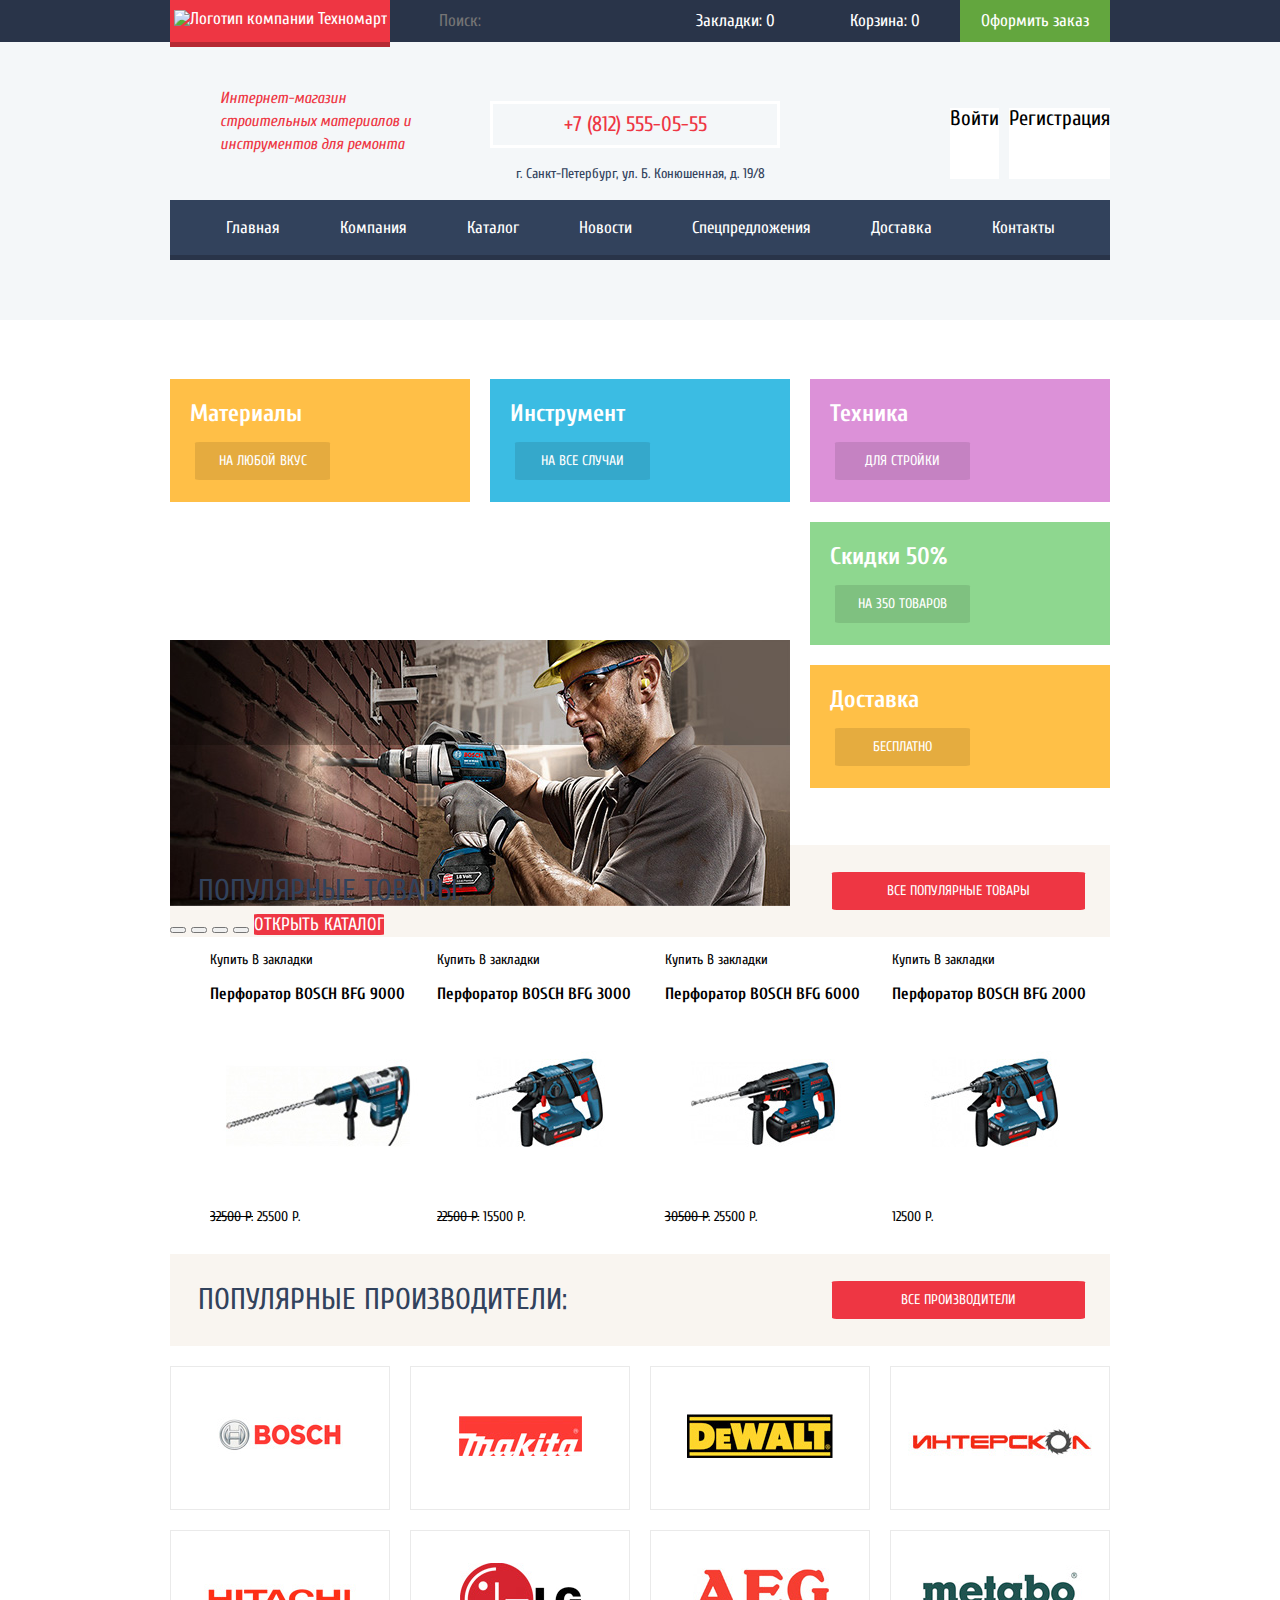
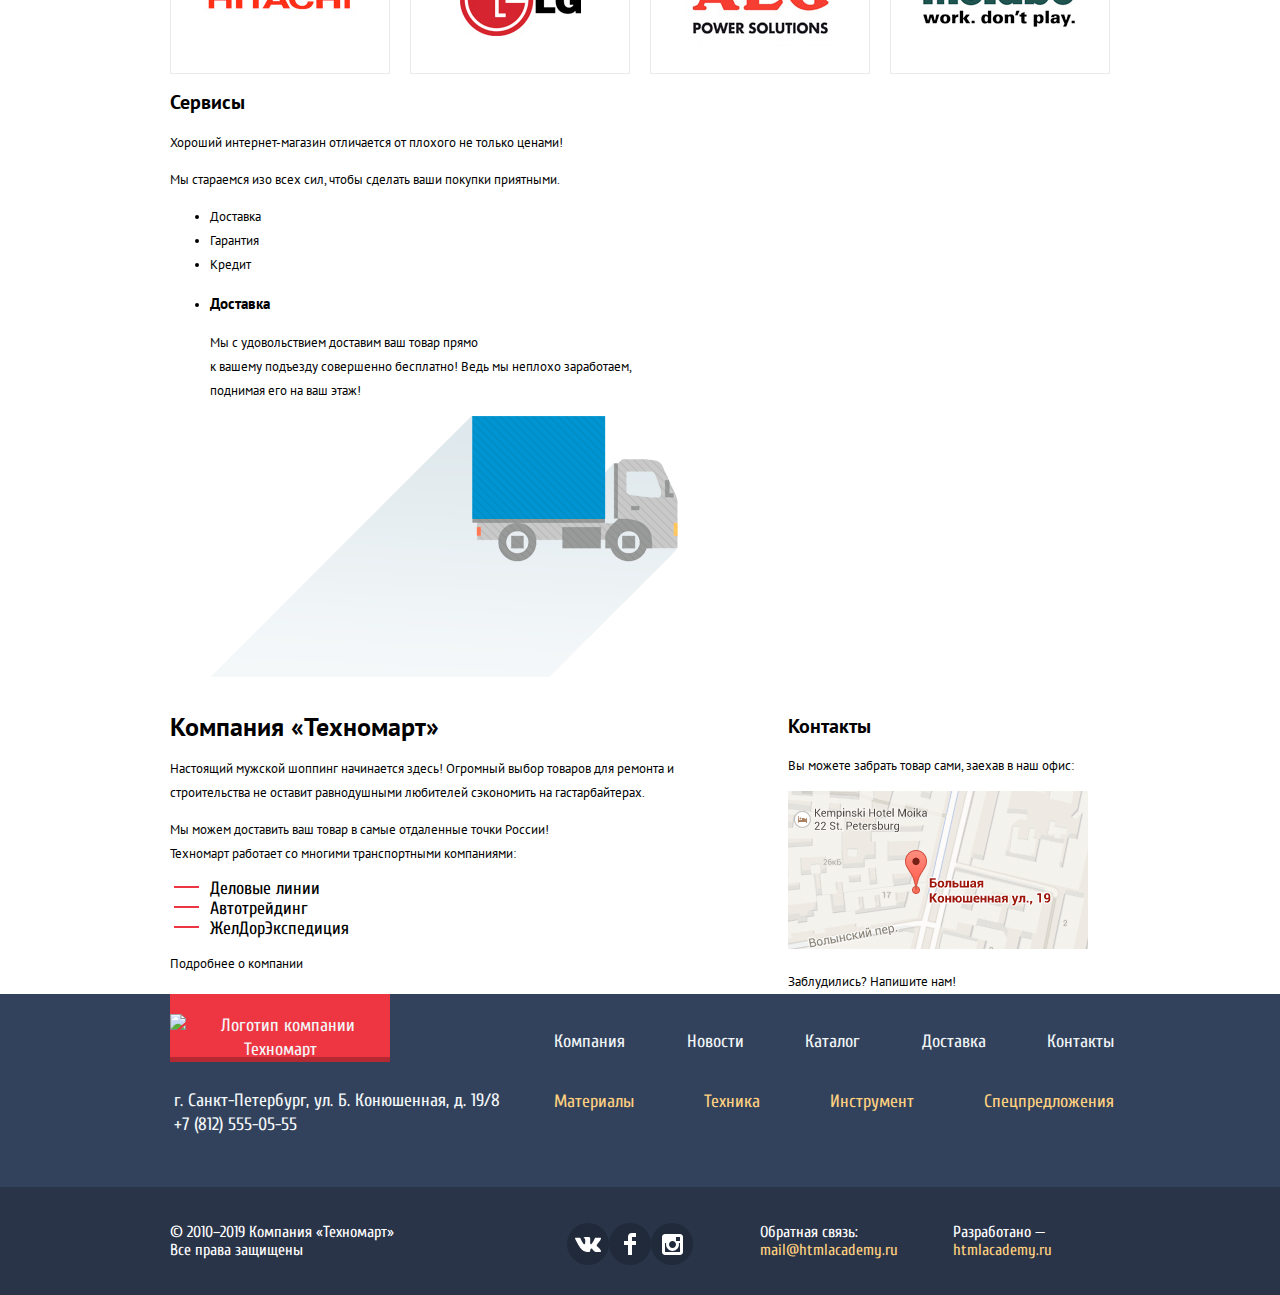
==== commit d46f9e1c: "Стилизация слайдера" ====
--- a/index.html
+++ b/index.html
@@ -12,7 +12,7 @@
   <body>
     <header class="header">
       <div class="header__top">
-        <div class="container">
+        <div class="header__inner container">
           <a class="header__logo" href="index.html">
             <img src="img/logo-technomart.svg" width="137" height="22" alt="Логотип компании Техномарт">
           </a>
@@ -79,65 +79,72 @@
     <main class="container">
       <section class="popular">
         <h2 class="visually-hidden">Популярное</h2>
-        <section class="popular__box">
+        <section>
+          <h2 class="visually-hidden">Промо блок</h2>
           <ul class="popular__category-list">
             <li class="popular__category-item new">
               <p>
-                <span class="popular__promo-title">Материалы</span>
+                <span class="popular__promo-title popular__promo-title--category">Материалы</span>
                 <a class="button popular__promo-button" href="#nowhere">на любой вкус</a>
               </p>
             </li>
             <li class="popular__category-item">
               <p>
-                <span class="popular__promo-title">Инструмент</span>
+                <span class="popular__promo-title popular__promo-title--category">Инструмент</span>
                 <a class="button popular__promo-button" href="#nowhere">на все случаи</a>
               </p>
             </li>
             <li class="popular__category-item">
               <p>
-                <span class="popular__promo-title">Техника</span>
+                <span class="popular__promo-title popular__promo-title--category">Техника</span>
                 <a class="button popular__promo-button" href="#nowhere">для стройки</a>
               </p>
             </li>
           </ul>
-          <ul class="popular__stock-list">
-            <li class="popular__stock-item">
-              <p>
-                <span class="popular__promo-title">Скидки 50%</span>
-                <a class="button popular__promo-button" href="#nowhere">на 350 товаров</a>
-              </p>
-            </li>
-            <li class="popular__stock-item">
-              <p>
-                <span class="popular__promo-title">Доставка</span>
-                <a class="button popular__promo-button" href="#nowhere">бесплатно</a>
-              </p>
-            </li>
-          </ul>
-          <div class="popular__slider">
-            <ul class="popular__slider-list">
-              <li class="popular__slider-item">
-                <h2 class="popular__slider-title">Перфораторы</h2>
-                <p>Настоящие мужские игрушки</p>
-                <img src="img/slider-1.jpg" width="620" height="266" alt="Перфораторы">
-                <button class="control popular__slider-tabs"></button>
-                <a class="button popular__slider-button" href="catalog.html">Открыть каталог</a>
-              </li>
-              <li class="popular__slider-item hidden">
-                <h2 class="popular__slider-title">Дрели</h2>
-                <p>Соседям на радость!</p>
-                <img src="img/slider-2.jpg" width="620" height="266" alt="Дрели">
-                <button class="control popular__slider-tabs"></button>
-                <a class="button popular__slider-button" href="catalog.html">Открыть каталог</a>
-              </li>
-            </ul>
-            <button class="control control--next" type="button">Назад</button>
-            <button class="control control--back" type="button">Вперед</button>
+          <div class="popular__inner">
+            <div class="popular__slider">
+              <ul class="popular__slider-list">
+                <li class="popular__slider-item hidden">
+                  <h2 class="popular__slider-title">Перфораторы</h2>
+                  <p>Настоящие мужские игрушки</p>
+                  <img src="img/slider-1.jpg" width="620" height="266" alt="Перфораторы">
+                  <button class="popular__slider-tabs popular__slider-tabs--next"></button>
+                  <button class="popular__slider-tabs popular__slider-tabs--back"></button>
+                  <button class="control control--next" type="button" aria-label="Назад"></button>
+                  <button class="control control--back" type="button" aria-label="Вперед"></button>
+                  <a class="button popular__slider-button" href="catalog.html">Открыть каталог</a>
+                </li>
+                <li class="popular__slider-item">
+                  <h2 class="popular__slider-title">Дрели</h2>
+                  <p>Соседям на радость!</p>
+                  <img src="img/slider-2.jpg" width="620" height="266" alt="Дрели">
+                  <button class="popular__slider-tabs popular__slider-tabs--next"></button>
+                  <button class="popular__slider-tabs popular__slider-tabs--back"></button>
+                  <button class="control control--next" type="button" aria-label="Назад"></button>
+                  <button class="control control--back" type="button" aria-label="Вперед"></button>
+                  <a class="button popular__slider-button" href="catalog.html">Открыть каталог</a>
+                </li>
+              </ul>
+            </div>
+            <ul class="popular__stock-list">
+              <li class="popular__stock-item">
+                <p>
+                  <span class="popular__promo-title popular__promo-title--stock">Скидки 50%</span>
+                  <a class="button popular__promo-button" href="#nowhere">на 350 товаров</a>
+                </p>
+              </li>
+              <li class="popular__stock-item">
+                <p>
+                  <span class="popular__promo-title popular__promo-title--stock">Доставка</span>
+                  <a class="button popular__promo-button" href="#nowhere">бесплатно</a>
+                </p>
+              </li>
+            </ul>
           </div>
         </section>
         <section class="popular__catalog">
-          <header class="popular__title">
-            <h2>Популярные товары:</h2>
+          <header class="popular__header">
+            <h2 class="popular__title">Популярные товары:</h2>
             <a class="button popular__button" href="#nowhere">Все популярные товары</a>
           </header>
           <ul class="catalog__list">
@@ -208,8 +215,8 @@
           </ul>
         </section>
         <section class="popular__manufacturers">
-          <header class="popular__title">
-            <h2>Популярные производители:</h2>
+          <header class="popular__header">
+            <h2 class="popular__title">Популярные производители:</h2>
             <a class="button popular__button" href="#nowhere">Все производители</a>
           </header>
           <ul class="popular__manufacturers-list">
@@ -233,12 +240,12 @@
                 <img src="img/interskol.jpg" width="200" height="88" alt="Интерскол">
               </a>
             </li>
-            <li class="popular-manufacturers__item">
+            <li class="popular__manufacturers-item">
               <a href="#nowhere">
                 <img src="img/hitachi.jpg" width="169" height="31" alt="Hitachi">
               </a>
             </li>
-            <li class="popular-manufacturers__item">
+            <li class="popular__manufacturers-item">
               <a href="#nowhere">
                 <img src="img/lg.jpg" width="121" height="73" alt="LG">
               </a>
@@ -262,7 +269,7 @@
           <p>Хороший интернет-магазин отличается от плохого не только ценами!</p>
           <p>Мы стараемся изо всех сил, чтобы сделать ваши покупки приятными.</p>
         </header>
-        <div class="services__box">
+        <div class="services__inner">
           <div class="services__nav-col">
             <ul class="services__nav-list">
               <li>
@@ -329,7 +336,7 @@
     </main>
     <footer class="footer">
       <div class="footer__top">
-        <div class="container">
+        <div class="container footer__inner">
           <div class="footer__box">
             <a class="footer__logo">
               <img src="img/logo-technomart.svg" width="137" height="22" alt="Логотип компании Техномарт">
@@ -343,32 +350,32 @@
           </div>
           <div class="footer__box">
             <ul class="footer__list footer__list--top">
-              <li>
+              <li class="footer__item">
                 <a href="#nowhere">Компания</a>
               </li>
-              <li>
+              <li class="footer__item">
                 <a href="#nowhere">Новости</a>
               </li>
-              <li>
+              <li class="footer__item">
                 <a href="catalog.html">Каталог</a>
               </li>
-              <li>
+              <li class="footer__item">
                 <a href="#nowhere">Доставка</a></li>
-              <li>
+              <li class="footer__item">
                 <a href="#nowhere">Контакты</a>
               </li>
             </ul>
             <ul class="footer__list footer__list--bottom">
-              <li>
+              <li class="footer__item">
                 <a href="#nowhere">Материалы</a>
               </li>
-              <li>
+              <li class="footer__item">
                 <a href="#nowhere">Техника</a>
               </li>
-              <li>
+              <li class="footer__item">
                 <a href="#nowhere">Инструмент</a>
               </li>
-              <li>
+              <li class="footer__item">
                 <a href="#nowhere">Спецпредложения</a>
               </li>
             </ul>
@@ -376,7 +383,7 @@
         </div>
       </div>
       <div class="footer__bottom">
-        <div class="container">
+        <div class="container footer__inner">
           <p class="footer__title">© 2010–2019 Компания «Техномарт» Все права защищены</p>
           <div class="footer__social">
             <ul class="social-list">
--- a/css/style.css
+++ b/css/style.css
@@ -1,169 +1,685 @@
 body {
+  margin: 0%;
+
+  font-family: "PT Sans", "Arial", sans-serif;
+  font-size: 13px;
+  line-height: 24px;
+}
+
+img {
+  max-width: 100%;
+}
+
+a {
+  text-decoration: none;
+  color: inherit;
+}
+
+.header {
+  font-family: "Cuprum", "Arial", sans-serif;
+  font-size: 17px;
+  line-height: 18px;
+  color: #ffffff;
+
+  background-color: #f4f7f9;
+}
+
+.header__top {
+  margin-bottom: 45px;
+  width: 100%;
+
+  text-align: center;
+
+  background-color: #293449;
+}
+
+.header__inner {
+  display: flex;
+}
+
+.header__logo {
+  display: block;
+  position: relative;
+  width: 220px;
+  height: 42px;
+
+  background-color: #ee3643;
+}
+
+.header__logo::after {
+  content: "";
+  position: absolute;
+  top: 42px;
+  left: 0;
+  width: 100%;
+  height: 5px;
+
+  background-color: #b52933;
+}
+
+.header__logo img {
+  padding: 10px 0;
+  width: 110px;
+}
+
+.header__logo:hover {
+  background-color: #ca2c37;
+}
+
+.header__logo:active {
+  background-color: #ba2732;
+}
+
+.search-form {
   margin: 0;
   padding: 0;
-
-  font-family: "PT Sans", Arial, sans-serif;
-  font-size: 13px;
-  line-height: 24px;
-  font-weight: 400;
+  width: 270px;
+  height: 42px;
+}
+
+.search-form input {
+  padding-left: 49px;
+  width: 100%;
+  min-height: 100%;
+  color: #ffffff;
+
+  background-color: #293449;
+  border: none;
+}
+
+.search-form input:focus {
   color: #000000;
-  text-transform: none;
 
   background-color: #ffffff;
-  background-image: url("bg.png");
-  background-position: top center;
-  background-repeat: no-repeat;
-}
-
-a {
-  text-decoration: none;
-}
-
-.main-header {
-  font-family: "Cuprum", Arial, sans-serif;
-  font-size: 17px;
-  line-height: 17px;
-  color: #ffffff;
-}
-
-.main-header-logo img {
-  background-color: #ee3643;
-}
-
-.main-header-logo img:hover {
-  background-color: #ca2c37;
-}
-
-.main-header-logo img:focus {
-  background-color: #ba2732;
-}
-
-.user-navigation {
-  line-height: 18px;
-
-  background-color: #293449;
-}
-
-.header-wrap {
+}
+
+.user-nav__list {
+  display: flex;
+  justify-content: flex-end;
+  flex-wrap: wrap;
+  margin: 0;
+  padding: 0;
+  width: 450px;
+
+  list-style: none;
+}
+
+.user-nav__item {}
+
+.user-link {
+  display: block;
+  width: 150px;
+  padding: 12px 0;
+}
+
+.user-link:hover {
+  background-color: #212a3a;
+}
+
+.user-link:active {
+  background-color: #161d29;
+}
+
+.user-link--green {
+  background-color: #63a63e;
+}
+
+.user-link--green:hover {
+  background-color: #5fbb2d;
+}
+
+.user-link--green:active {
+  background-color: #518534;
+}
+
+.header__bottom {
+  display: flex;
+  justify-content: center;
+  flex-wrap: wrap;
+
   font-size: 14px;
   line-height: 24px;
   color: #32425c;
-
-  background-color: #f3f7f8;
-}
-
-.header-title {
+}
+
+.header__title {
+  width: 220px;
+  margin: 0 auto;
+
   font-size: 16px;
   line-height: 23px;
   font-style: italic;
   color: #ee3643;
 }
 
-.tel {
+.header__contacts {
+  width: 300px;
+
+  text-align: center;
+}
+
+.header__tel {
+  display: block;
+  padding: 10px 10px;
+  width: 264px;
+
   font-size: 21px;
   line-height: 21px;
   color: #ee3643;
-}
-
-.main-navigation {
-  background-color: #32425c;
-}
-
-.user-panel,
-.user-navigation-list,
-.site-navigation {
-  list-style: none;
-}
-
-.user-panel a {
+
+  border: 3px solid #ffffff;
+}
+
+.profile-nav {
+  display: flex;
+  justify-content: flex-end;
+  flex-wrap: wrap;
+  padding-left: 0;
+  width: 320px;
+
   font-size: 21px;
   line-height: 21px;
   color: #000000;
-}
-
-.user-panel a:hover {
+
+  list-style: none;
+}
+
+.profile-nav__item {
+  display: block;
+  margin-left: 10px;
+
+  background-color: #ffffff;
+}
+
+.profile-link {
+  display: block;
+}
+
+.profile-link:hover {
   color: #ee3643;
 }
 
-.user-panel a:focus {
+.profile-link:active {
+  color: #000000;
+
   opacity: 0.3;
 }
 
-.user-navigation a,
-.site-navigation a {
-  color: #ffffff;
-}
-
-.user-navigation a:hover {
-  background-color: #212a3a;
-}
-
-.user-navigation a:focus {
-  background-color: #161d29;
-}
-
-.site-navigation a:hover {
+.site-nav {
+  margin: 0 0 60px;
+  width: 100%;
+
+  font-size: 17px;
+  line-height: 17px;
+  color: #ffffff;
+
+  background-color: #32425c;
+
+  border-bottom: 5px solid #293449;
+}
+
+.site-nav__list {
+  display: flex;
+  justify-content: center;
+  flex-wrap: wrap;
+  margin: 0;
+  padding: 0;
+
+  list-style: none;
+}
+
+.site-nav__item {}
+
+.site-nav__item a {
+  display: block;
+  padding: 19px 30px;
+}
+
+.site-nav__item a:hover {
   background-color: #293449;
 }
 
-.site-navigation a:focus {
+.site-nav__item a:active {
   background-color: #1d2739;
 }
 
-
-
-.main-footer {
-  font-family: "Cuprum", Arial, sans-serif;
+.popular {
+  font-family: "Cuprum", "Arial", sans-serif;
+  font-size: 14px;
+  line-height: 18px;
+}
+
+.popular__category-list {
+  display: flex;
+  justify-content: space-between;
+  flex-wrap: wrap;
+  margin-top: 59px;
+  margin-bottom: 0;
+  padding-left: 0;
+
+  color: #ffffff;
+
+  list-style: none;
+}
+
+.popular__category-item {
+  width: 300px;
+  height: 123px;
+}
+
+.popular__category-item:nth-child(1) {
+  background-color: #ffbf47;
+}
+
+.popular__category-item:nth-child(2) {
+  background-color: #3bbce3;
+}
+
+.popular__category-item:nth-child(3) {
+  background-color: #dc91d8;
+}
+
+.popular__inner {
+  display: flex;
+  justify-content: space-between;
+  margin-bottom: 45px;
+}
+
+.popular__stock-list {
+  margin: 0;
+  padding-left: 0;
+
+  color: #ffffff;
+
+  list-style: none;
+}
+
+.popular__stock-item {
+  width: 300px;
+  height: 123px;
+  margin-top: 20px;
+}
+
+.popular__stock-item:nth-child(1) {
+  background-color: #8ed78f;
+}
+
+.popular__stock-item:nth-child(2) {
+  background-color: #ffc047;
+}
+
+.popular__promo-title {
+  display: block;
+  margin-top: 20px;
+  margin-left: 20px;
+
+  font-size: 24px;
+  line-height: 30px;
+  font-weight: 700;
+}
+
+.popular__promo-title--stock {
+  padding-top: 20px;
+}
+
+.popular__promo-button {
+  display: flex;
+  justify-content: center;
+  align-items: center;
+  width: 135px;
+  height: 38px;
+  margin-top: 13px;
+  margin-left: 25px;
+
+  text-transform: uppercase;
+
+  background-color: rgba(0, 0, 0, 0.1);
+}
+
+.popular__promo-button:hover {
+  background-color: rgba(0, 0, 0, 0.2);
+}
+
+.popular__promo-button:active {
+  background-color: rgba(0, 0, 0, 0.3);
+}
+
+.popular__slider {
+  /* position: relative; */
+
   font-size: 18px;
   line-height: 24px;
-  color: #f1f5f7;
-}
-
-.main-footer-logo img {
+  color: #ffffff;
+}
+
+.popular__slider-list {
+  width: 620px;
+  height: 268px;
+  margin: 0;
+  padding: 0;
+  /* position: absolute;
+  top: -120px;
+  left: 0; */
+
+  list-style: none;
+}
+
+.popular__slider-item {}
+
+.popular__slider-title {
+  font-size: 36px;
+  line-height: 36px;
+  font-weight: 700;
+}
+
+.popular__slider-tabs {}
+
+.popular__slider-button {
+  text-transform: uppercase;
+
   background-color: #ee3643;
 }
 
-.footer-wrap {
-  background-color: #32425c;
-}
-
-.footer-contacts {
+.control {}
+
+.control--next {}
+
+.control--back {}
+
+.popular__catalog {}
+
+.catalog__list {
+  display: flex;
+  flex-wrap: wrap;
+  justify-content: space-between;
+
+  list-style: none;
+}
+
+.catalog__item {}
+
+.actions {}
+
+.buy {}
+
+.bookmark {}
+
+.catalog__title {}
+
+.catalog__image {}
+
+.discount {}
+
+.price {}
+
+.new {}
+
+.popular__manufacturers {}
+
+.popular__manufacturers-list {
+  display: flex;
+  flex-wrap: wrap;
+  justify-content: space-between;
+  margin: 0;
+  padding: 0;
+
+  list-style: none;
+}
+
+.popular__manufacturers-item {
+  display: flex;
+  justify-content: center;
+  align-items: center;
+  width: 218px;
+  height: 142px;
+  margin-top: 20px;
+
+  border: 1px solid #eaeaea;
+}
+
+.popular__header {
+  display: flex;
+  justify-content: space-between;
+  align-items: center;
+
+  background-color: #f9f5f0;
+}
+
+.popular__title {
+  margin-left: 28px;
+  padding: 6px 0;
+
+  font-size: 30px;
+  line-height: 30px;
+  font-weight: 400;
+  text-transform: uppercase;
+  color: #32425c;
+}
+
+.popular__button {
+  display: flex;
+  justify-content: center;
+  align-items: center;
+  width: 253px;
+  height: 38px;
+  margin-right: 25px;
+
+  text-transform: uppercase;
+  color: #ffffff;
+
+  background-color: #ee3643;
+}
+
+.services {}
+
+.services__inner {}
+
+.about {
+  display: flex;
+  justify-content: space-between;
+}
+
+.about__content-col {
+  width: 600px;
+  padding-right: 50px;
+}
+
+.about__contacts-col {
+  width: 340px;
+}
+
+.about__content-list {
+  list-style: none;
+}
+
+.about__content-item {
+  position: relative;
+  font-family: "Cuprum", "Arial", sans-serif;
+  font-size: 18px;
+  line-height: 20px;
+  color: #000000;
+}
+
+.about__content-item::before {
+  content: "";
+  position: absolute;
+  top: 7px;
+  left: -36px;
+  width: 25px;
+  height: 2px;
+  background-color: #ee3643;
+}
+
+.footer {
+  font-family: "Cuprum", "Arial", sans-serif;
   font-size: 16px;
   line-height: 18px;
+  color: #ffffff;
+}
+
+.footer__top {
+  width: 100%;
+
+  font-size: 18px;
+  line-height: 24px;
+  color: #f3f7f9;
+
+  background-color: #32425c;
+}
+
+.footer__logo {
+  display: block;
+  position: relative;
+  width: 220px;
+  height: 63px;
+
+  text-align: center;
+
+  background-color: #ee3643;
+}
+
+.footer__logo::after {
+  content: "";
+  position: absolute;
+  top: 63px;
+  left: 0;
+  width: 100%;
+  height: 5px;
+
+  background-color: #b52933;
+}
+
+.footer__logo img {
+  padding-top: 20px;
+}
+
+.footer__contacts {
+  width: 380px;
+  padding: 32px 0 50px 4px;
+}
+
+.footer__contacts p {
+  margin: 0;
+}
+
+.footer__tel {}
+
+.footer__box {}
+
+.footer__list {
+  display: flex;
+  flex-wrap: wrap;
+  justify-content: space-between;
+  margin: 36px 0 0 0;
+  padding: 0;
+  width: 560px;
+
+  list-style: none;
+}
+
+.footer__list--top {
+  color: #f1f5f7;
+}
+
+.footer__list--bottom {
+  color: #ffd180;
+}
+
+.footer__item {}
+
+.footer__item a {
+  display: block;
+}
+
+.footer__item a:hover {
+  text-decoration: underline;
+}
+
+.footer__item a:active {
+  opacity: 0.5;
+}
+
+.footer__bottom {
+  width: 100%;
 
   background-color: #293449;
 }
 
-.footer-list,
+.footer__inner {
+  display: flex;
+  justify-content: space-between;
+}
+
+.footer__title {
+  display: block;
+  width: 230px;
+  padding: 20px 0;
+}
+
+.footer__box {}
+
+.footer__social {
+  width: 360px;
+}
+
 .social-list {
-  list-style: none;
-}
-
-.footer-list a,
-.social-list a {
-  color: #f1f5f7;
-}
-
-.social-list a:hover,
-.social-list a:focus,
-.footer-copyright a:focus {
+  display: flex;
+  flex-wrap: wrap;
+  justify-content: center;
+  padding-top: 20px;
+  padding-left: 100px;
+
+  list-style: none;
+}
+
+.social-item {}
+
+.social-link {
+  display: flex;
+  align-items: center;
+  justify-content: center;
+  width: 42px;
+  height: 42px;
+
+  background-color: #212a3a;
+
+  border-radius: 50%;
+}
+
+.social-link:hover,
+.social-link:active {
+  background-color: #ee3643;
+}
+
+.footer__copyright {
+  display: flex;
+  justify-content: space-between;
+  align-items: center;
+
+  width: 350px;
+}
+
+.copyright-link {
+  color: #ffd180;
+}
+
+.copyright-link:hover {
+  text-decoration: underline;
+}
+
+.copyright-link:active {
   color: #ee3643;
 }
 
-.footer-list-bottom a,
-.footer-copyright a {
-  color: #ffd180;
-}
-
-.footer-list a:hover,
-.footer-copyright a:hover {
-  text-decoration: underline;
-}
-
-.footer-list a:focus {
-  opacity: 0.5;
-}
-
+.button {
+  border-radius: 3%;
+}
+
+.container {
+  width: 940px;
+  margin: 0 auto;
+  padding: 0 10px;
+}
 
 .hidden {
   display: none;
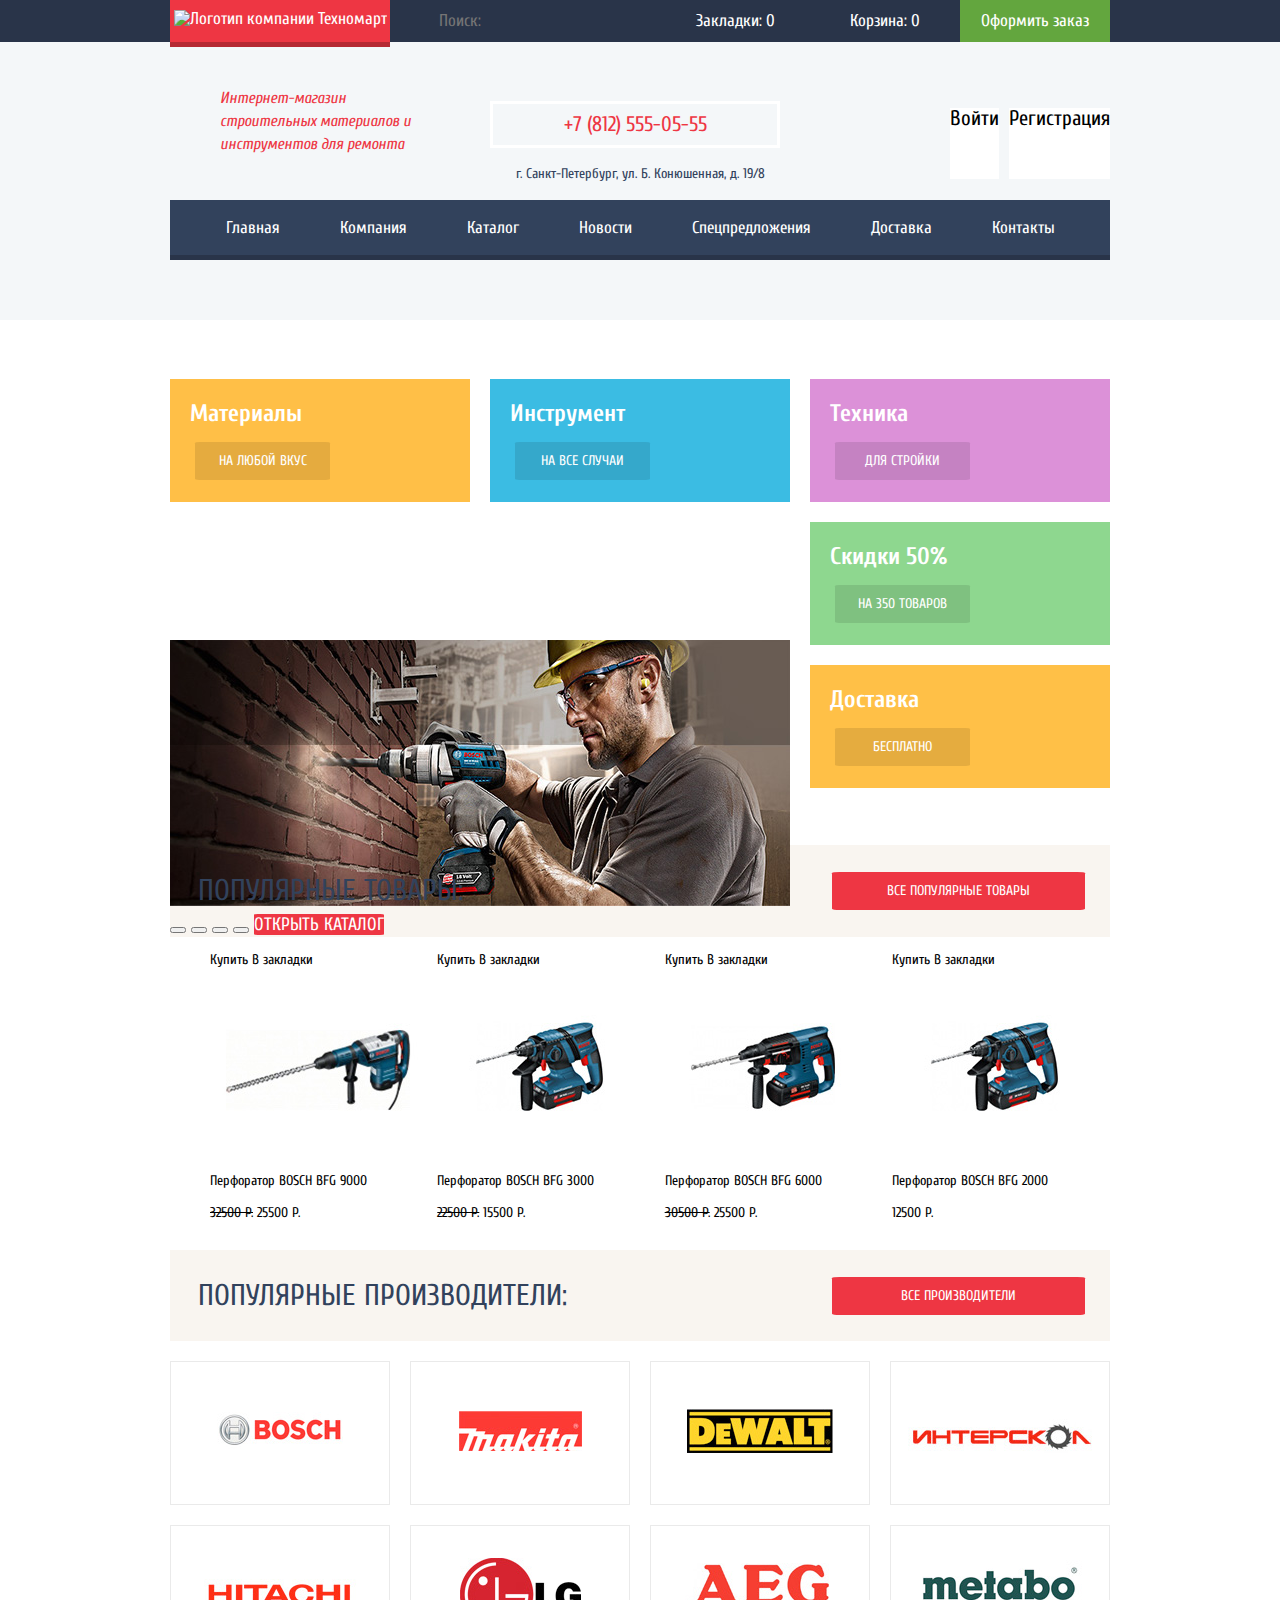
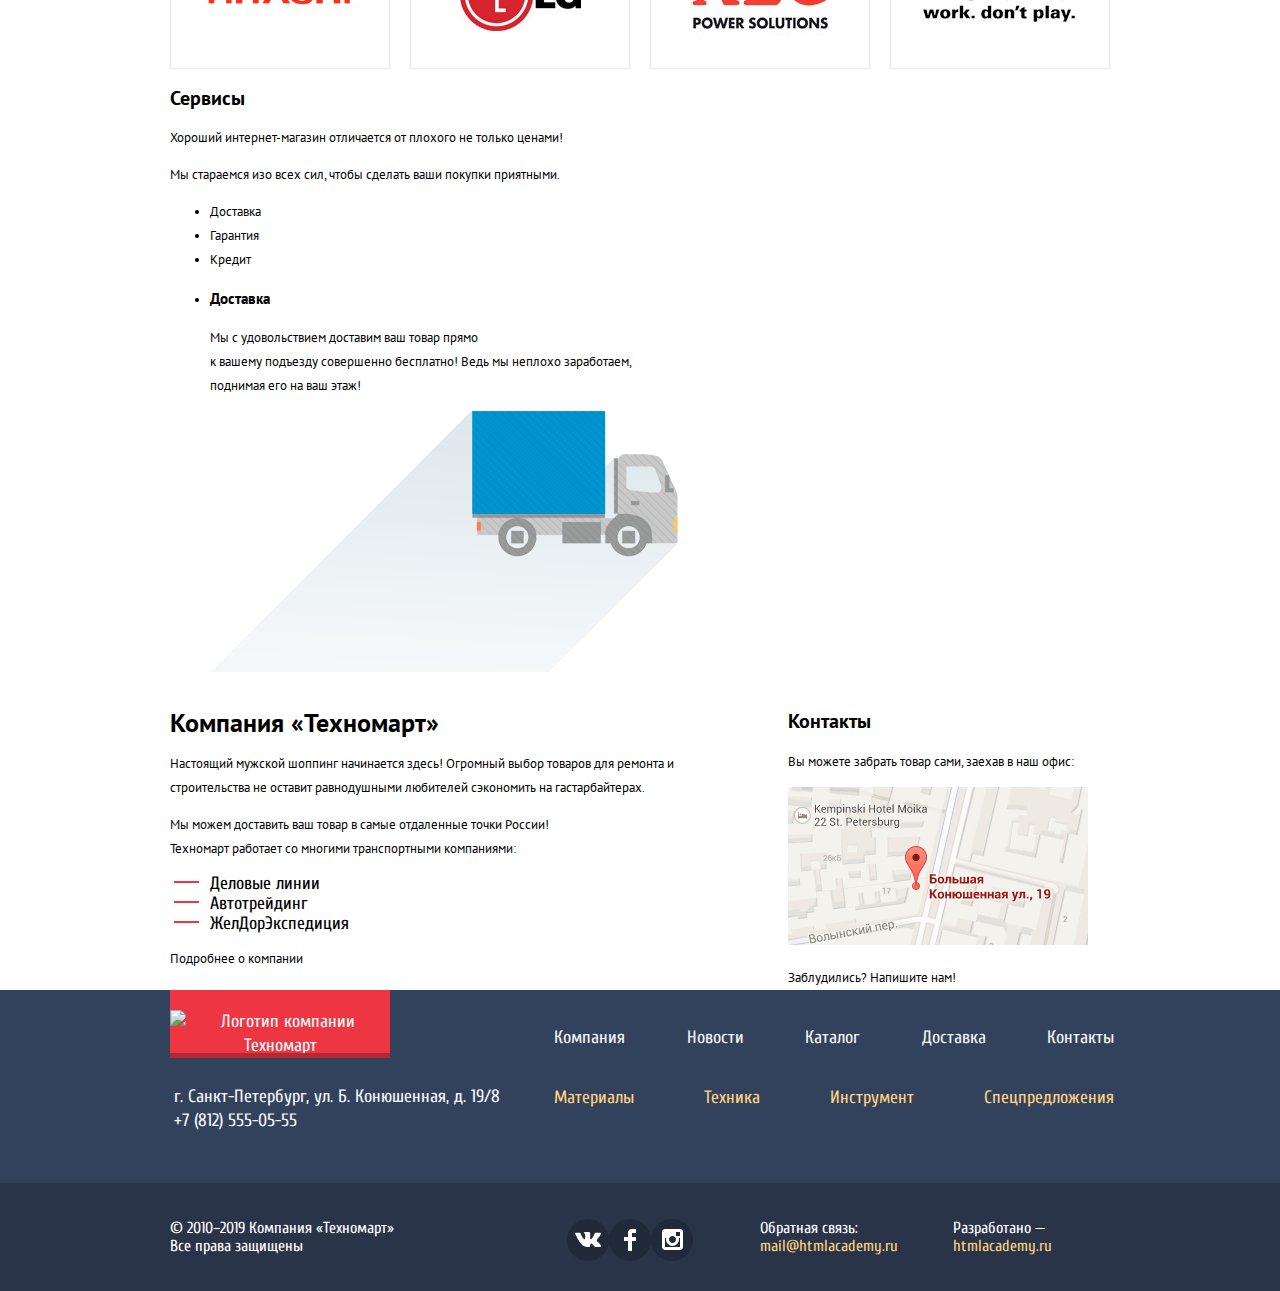
==== commit 98e5c378: "Исправли обертки" ====
--- a/index.html
+++ b/index.html
@@ -12,7 +12,7 @@
   <body>
     <header class="header">
       <div class="header__top">
-        <div class="header__inner container">
+        <div class="container header__inner">
           <a class="header__logo" href="index.html">
             <img src="img/logo-technomart.svg" width="137" height="22" alt="Логотип компании Техномарт">
           </a>
@@ -22,10 +22,10 @@
           </form>
           <ul class="user-nav__list">
             <li class="user-nav__item">
-              <a class="user-link" href="#nowhere">Закладки: 0</a>
+              <a class="user-link user-link--bookmarks" href="#nowhere">Закладки: 0</a>
             </li>
             <li class="user-nav__item">
-              <a class="user-link" href="#nowhere">Корзина: 0</a>
+              <a class="user-link user-link--basket" href="#nowhere">Корзина: 0</a>
             </li>
             <li class="user-nav__item">
               <a class="user-link user-link--green" href="#nowhere">Оформить заказ</a>
@@ -76,10 +76,10 @@
         </nav>
       </div>
     </header>
-    <main class="container">
-      <section class="popular">
+    <main class="page">
+      <section class="container popular">
         <h2 class="visually-hidden">Популярное</h2>
-        <section>
+        <section class="popular__promo-box">
           <h2 class="visually-hidden">Промо блок</h2>
           <ul class="popular__category-list">
             <li class="popular__category-item new">
@@ -150,15 +150,15 @@
           <ul class="catalog__list">
             <li class="catalog__item">
               <div class="actions">
-                <a class="buy" href="#nowhere">Купить</a>
-                <a class="bookmark" href="#nowhere">В закладки</a>
+                <a class="button buy" href="#nowhere">Купить</a>
+                <a class="button bookmark" href="#nowhere">В закладки</a>
               </div>
-              <h3 class="catalog__title">
-                <a href="#nowhere">Перфоратор BOSCH BFG 9000</a>
-              </h3>
               <p class="catalog__image">
                 <img src="img/perforator-1.jpg" width="218" height="170" alt="Перфоратор BOSCH BFG 9000">
               </p>
+              <p class="catalog__title">
+                <a href="#nowhere">Перфоратор BOSCH BFG 9000</a>
+              </p>
               <p>
                 <del class="discount">32500 Р.</del>
                 <a class="button price" href="#nowhere">25500 Р.</a>
@@ -166,15 +166,15 @@
             </li>
             <li class="catalog__item">
               <div class="actions">
-                <a class="buy" href="#nowhere">Купить</a>
-                <a class="bookmark" href="#nowhere">В закладки</a>
+                <a class="button buy" href="#nowhere">Купить</a>
+                <a class="button bookmark" href="#nowhere">В закладки</a>
               </div>
-              <h3 class="catalog__title">
-                <a href="#nowhere">Перфоратор BOSCH BFG 3000</a>
-              </h3>
               <p class="catalog__image">
                 <img src="img/perforator-2.jpg" width="218" height="170" alt="Перфоратор BOSCH BFG 3000">
               </p>
+              <p class="catalog__title">
+                <a href="#nowhere">Перфоратор BOSCH BFG 3000</a>
+              </p>
               <p>
                 <del class="discount">22500 Р.</del>
                 <a class="button price" href="#nowhere">15500 Р.</a>
@@ -182,15 +182,15 @@
             </li>
             <li class="catalog__item">
               <div class="actions">
-                <a class="buy" href="#nowhere">Купить</a>
-                <a class="bookmark" href="#nowhere">В закладки</a>
+                <a class="button buy" href="#nowhere">Купить</a>
+                <a class="button bookmark" href="#nowhere">В закладки</a>
               </div>
-              <h3 class="catalog__title">
-                <a href="#nowhere">Перфоратор BOSCH BFG 6000</a>
-              </h3>
               <p class="catalog__image">
                 <img src="img/perforator-3.jpg" width="218" height="170" alt="Перфоратор BOSCH BFG 6000">
               </p>
+              <p class="catalog__title">
+                <a href="#nowhere">Перфоратор BOSCH BFG 6000</a>
+              </p>
               <p>
                 <del class="discount">30500 Р.</del>
                 <a class="button price" href="#nowhere">25500 Р.</a>
@@ -198,14 +198,14 @@
             </li>
             <li class="catalog__item new">
               <div class="actions">
-                <a class="buy" href="#nowhere">Купить</a>
-                <a class="bookmark" href="#nowhere">В закладки</a>
+                <a class="button buy" href="#nowhere">Купить</a>
+                <a class="button bookmark" href="#nowhere">В закладки</a>
               </div>
-              <h3 class="catalog__title">
-                <a href="#nowhere">Перфоратор BOSCH BFG 2000</a>
-              </h3>
               <p class="catalog__image">
                 <img src="img/perforator-4.jpg" width="218" height="170" alt="Перфоратор BOSCH BFG 2000">
+              </p>
+              <p class="catalog__title">
+                <a href="#nowhere">Перфоратор BOSCH BFG 2000</a>
               </p>
               <p>
                 <del class="discount"></del>
@@ -264,12 +264,12 @@
         </section>
       </section>
       <section class="services">
-        <header>
+        <header class="container services__title">
           <h2>Сервисы</h2>
           <p>Хороший интернет-магазин отличается от плохого не только ценами!</p>
           <p>Мы стараемся изо всех сил, чтобы сделать ваши покупки приятными.</p>
         </header>
-        <div class="services__inner">
+        <div class="container services__inner">
           <div class="services__nav-col">
             <ul class="services__nav-list">
               <li>
@@ -310,7 +310,7 @@
           </div>
         </div>
       </section>
-      <section class="about">
+      <section class="container about">
         <div class="about__content-col">
           <h1>Компания «Техномарт»</h1>
           <p>Настоящий мужской шоппинг начинается здесь! Огромный выбор товаров для ремонта и строительства не оставит
@@ -326,7 +326,7 @@
         </div>
         <div class="about__contacts-col">
           <h2>Контакты</h2>
-          <p>Вы можете забрать товар сами, заехав в наш офис:</p>
+          <p class="about__contacts-title">Вы можете забрать товар сами, заехав в наш офис:</p>
           <p class="about__map">
             <img src="img/map.png" width="300" height="158" alt="Наш адрес: г. Санкт-Петербург, ул. Б. Конюшенная, д. 19/8">
           </p>
